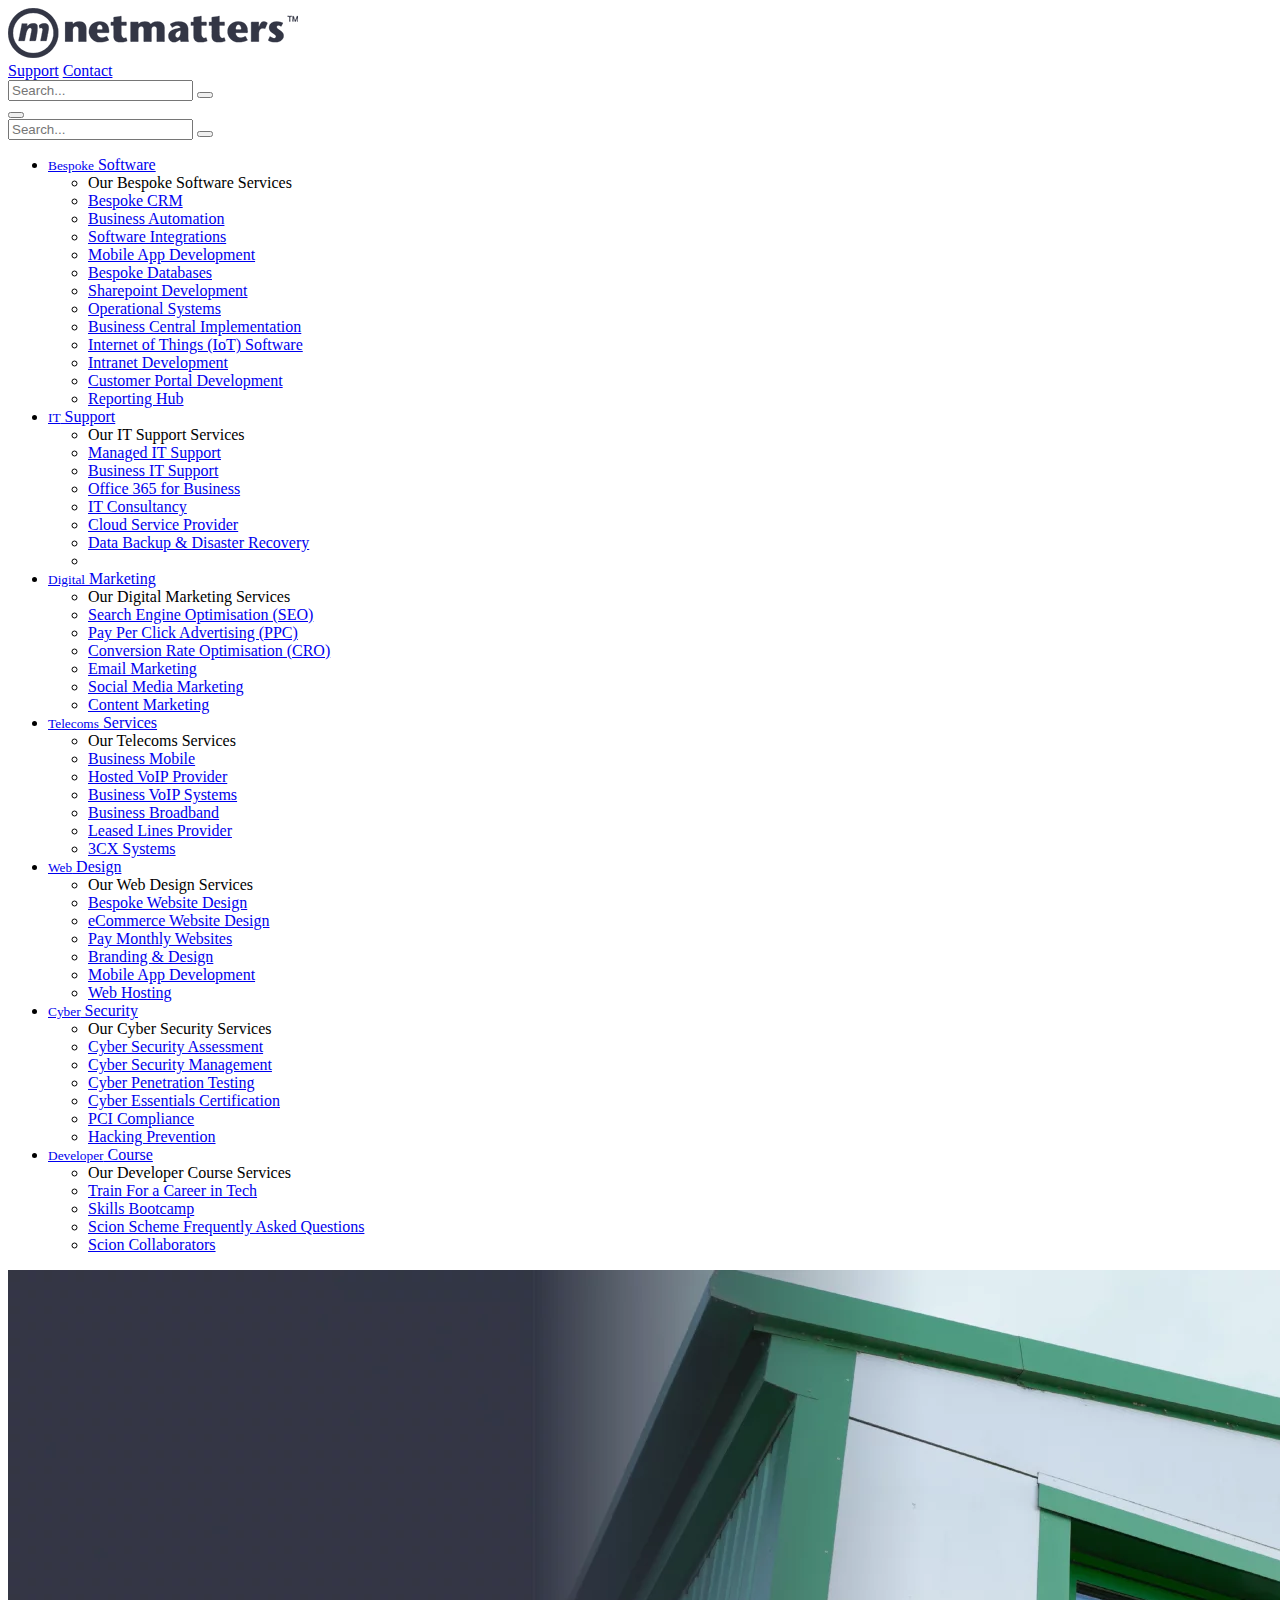
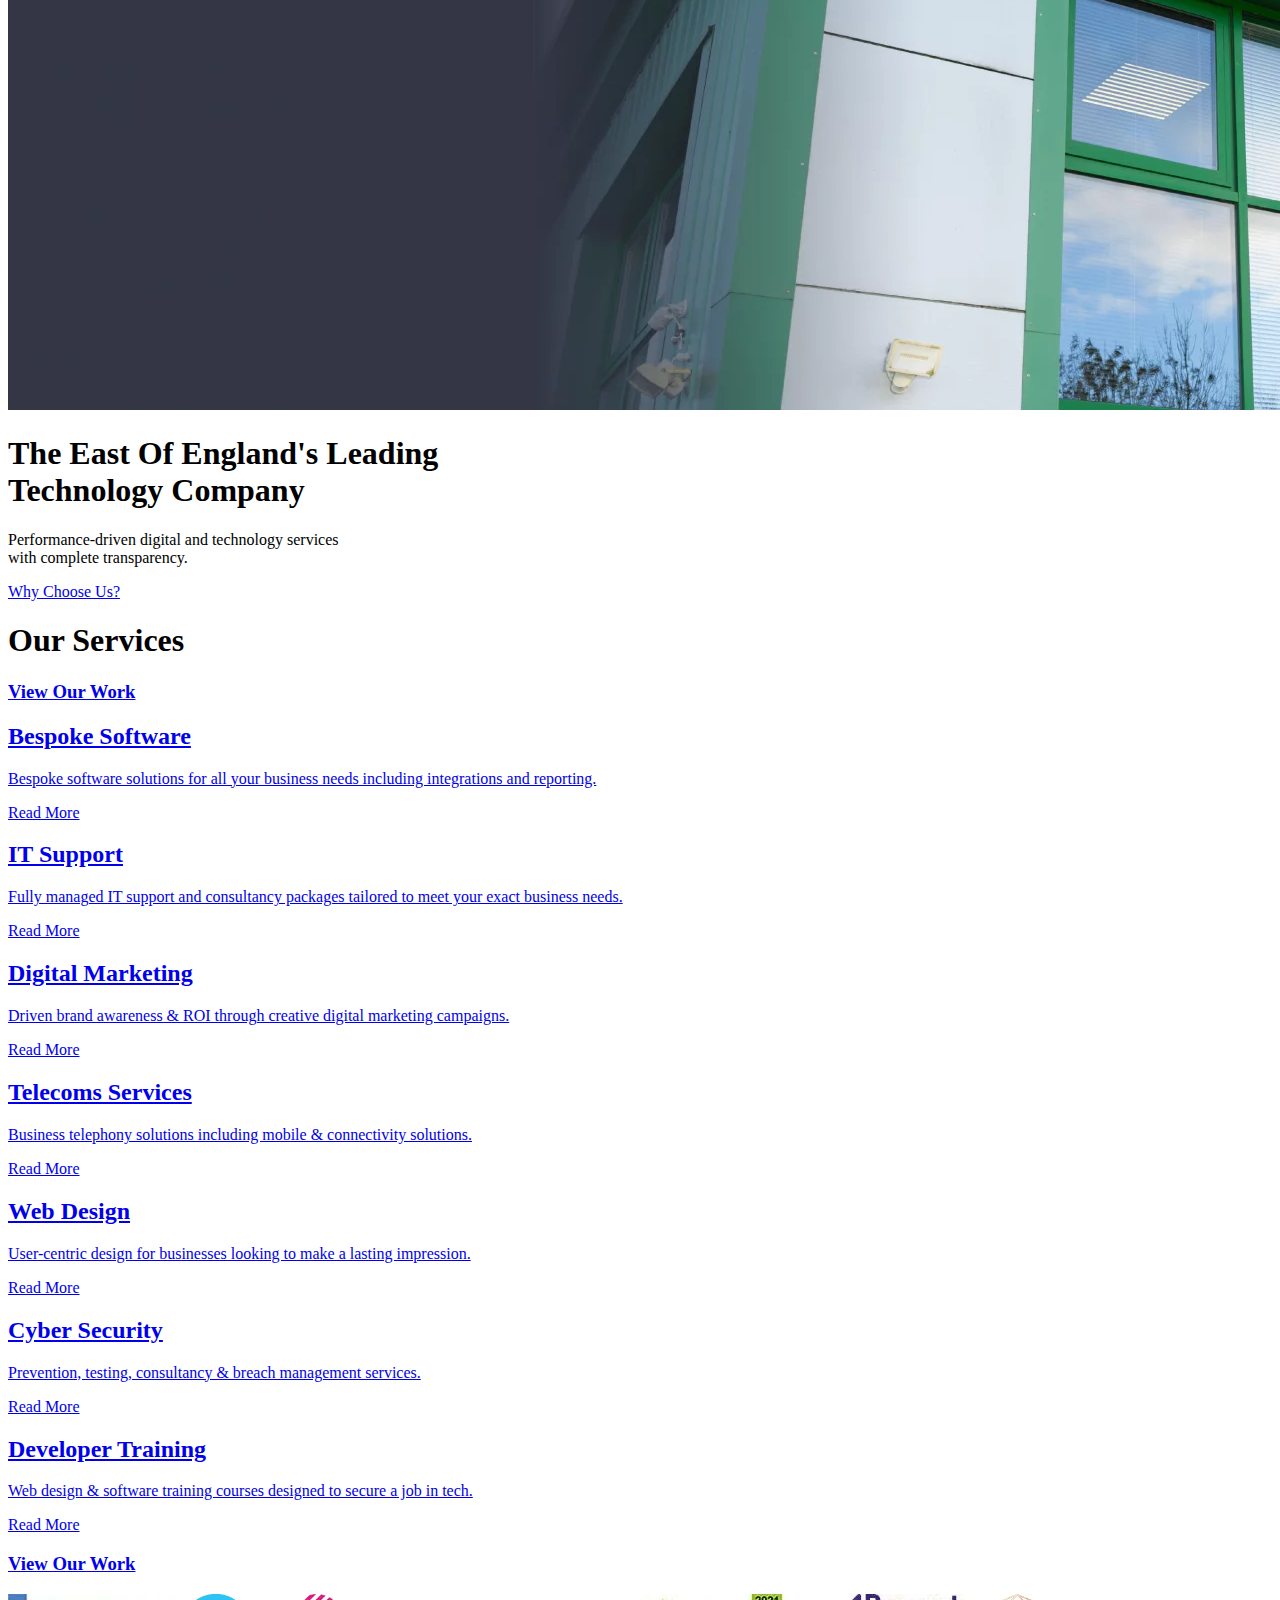
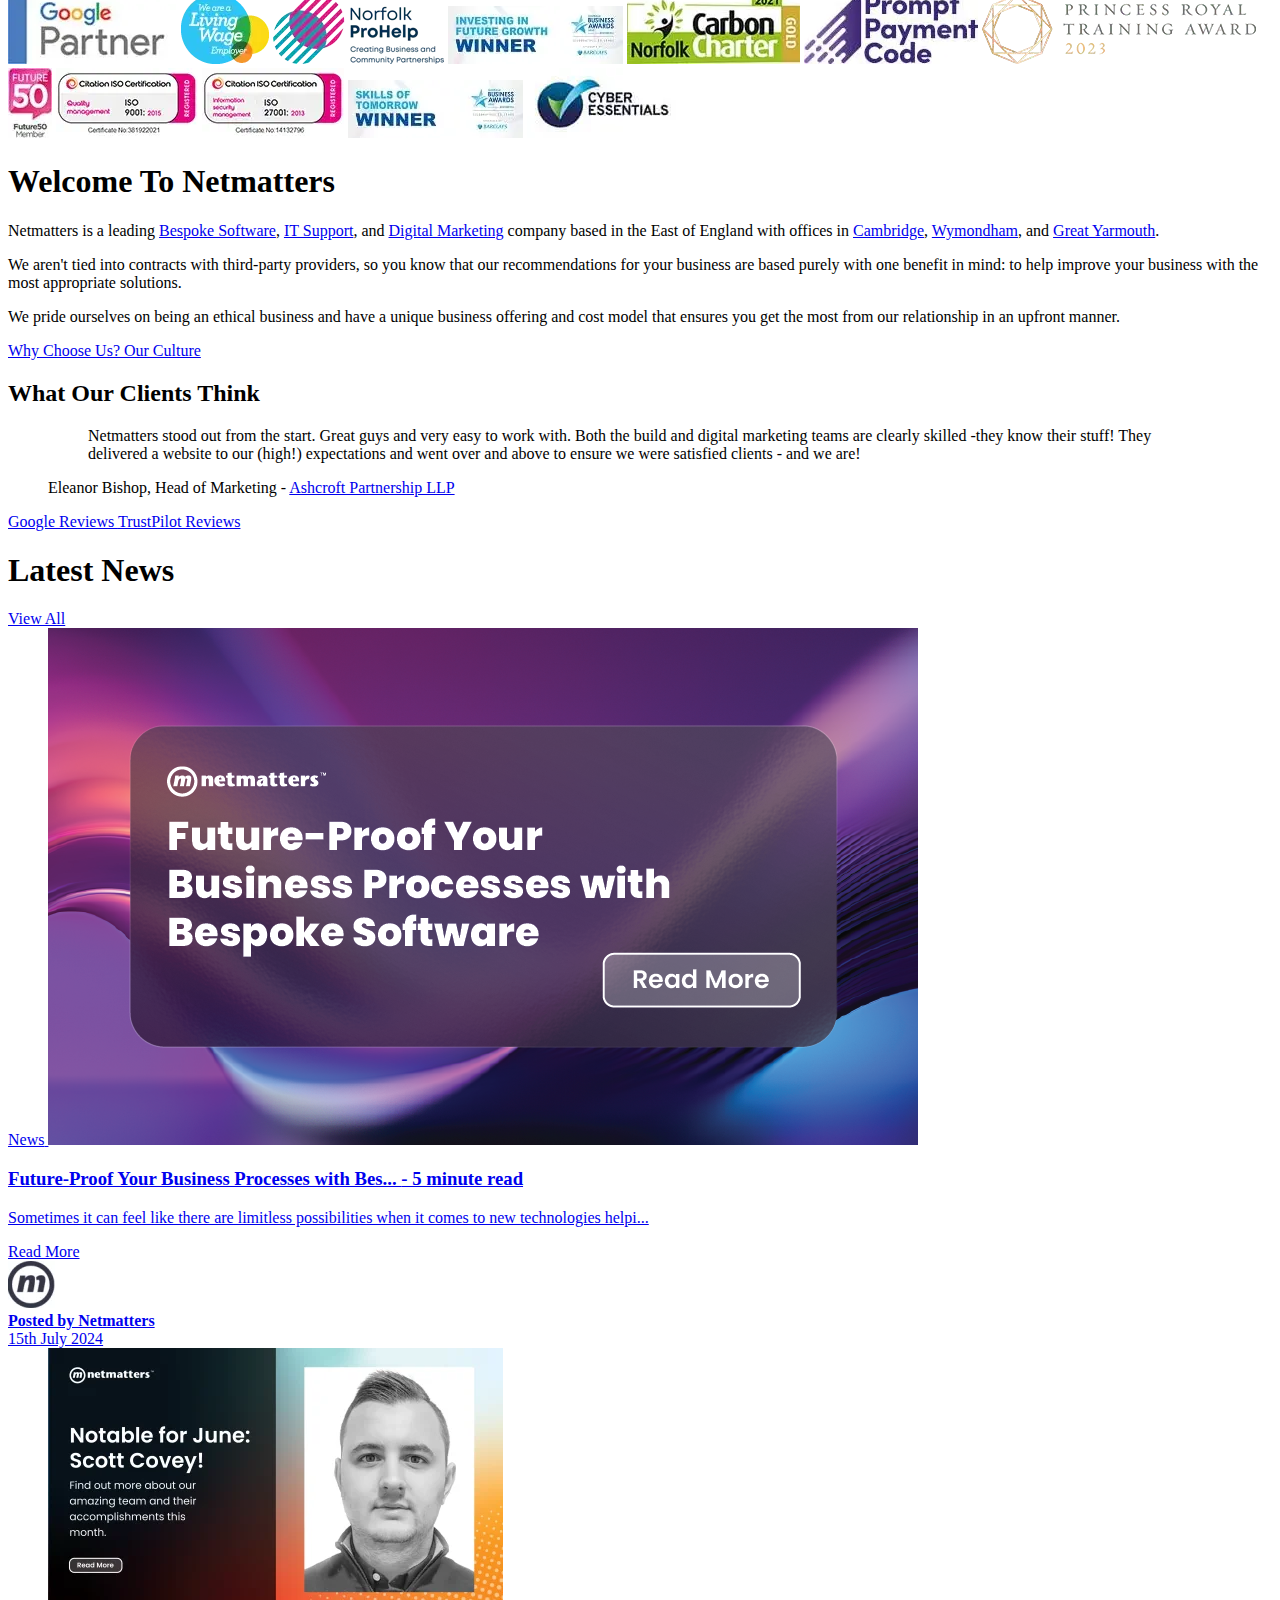
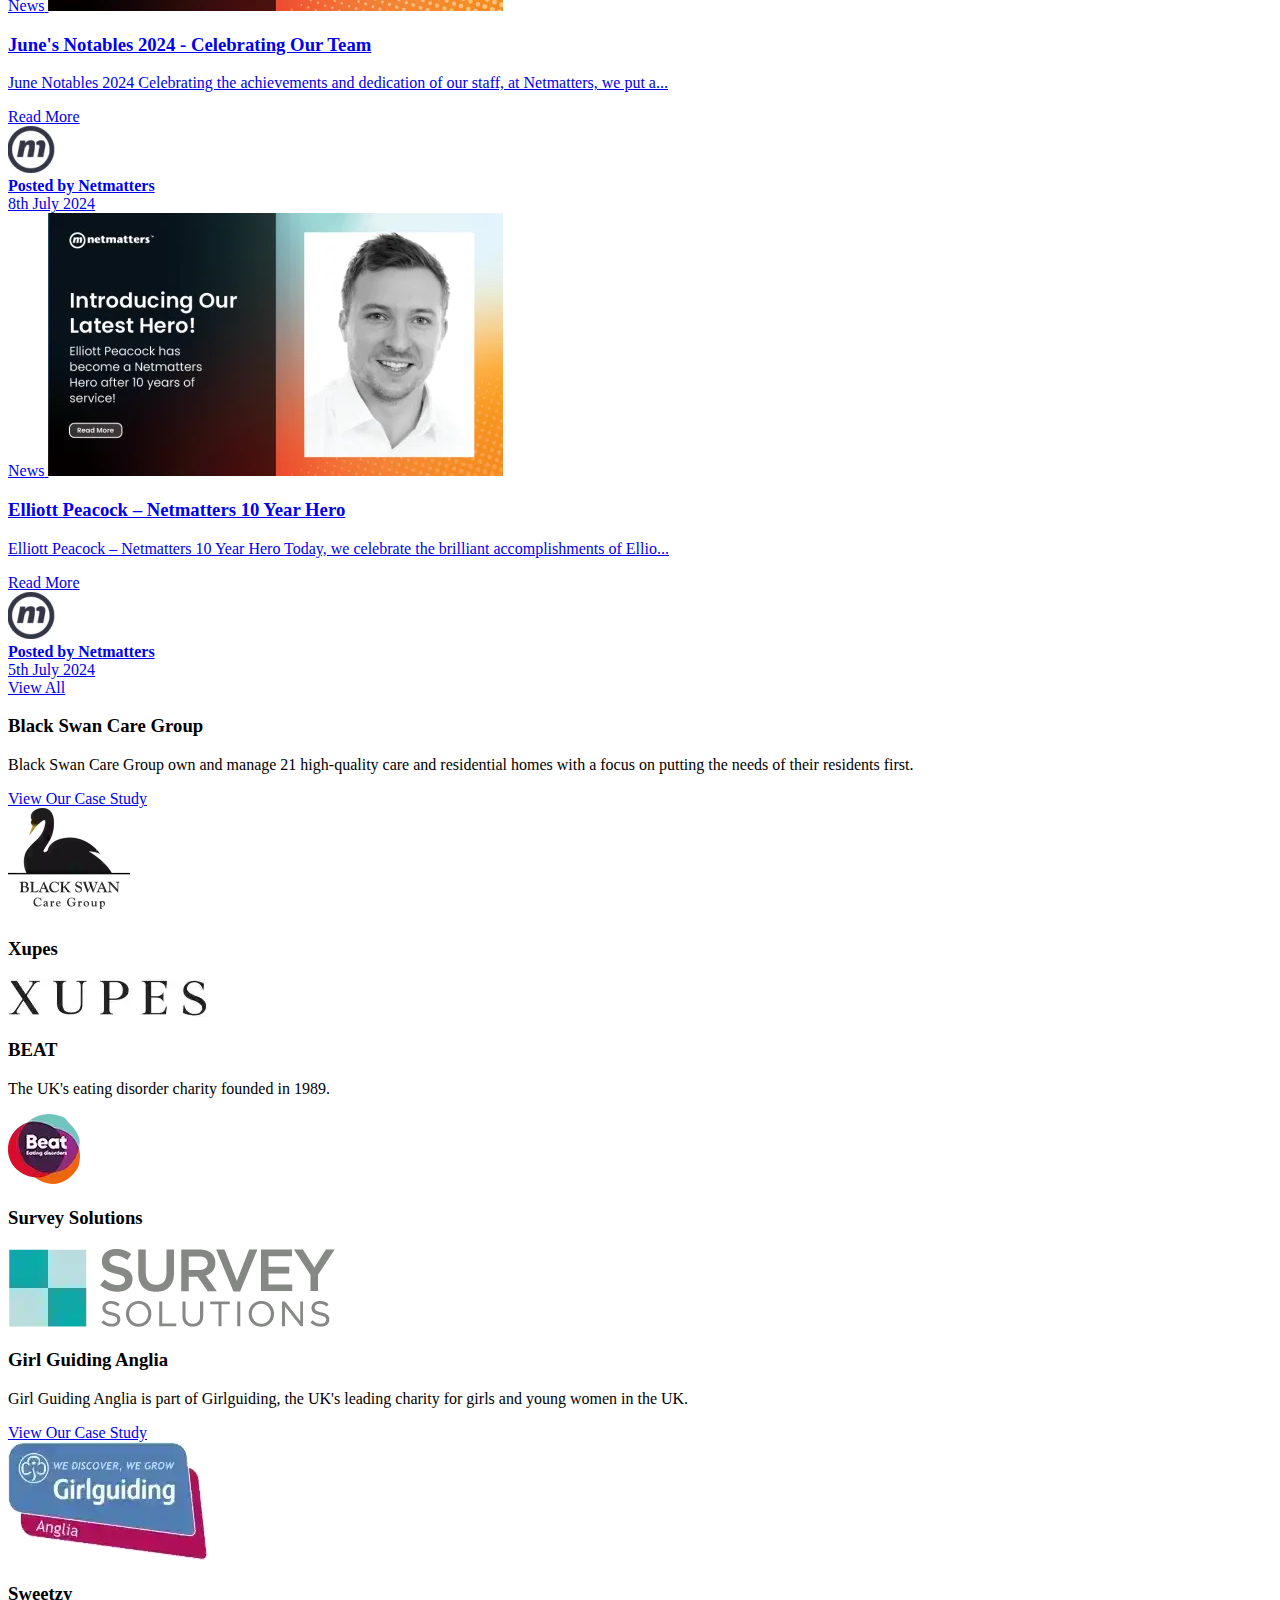
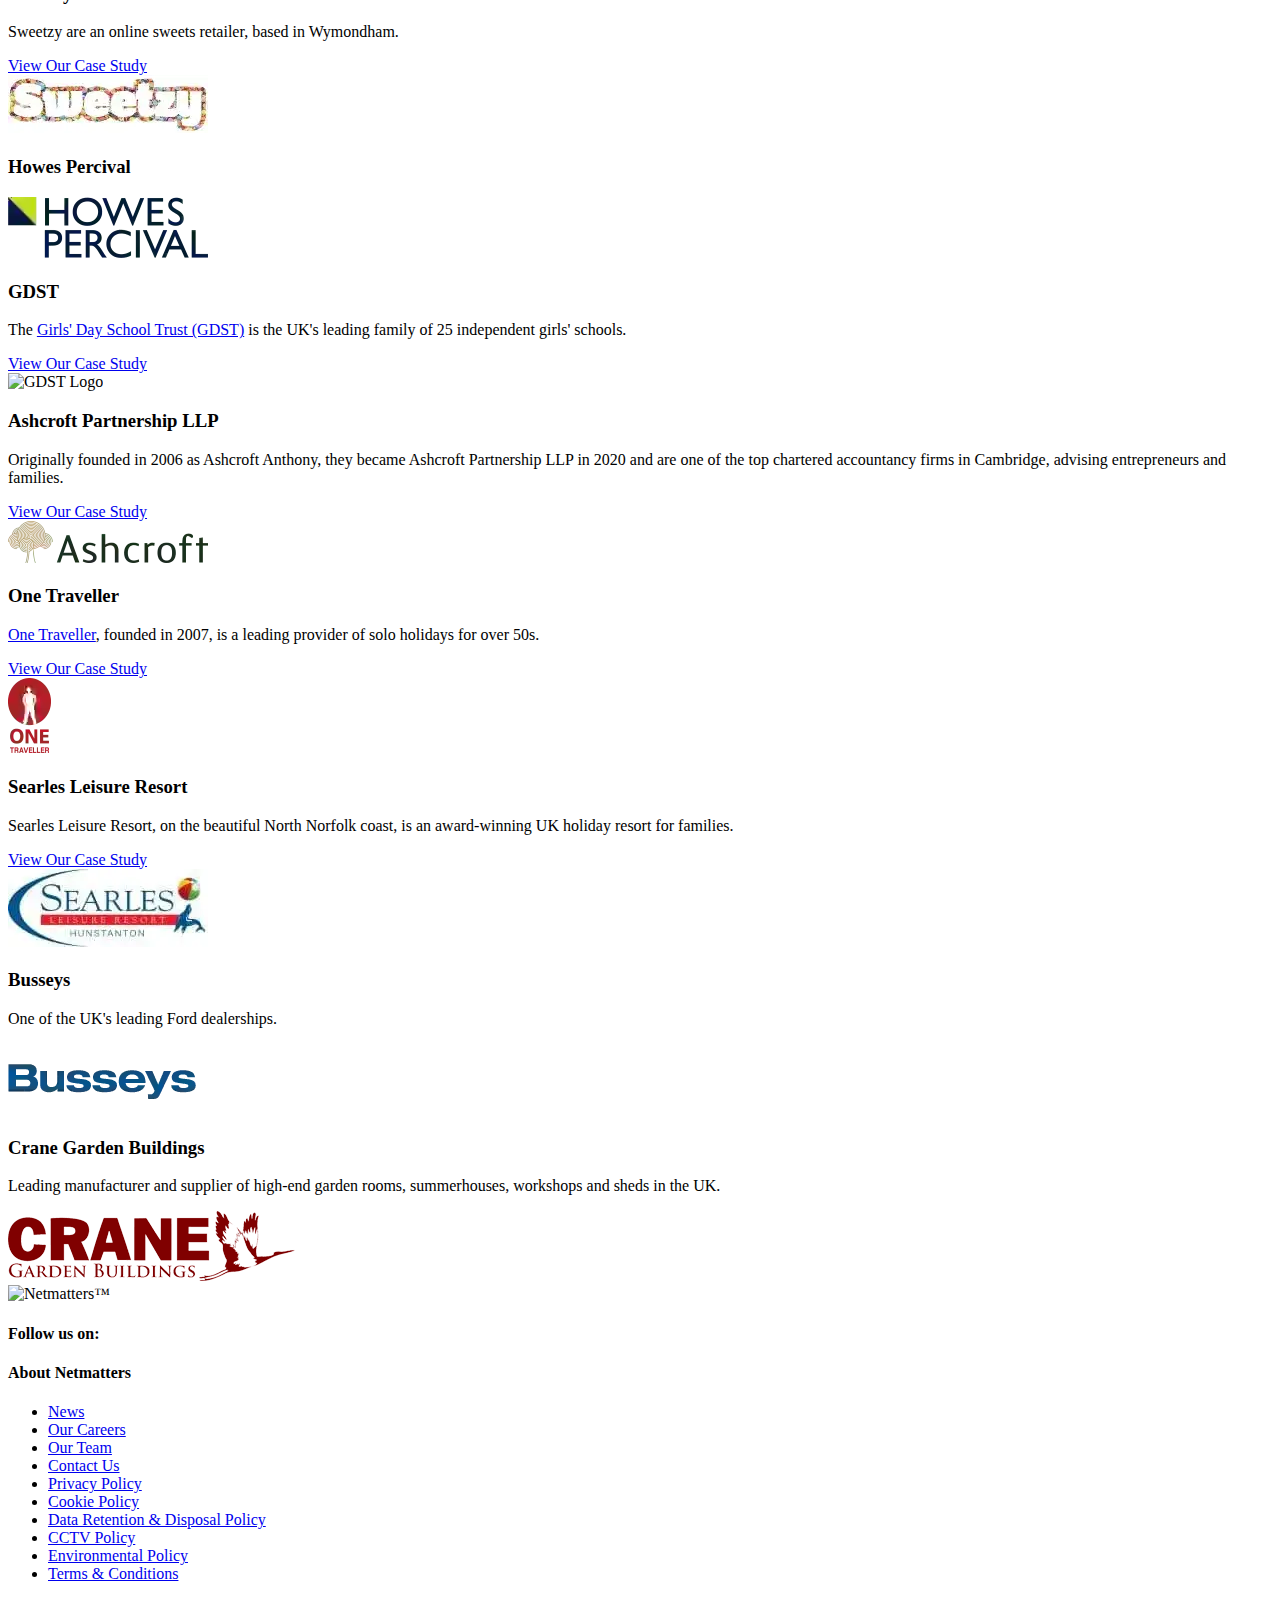
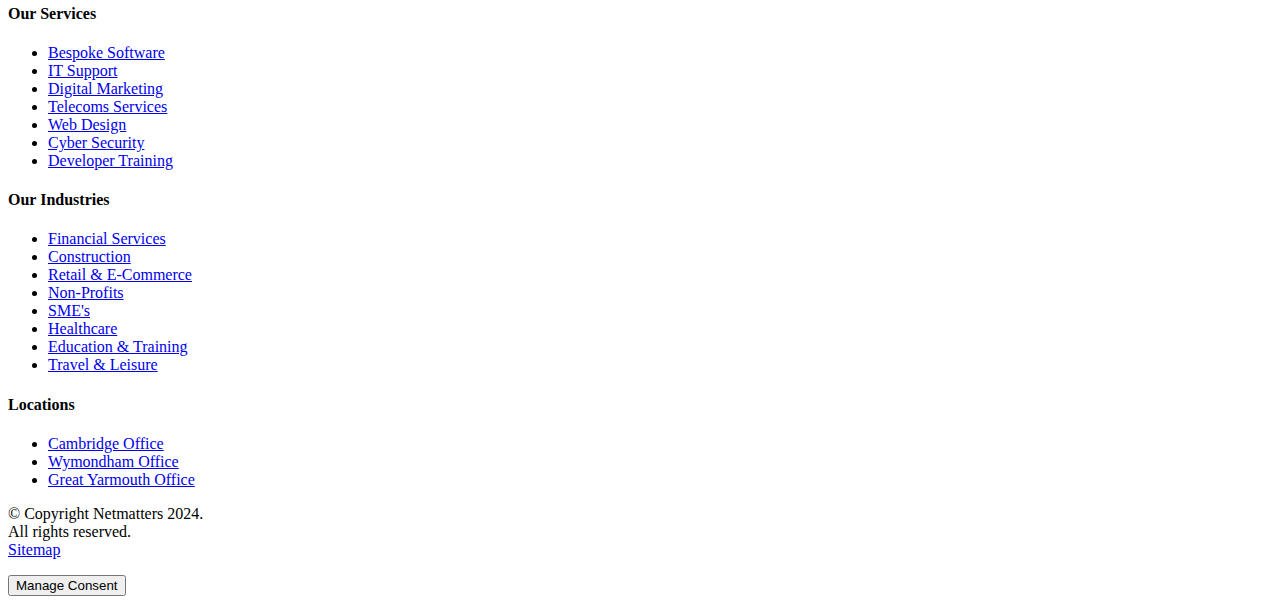
==== html/index.html @ bb7dcf28 "Images" ====
<!DOCTYPE html>
<html lang="en">
    <head>
        <meta charset="UTF-8">
        <meta name="viewport" content="width=device-width, initial-scale=1" />
        <link rel="stylesheet" type="styles/css" href="../css/styles.css"/>
        <title>Dashboard | Netmatters Admin</title>
        <link href="https://fonts.googleapis.com/css2?family=Poppins:ital,wght@0,100;0,200;0,300;0,400;0,500;0,600;0,700;0,800;0,900;1,100;1,200;1,300;1,400;1,500;1,600;1,700;1,800;1,900&amp;display=swap" rel="stylesheet">
    </head>
    <body>
        <header class="main-header">
            <div class="container">
              <div class="inner">
                <a class="logo" href="index.html">
                  <img class="logo" src="../img/netmatters_logo.png" alt="Netmatters™">
                </a>
                
                <div class="actions">
                  <a class="btn btn-support btn-it" href="index.html"><span class="icon icon-display"></span> Support</a>
                  <a class="btn btn-contact" href="index.html"><span class="icon icon-compass"></span> Contact</a>
        
                  <search class="search-lg">
                    <form class="search-form" method="get" action="index.html">
                      <input class="search-input" type="search" name="keyword" placeholder="Search...">
                      <button class="btn btn-default" type="submit"><span class="icon icon-search"></span></button>
                    </form>
                  </search>
        
                  <a class="call-btn" href="index.html">
                    <span class="icon icon-phone"></span>
                  </a>
                  <button class="btn btn-hamburger" type="button">
                    <span></span>
                  </button>
                </div>
        
                <search class="search-sm">
                  <form class="search-form" method="get" action="index.html">
                    <input class="search-input" type="search" name="keyword" placeholder="Search...">
                    <button type="submit"><span class="icon icon-search"></span></button>
                  </form>
                </search>
              </div>
            </div>
          </header>
          <nav class="main-navigation">
            <div class="container">
              <ul class="main-items">
                <li class="nav-item software">
                  <a href="index.html">
                    <span class="icon icon-laptop"></span>
                    <small>Bespoke</small> 
                    Software
                  </a>
                  <div class="sub-menu-banner">
                    <ul class="container sub-menu">
                      <li class="sub-menu-title">Our Bespoke Software Services</li>
                      <li class="nav-item"><a href="index.html"><span class="icon icon-cogs"></span> <span class="link-text">Bespoke CRM</span></a></li>
                      <li class="nav-item"><a href="index.html"><span class="icon icon-briefcase"></span> <span class="link-text">Business Automation</span></a></li>
                      <li class="nav-item"><a href="index.html"><span class="icon icon-shuffle"></span> <span class="link-text">Software Integrations</span></a></li>
                      <li class="nav-item"><a href="index.html"><span class="icon icon-mobile"></span> <span class="link-text">Mobile App Development</span></a></li>
                      <li class="nav-item"><a href="index.html"><span class="icon icon-folder-open"></span> <span class="link-text">Bespoke Databases</span></a></li>
                      <li class="nav-item"><a href="index.html"><span class="icon icon-tab"></span> <span class="link-text">Sharepoint Development</span></a></li>
                      <li class="nav-item"><a href="index.html"><span class="icon icon-download3"></span> <span class="link-text">Operational Systems</span></a></li>
                      <li class="nav-item"><a href="index.html"><span class="icon icon-users"></span> <span class="link-text">Business Central Implementation</span></a></li>
                      <li class="nav-item"><a href="index.html"><span class="icon icon-laptop"></span> <span class="link-text">Internet of Things (IoT) Software</span></a></li>
                      <li class="nav-item"><a href="index.html"><span class="icon icon-cloud"></span> <span class="link-text">Intranet Development</span></a></li>
                      <li class="nav-item"><a href="index.html"><span class="icon icon-cloud-download"></span> <span class="link-text">Customer Portal Development</span></a></li>
                      <li class="nav-item"><a href="index.html"><span class="icon icon-earth"></span> <span class="link-text">Reporting Hub</span></a></li>
                    </ul>
                  </div>
                </li>
        
                <li class="nav-item it">
                  <a href="index.html">
                    <span class="icon icon-display"></span>
                    <small>IT</small> 
                    Support
                  </a>
                  <div class="sub-menu-banner">
                    <ul class="container sub-menu">
                      <li class="sub-menu-title">Our IT Support Services</li>
                      <li class="nav-item"><a href="index.html"><span class="icon icon-headphones"></span> <span class="link-text">Managed IT Support</span></a></li>
                      <li class="nav-item"><a href="index.html"><span class="icon icon-briefcase"></span> <span class="link-text">Business IT Support</span></a></li>
                      <li class="nav-item"><a href="index.html"><span class="icon icon-laptop"></span> <span class="link-text">Office 365 for Business</span></a></li>
                      <li class="nav-item"><a href="index.html"><span class="icon icon-book"></span> <span class="link-text">IT Consultancy</span></a></li>
                      <li class="nav-item"><a href="index.html"><span class="icon icon-cloud"></span> <span class="link-text">Cloud Service Provider</span></a></li>
                      <li class="nav-item"><a href="index.html"><span class="icon icon-drive"></span> <span class="link-text">Data Backup &amp; Disaster Recovery</span></a></li><li>
                    </li></ul>
                  </div>
                </li>
        
                <li class="nav-item digital">
                  <a href="index.html">
                    <span class="icon icon-stats-bars2"></span>
                    <small>Digital</small> 
                    Marketing
                  </a>
                  <div class="sub-menu-banner">
                    <ul class="container sub-menu">
                      <li class="sub-menu-title">Our Digital Marketing Services</li>
                      <li class="nav-item"><a href="index.html"><span class="icon icon-search"></span> <span class="link-text">Search Engine Optimisation (SEO)</span></a></li>
                      <li class="nav-item"><a href="index.html"><span class="icon icon-coin-dollar"></span> <span class="link-text">Pay Per Click Advertising (PPC)</span></a></li>
                      <li class="nav-item"><a href="index.html"><span class="icon icon-stats-dots"></span> <span class="link-text">Conversion Rate Optimisation (CRO)</span></a></li>
                      <li class="nav-item"><a href="index.html"><span class="icon icon-mail3"></span> <span class="link-text">Email Marketing</span></a></li>
                      <li class="nav-item"><a href="index.html"><span class="icon icon-users"></span> <span class="link-text">Social Media Marketing</span></a></li>
                      <li class="nav-item"><a href="index.html"><span class="icon icon-pencil"></span> <span class="link-text">Content Marketing</span></a></li>
                    </ul>
                  </div>
                </li>
        
                <li class="nav-item telecoms">
                  <a href="index.html">
                    <span class="icon icon-phone"></span>
                    <small>Telecoms</small> 
                    Services
                  </a>
                  <div class="sub-menu-banner">
                    <ul class="container sub-menu">
                      <li class="sub-menu-title">Our Telecoms Services</li>
                      <li class="nav-item"><a href="index.html"><span class="icon icon-ticket"></span> <span class="link-text">Business Mobile</span></a></li>
                      <li class="nav-item"><a href="index.html"><span class="icon icon-phone"></span> <span class="link-text">Hosted VoIP Provider</span></a></li>
                      <li class="nav-item"><a href="index.html"><span class="icon icon-phone"></span> <span class="link-text">Business VoIP Systems</span></a></li>
                      <li class="nav-item"><a href="index.html"><span class="icon icon-meter"></span> <span class="link-text">Business Broadband</span></a></li>
                      <li class="nav-item"><a href="index.html"><span class="icon icon-shuffle"></span> <span class="link-text">Leased Lines Provider</span></a></li>
                      <li class="nav-item"><a href="index.html"><span class="icon icon-phone"></span> <span class="link-text">3CX Systems</span></a></li>
                    </ul>
                  </div>
                </li>
        
                <li class="nav-item web">
                  <a href="index.html">
                    <span class="icon icon-embed2"></span>
                    <small>Web</small> 
                    Design
                  </a>
                  <div class="sub-menu-banner">
                    <ul class="container sub-menu">
                      <li class="sub-menu-title">Our Web Design Services</li>
                      <li class="nav-item"><a href="index.html"><span class="icon icon-pencil"></span> <span class="link-text">Bespoke Website Design</span></a></li>
                      <li class="nav-item"><a href="index.html"><span class="icon icon-cart"></span> <span class="link-text">eCommerce Website Design</span></a></li>
                      <li class="nav-item"><a href="index.html"><span class="icon icon-display"></span> <span class="link-text">Pay Monthly Websites</span></a></li>
                      <li class="nav-item"><a href="index.html"><span class="icon icon-bullhorn"></span> <span class="link-text">Branding &amp; Design</span></a></li>
                      <li class="nav-item"><a href="index.html"><span class="icon icon-mobile"></span> <span class="link-text">Mobile App Development</span></a></li>
                      <li class="nav-item"><a href="index.html"><span class="icon icon-cloud"></span> <span class="link-text">Web Hosting</span></a></li>
                    </ul>
                  </div>
                </li>
        
                <li class="nav-item security">
                  <a href="index.html">
                    <span class="icon icon-shield"></span>
                    <small>Cyber</small> 
                    Security
                  </a>
                  <div class="sub-menu-banner">
                    <ul class="container sub-menu">
                      <li class="sub-menu-title">Our Cyber Security Services</li>
                      <li class="nav-item"><a href="index.html"><span class="icon icon-clipboard"></span> <span class="link-text">Cyber Security Assessment</span></a></li>
                      <li class="nav-item"><a href="index.html"><span class="icon icon-clock"></span> <span class="link-text">Cyber Security Management</span></a></li>
                      <li class="nav-item"><a href="index.html"><span class="icon icon-lab"></span> <span class="link-text">Cyber Penetration Testing</span></a></li>
                      <li class="nav-item"><a href="index.html"><span class="icon icon-library"></span> <span class="link-text">Cyber Essentials Certification</span></a></li>
                      <li class="nav-item"><a href="index.html"><span class="icon icon-shield"></span> <span class="link-text">PCI Compliance</span></a></li>
                      <li class="nav-item"><a href="index.html"><span class="icon icon-lock"></span> <span class="link-text">Hacking Prevention</span></a></li>
                    </ul>
                  </div>
                </li>
        
                <li class="nav-item developer">
                  <a href="index.html">
                    <span class="icon icon-library"></span>
                    <small>Developer</small> 
                    Course
                  </a>
                  <div class="sub-menu-banner">
                    <ul class="container sub-menu">
                      <li class="sub-menu-title">Our Developer Course Services</li>
                      <li class="nav-item"><a href="index.html"><span class="icon icon-laptop"></span> <span class="link-text">Train For a Career in Tech</span></a></li>
                      <li class="nav-item"><a href="index.html"><span class="icon icon-embed2"></span> <span class="link-text">Skills Bootcamp</span></a></li>
                      <li class="nav-item"><a href="index.html"><span class="icon icon-question"></span> <span class="link-text">Scion Scheme Frequently Asked Questions</span></a></li>
                      <li class="nav-item"><a href="index.html"><span class="icon icon-shuffle"></span> <span class="link-text">Scion Collaborators</span></a></li>
                    </ul>
                  </div>
                </li>
        
              </ul>
            </div>
          </nav>
          <section class="banner">
            <div class="img">
              <img src="../img/banner-web.webp" alt="The East Of England's Leading Technology Company Norwich, Norfolk, Cambridge, North London, Essex, Hertfordshire, Enfield">
            </div>
            <div class="content container">
              <h1>The East Of England's Leading <br>Technology Company</h1>
              <p>Performance-driven digital and technology services <br> with complete transparency.</p>
              <a class="btn btn-lg btn-web" href="index.html">Why Choose Us? <span class="icon icon-arrow-right2"></span></a>
            </div>
          </section>
          <section class="services">
            <div class="container">
              <h1>Our Services</h1>
              <h3 class="view-work-top"><a href="index.html">View Our Work <span class="icon icon-arrow-right2"></span></a></h3>
              <div class="service-list">
                <div class="card software">
                  <a href="index.html">
                    <span class="icon icon-laptop"></span>
                    <h2>Bespoke Software</h2>
                    <p>Bespoke software solutions for all your business needs including integrations and reporting.</p>
                    <div class="btn">Read More</div>
                  </a>
                </div>
                <div class="card it">
                  <a href="index.html">
                    <span class="icon icon-display"></span>
                    <h2>IT Support</h2>
                    <p>Fully managed IT support and consultancy packages tailored to meet your exact business needs.</p>
                    <div class="btn">Read More</div>
                  </a>
                </div>
                <div class="card digital">
                  <a href="index.html">
                    <span class="icon icon-stats-bars2"></span>
                    <h2>Digital Marketing</h2>
                    <p>Driven brand awareness &amp; ROI through creative digital marketing campaigns.</p>
                    <div class="btn">Read More</div>
                  </a>
                </div>
                <div class="card telecoms">
                  <a href="index.html">
                    <span class="icon icon-phone"></span>
                    <h2>Telecoms Services</h2>
                    <p>Business telephony solutions including mobile &amp; connectivity solutions.</p>
                    <div class="btn">Read More</div>
                  </a>
                </div>
                <div class="card web">
                  <a href="index.html">
                    <span class="icon icon-embed2"></span>
                    <h2>Web Design</h2>
                    <p>User-centric design for businesses looking to make a lasting impression.</p>
                    <div class="btn">Read More</div>
                  </a>
                </div>
                <div class="card security">
                  <a href="index.html">
                    <span class="icon icon-shield"></span>
                    <h2>Cyber Security</h2>
                    <p>Prevention, testing, consultancy &amp; breach management services.</p>
                    <div class="btn">Read More</div>
                  </a>
                </div>
                <div class="card developer">
                  <a href="index.html">
                    <span class="icon icon-library"></span>
                    <h2>Developer Training</h2>
                    <p>Web design &amp; software training courses designed to secure a job in tech.</p>
                    <div class="btn">Read More</div>
                  </a>
                </div>
              </div>
              <h3 class="display-sm">
                <a href="index.html">View Our Work <span class="icon icon-arrow-right2"></span></a>
              </h3>
            </div>
          </section>
          <aside class="logo-list accreditations">
            <img src="../img/accreditations/google-partner.webp">
            <img src="../img/accreditations/living_wage.webp">
            <img src="../img/accreditations/norfolk_prohelp.webp">
            <img src="../img/accreditations/investing-in-future-growth.webp">
            <img src="../img/accreditations/norfolk-carbon-charter.webp">
            <img src="../img/accreditations/PPC_logo.webp">
            <img src="../img/accreditations/princess-royal-training.webp">
            <img src="../img/accreditations/future-50.webp">
            <img src="../img/accreditations/qms.webp">
            <img src="../img/accreditations/iso_27001.webp">
            <img src="../img/accreditations/skills-of-tomorrow.webp">
            <img src="../img/accreditations/cyber-essentials-colour.webp">
          </aside>
          <main class="home-main">
            <div class="container">
              <div class="flex">
                <div class="col">
                  <h1>Welcome To Netmatters</h1>
                  <p>Netmatters is a leading <a href="index.html">Bespoke Software</a>, <a href="index.html">IT Support</a>, and <a href="index.html">Digital Marketing</a> company based in the East of England with offices in <a href="index.html">Cambridge</a>, <a href="index.html">Wymondham</a>, and <a href="index.html">Great Yarmouth</a>.</p>
                  <p>We aren't tied into contracts with third-party providers, so you know that our recommendations for your business are based purely with one benefit in mind: to help improve your business with the most appropriate solutions.</p>
                  <p>We pride ourselves on being an ethical business and have a unique business offering and cost model that ensures you get the most from our relationship in an upfront manner.</p>
                  <a class="btn btn-primary" href="index.html">Why Choose Us? <span class="icon icon-arrow-right2"></span></a>
                  <a class="btn btn-primary" href="index.html">Our Culture <span class="icon icon-arrow-right2"></span></a>
                </div>
                <div class="col">
                  <h2>What Our Clients Think</h2>
                  <span class="icon icon-star-full"></span>
                  <span class="icon icon-star-full"></span>
                  <span class="icon icon-star-full"></span>
                  <span class="icon icon-star-full"></span>
                  <span class="icon icon-star-full"></span>
        
                  <figure class="hp-review">
                    <blockquote>
                      Netmatters stood out from the start. Great guys and very easy to work with. Both the build and digital marketing teams are clearly skilled -they know their stuff! They delivered a website to our (high!) expectations and went over and above to ensure we were satisfied clients - and we are!
                    </blockquote>
                    <figcaption>Eleanor Bishop, Head of Marketing - <a href="index.html">Ashcroft Partnership LLP</a></figcaption>
                  </figure>
        
                  <a class="btn btn-primary btn-google" href="index.html">Google Reviews <span class="icon icon-arrow-right2"></span></a>
                  <a class="btn btn-primary btn-trustpilot" href="index.html">TrustPilot Reviews <span class="icon icon-arrow-right2"></span></a>
                </div>
              </div>
            </div>
          </main>
          <section class="articles container">
            <div class="row">
              <h1>Latest News</h1>
              <a class="view-all--top" href="index.html">View All <span class="icon icon-arrow-right2"></span></a>
            </div>
            <div class="article-list">
              <article class="item software">
                <a href="index.html">
                  <div class="img-container">
                    <span href="#" title="View all: Bespoke Software / News">News</span>
                    <img src="../img/articles/future-proof-your-business.png">
                  </div>
                  
                  <div class="block">
                    <div class="text">
                      <h3>Future-Proof Your Business Processes with Bes...
                        <span class="read-time">- 5 minute read</span>
                      </h3>
                      <p>Sometimes it can feel like there are limitless possibilities when it comes to new technologies helpi...</p>
                      <div class="btn" href="#">Read More</div>
                    </div>
        
                    <div class="footer">
                      <div class="avatar">
                        <img src="../img/netmatters-ltd.webp" alt="Netmatters">
                      </div>
                      <div class="details">
                        <strong>Posted by Netmatters</strong><br>
                        <time datetime="2024-07-15">15th July 2024</time>
                      </div> 
                    </div>
                  </div>
                </a>
              </article>
              <article class="item security">
                <a href="index.html">
                  <div class="img-container">
                    <span href="#" title="View all: Cyber Security / News">News</span>
                    <img src="../img/articles/junes-notables-2024.webp">
                  </div>
                  
                  <div class="block">
                    <div class="text">
                      <h3>June's Notables 2024 - Celebrating Our Team</h3>
                      <p>June Notables 2024 Celebrating the achievements and dedication of our staff, at Netmatters, we put a...</p>
                      <div class="btn" href="#">Read More</div>
                    </div>
        
                    <div class="footer">
                      <div class="avatar">
                        <img src="../img/netmatters-ltd.webp" alt="Netmatters">
                      </div>
                      <div class="details">
                        <strong>Posted by Netmatters</strong><br>
                        <time datetime="2024-07-08">8th July 2024</time>
                      </div> 
                    </div>
                  </div>
                </a>
              </article>
              <article class="item busdev">
                <a href="index.html">
                  <div class="img-container">
                    <span href="#" title="View all: Business Development / News">News</span>
                    <img src="../img/articles/elliott-peacock.webp">
                  </div>
                  
                  <div class="block">
                    <div class="text">
                      <h3>Elliott Peacock – Netmatters 10 Year Hero</h3>
                      <p>Elliott Peacock – Netmatters 10 Year Hero Today, we celebrate the brilliant accomplishments of Ellio...</p>
                      <div class="btn" href="#">Read More</div>
                    </div>
        
                    <div class="footer">
                      <div class="avatar">
                        <img src="../img/netmatters-ltd.webp" alt="Netmatters">
                      </div>
                      <div class="details">
                        <strong>Posted by Netmatters</strong><br>
                        <time datetime="2024-07-05">5th July 2024</time>
                      </div> 
                    </div>
                  </div>
                </a>
              </article>
            </div>
            <a class="view-all display-sm" href="index.html">View All <span class="icon icon-arrow-right2"></span></a>
          </section>
          <aside class="logo-list clients">
            <div class="logo-container">
              <div class="details">
                <h3>Black Swan Care Group</h3>
                  <p>Black Swan Care Group own and manage 21 high-quality care and residential homes with a focus on putting the needs of their residents first.</p>
                  <a class="btn btn-software" href="index.html">View Our Case Study <span class="icon icon-arrow-right2"></span></a>
                  <div class="arrow"></div>
              </div>
              <img src="../img/clients/black_swan_logo.webp" alt="Black Swan Logo">
            </div>
            <div class="logo-container">
              <div class="details">
                <h3>Xupes</h3>
                <div class="arrow"></div>
              </div>
              <img src="../img/clients/xupes_logo.webp" alt="Xupes Logo">
            </div>
            <div class="logo-container">
              <div class="details">
                <h3>BEAT</h3>
                <p>The UK's eating disorder charity founded in 1989.</p>
                <div class="arrow"></div>
              </div>
              <img src="../img/clients/beat_logo.webp" alt="BEAT Logo">
            </div>
            <div class="logo-container">
              <div class="details">
                <h3>Survey Solutions</h3>
                <div class="arrow"></div>
              </div>
              <img src="../img/clients/survey_solutions_logo.webp" alt="Survey Solutions Logo">
            </div>
            <div class="logo-container">
              <div class="details">
                <h3>Girl Guiding Anglia</h3>
                <p>Girl Guiding Anglia is part of Girlguiding, the UK's leading charity for girls and young women in the UK.</p>
                <a class="btn btn-it" href="index.html">View Our Case Study <span class="icon icon-arrow-right2"></span></a>
                <div class="arrow"></div>
              </div>
              <img src="../img/clients/girl_guides_anglia_logo.webp" alt="Girl Guiding Logo">
            </div>
            <div class="logo-container">
              <div class="details">
                <h3>Sweetzy</h3>
                <p>Sweetzy are an online sweets retailer, based in Wymondham.</p>
                <a class="btn btn-digital" href="index.html">View Our Case Study <span class="icon icon-arrow-right2"></span></a>
                <div class="arrow"></div>
              </div>
              <img src="../img/clients/sweetzy_logo.webp" alt="Sweetzy Logo">
            </div>
            <div class="logo-container">
              <div class="details">
                <h3>Howes Percival</h3>
                <div class="arrow"></div>
              </div>
              <img src="../img/clients/howespercivallogo.webp" alt="Howes Percival Logo">
            </div>
            <div class="logo-container">
              <div class="details">
                <h3>GDST</h3>
                <p>The <a href="index.html">Girls' Day School Trust (GDST)</a> is the UK's leading family of 25 independent girls' schools.</p>
                <a class="btn btn-digital" href="index.html">View Our Case Study <span class="icon icon-arrow-right2"></span></a>
                <div class="arrow"></div>
              </div>
              <img src="../img/clients/girls_day_school_trust_logob.webp" alt="GDST Logo">
            </div>
            <div class="logo-container">
              <div class="details">
                <h3>Ashcroft Partnership LLP</h3>
                <p>Originally founded in 2006 as Ashcroft Anthony, they became Ashcroft Partnership LLP in 2020 and are one of the top chartered accountancy firms in Cambridge, advising entrepreneurs and families.</p>
                <a class="btn btn-web" href="index.html">View Our Case Study <span class="icon icon-arrow-right2"></span></a>
                <div class="arrow"></div>
              </div>
              <img src="../img/clients/ashcroftlogo_landscape_goldblack_DP60P-small.webp" alt="Ashcroft Logo">
            </div>
            <div class="logo-container">
              <div class="details">
                <h3>One Traveller</h3>
                <p><a href="index.html">One Traveller</a>, founded in 2007, is a leading provider of solo holidays for over 50s.</p>
                <a href="index.html">View Our Case Study <span class="icon icon-arrow-right2"></span></a>
                <div class="arrow"></div>
              </div>
              <img src="../img/clients/onetravellerlogo_white_figuire.webp" alt="One Traveller Logo">
            </div>
            <div class="logo-container">
              <div class="details">
                <h3>Searles Leisure Resort</h3>
                <p>Searles Leisure Resort, on the beautiful North Norfolk coast, is an award-winning UK holiday resort for families.</p>
                <a class="btn btn-digital" href="index.html">View Our Case Study <span class="icon icon-arrow-right2"></span></a>
                <div class="arrow"></div>
              </div>
              <img src="../img/clients/searles_logo.webp" alt="Searles Logo">
            </div>
            <div class="logo-container">
              <div class="details">
                <h3>Busseys</h3>
                <p>One of the UK's leading Ford dealerships.</p>
                <div class="arrow"></div>
              </div>
              <img src="../img/clients/busseys_logo.webp" alt="Busseys Logo">
            </div>
            <div class="logo-container">
              <div class="details">
                <h3>Crane Garden Buildings</h3>
                <p>Leading manufacturer and supplier of high-end garden rooms, summerhouses, workshops and sheds in the UK.</p>
                <div class="arrow"></div>
              </div>
              <img src="../img/clients/crane_logo.webp" alt="Crane Garden Buildings Logo">
            </div>
          </aside>
          <footer class="footer-nav">
            <div class="container">
              <div class="logo">
                <img src="../img/nm-logo-white-med.webp" alt="Netmatters™">
        
                <h4>Follow us on:</h4>
                <div class="social-logos">
                  <a class="btn btn-primary facebook" href="index.html"><span class="icon icon-facebook"></span></a>
                  <a class="btn btn-primary linkedin" href="index.html"><span class="icon icon-linkedin2"></span></a>
                  <a class="btn btn-primary twitter" href="index.html"><span class="icon icon-twitter"></span></a>
                  <a class="btn btn-primary instagram" href="index.html"><span class="icon icon-instagram"></span></a>
                </div>
              </div>
              <div class="footer-links">
                <div>
                  <h4>About Netmatters</h4>
                  <ul>
                    <li><a href="index.html">News</a></li>
                    <li><a href="index.html">Our Careers</a></li>
                    <li><a href="index.html">Our Team</a></li>
                    <li><a href="index.html">Contact Us</a></li>
                    <li><a href="index.html">Privacy Policy</a></li>
                    <li><a href="index.html">Cookie Policy</a></li>
                    <li><a href="index.html">Data Retention &amp; Disposal Policy</a></li>
                    <li><a href="index.html">CCTV Policy</a></li>
                    <li><a href="index.html">Environmental Policy</a></li>
                    <li><a href="index.html">Terms &amp; Conditions</a></li>
                  </ul>
                </div>
                <div>
                  <h4>Our Services</h4>
                  <ul>
                    <li><a href="index.html">Bespoke Software</a></li>
                    <li><a href="index.html">IT Support</a></li>
                    <li><a href="index.html">Digital Marketing</a></li>
                    <li><a href="index.html">Telecoms Services</a></li>
                    <li><a href="index.html">Web Design</a></li>
                    <li><a href="index.html#">Cyber Security</a></li>
                    <li><a href="index.html">Developer Training</a></li>
                  </ul>
                </div>
                <div>
                  <h4>Our Industries</h4>
                  <ul>
                    <li><a href="index.html">Financial Services</a></li>
                    <li><a href="index.html">Construction</a></li>
                    <li><a href="index.html">Retail &amp; E-Commerce</a></li>
                    <li><a href="index.html">Non-Profits</a></li>
                    <li><a href="index.html">SME's</a></li>
                    <li><a href="index.html">Healthcare</a></li>
                    <li><a href="index.html">Education &amp; Training</a></li>
                    <li><a href="index.html">Travel &amp; Leisure</a></li>
                  </ul>
                </div>
                <div>
                  <h4>Locations</h4>
                  <ul>
                    <li><a href="index.html">Cambridge Office</a></li>
                    <li><a href="index.html">Wymondham Office</a></li>
                    <li><a href="index.html">Great Yarmouth Office</a></li>
                  </ul>
                </div>
              </div>
            </div>
          </footer>
          <footer class="footer-bottom">
            <div class="container">
              <p class="flex">
                <span>© Copyright Netmatters 2024.<br class="display-sm"></span>
                <span>All rights reserved.<br class="display-sm"></span>
                <span><a href="index.html">Sitemap</a></span>
              </p>
            </div>
          </footer>
          <button class="manage-consent" type="button">Manage Consent</button>
    </body>
</html>
---- css/styles.css ----
/*# sourceMappingURL=styles.css.map */
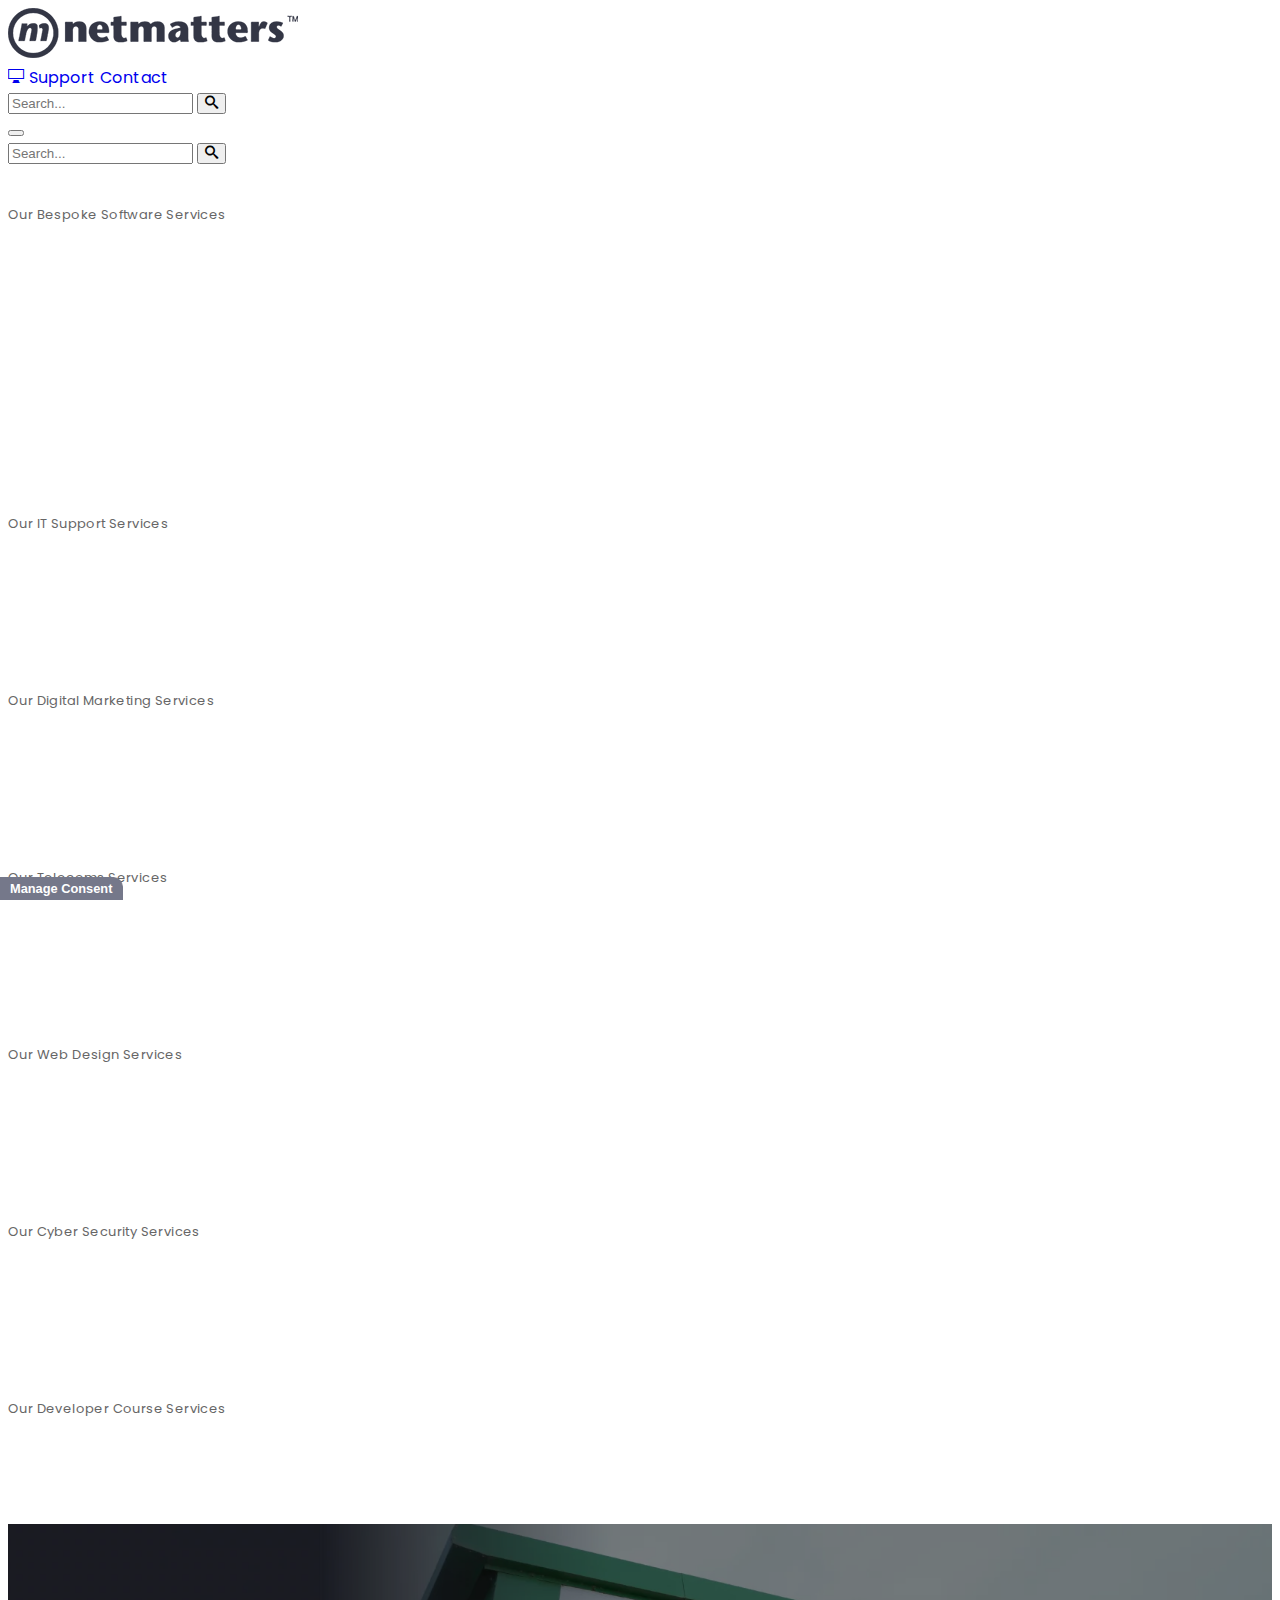
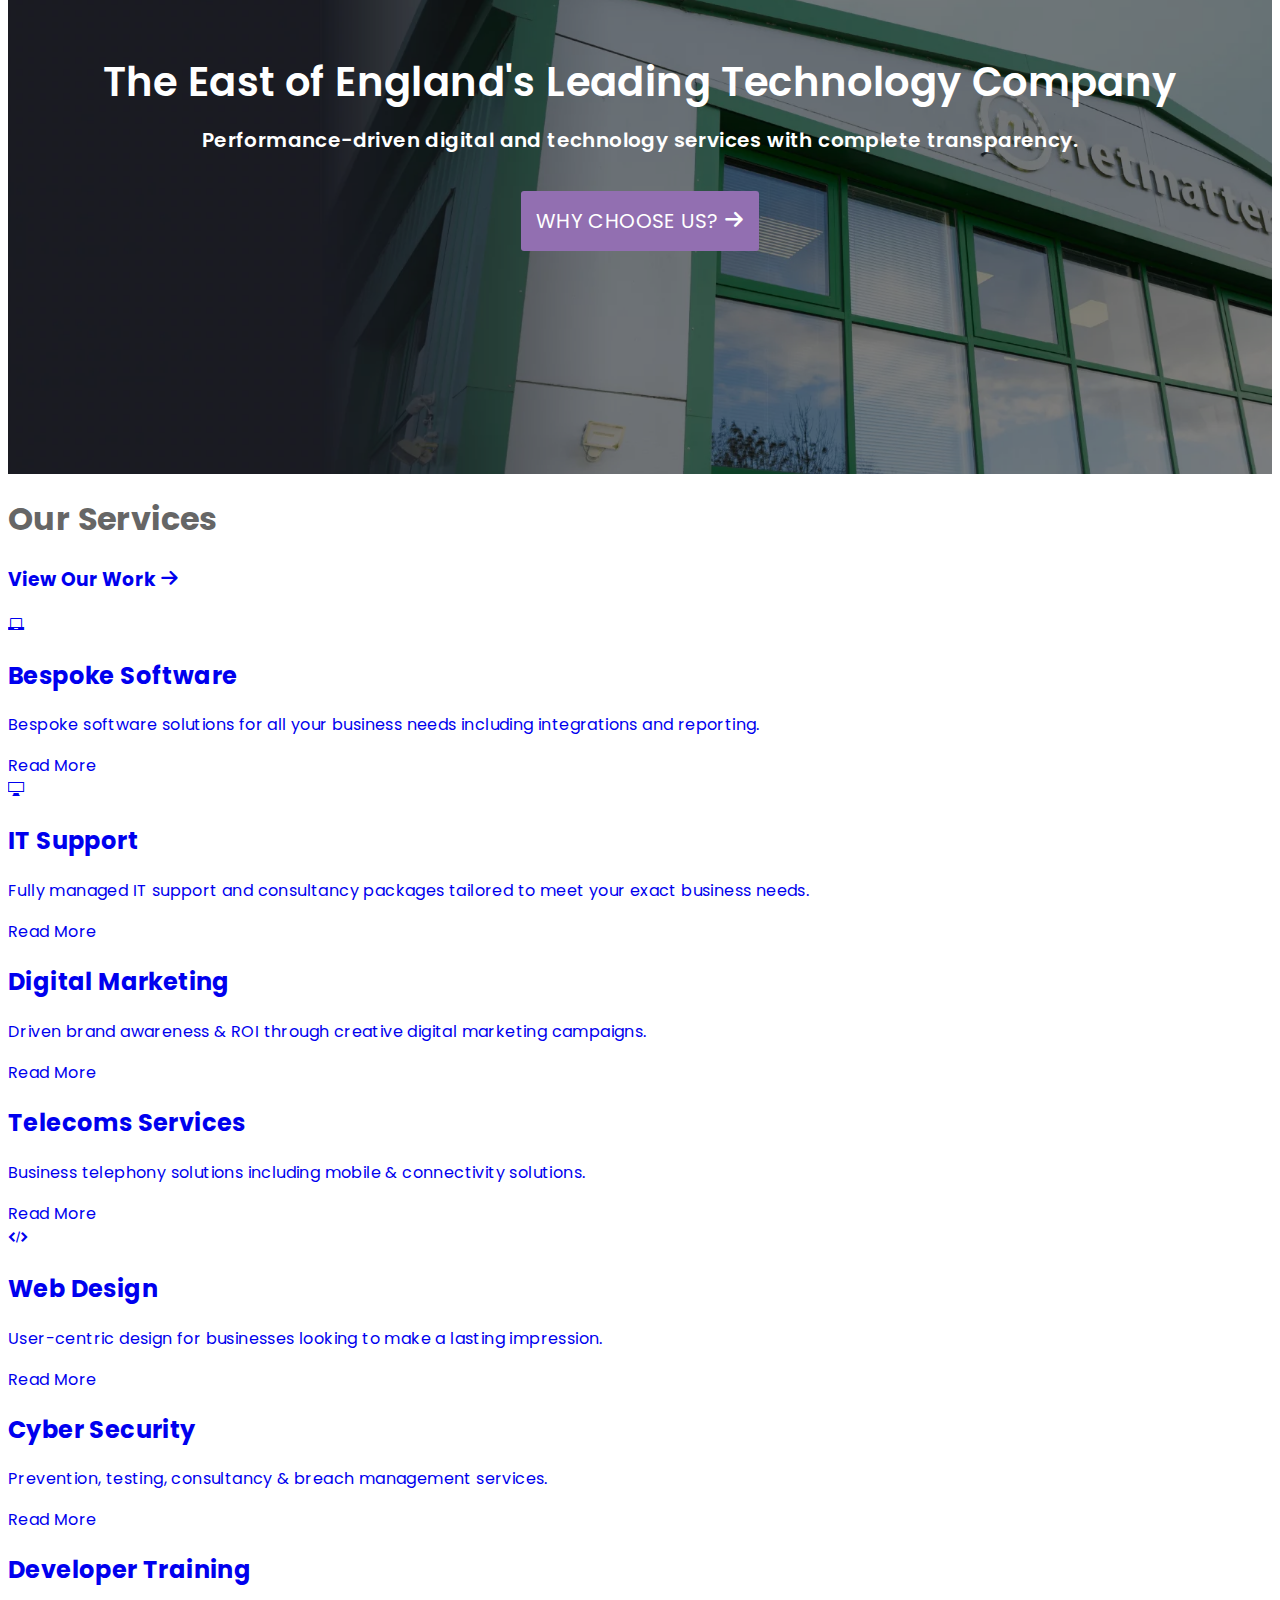
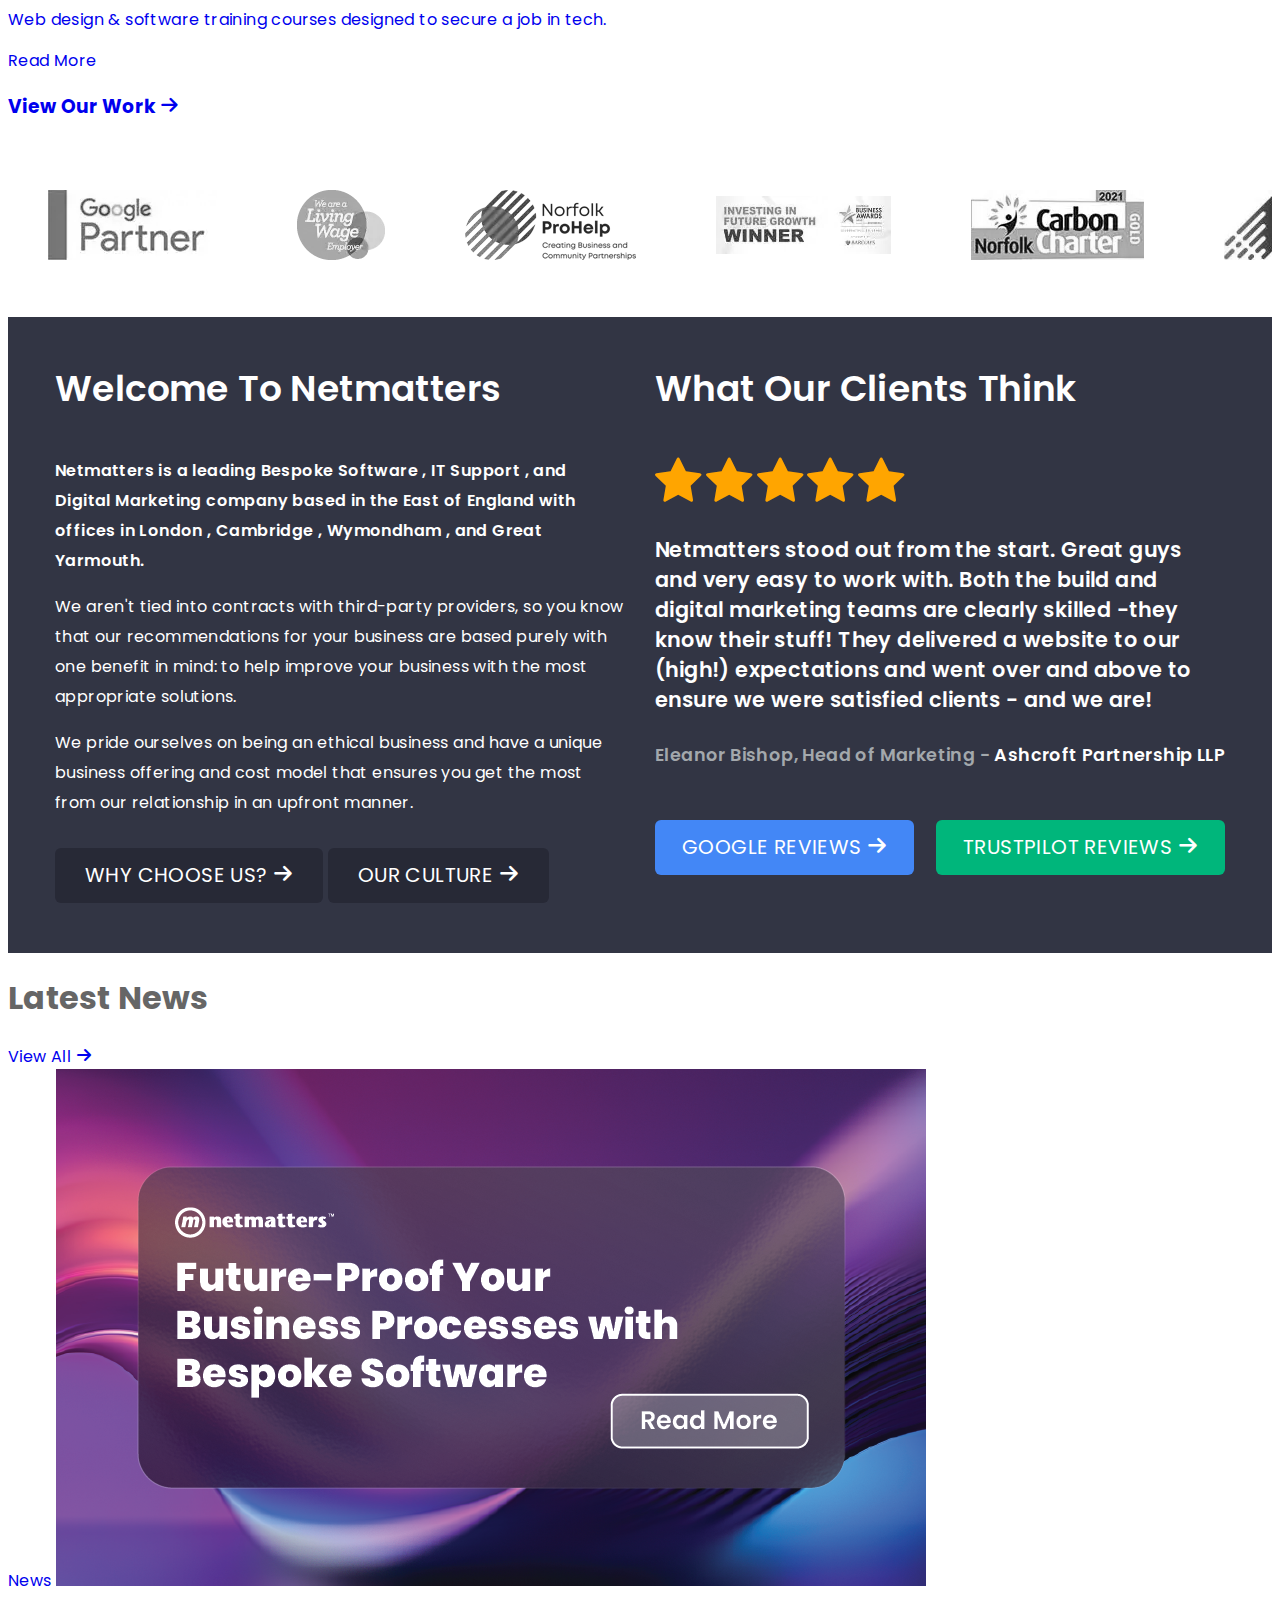
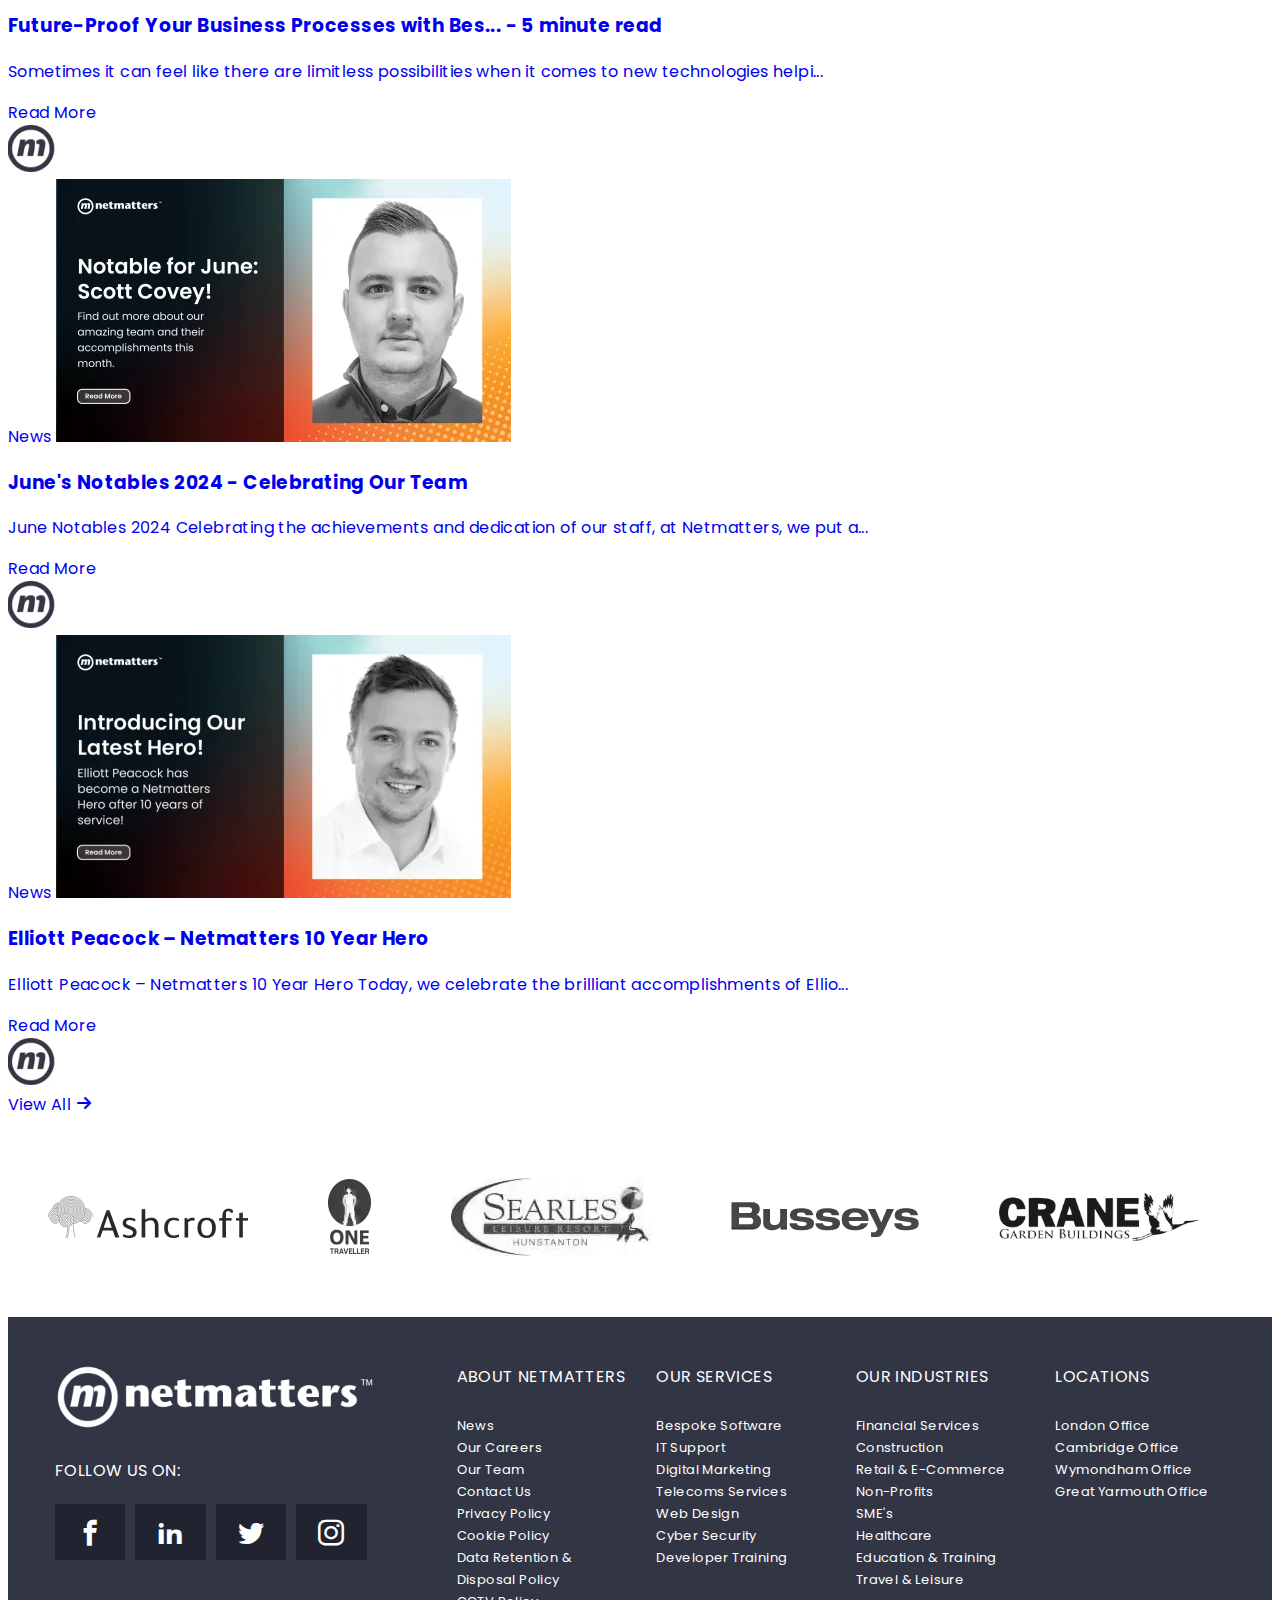
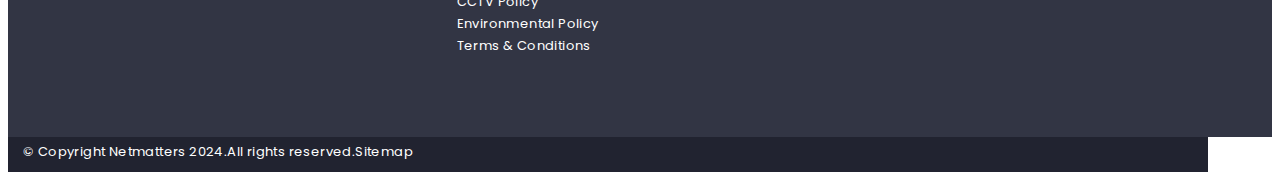
==== commit 6854bd72: "css implementation and html fixes" ====
--- a/html/index.html
+++ b/html/index.html
@@ -3,30 +3,31 @@
     <head>
         <meta charset="UTF-8">
         <meta name="viewport" content="width=device-width, initial-scale=1" />
-        <link rel="stylesheet" type="styles/css" href="../css/styles.css"/>
+        <link rel="stylesheet" type="text/css" href="../css/styles.css"/>
         <title>Dashboard | Netmatters Admin</title>
         <link href="https://fonts.googleapis.com/css2?family=Poppins:ital,wght@0,100;0,200;0,300;0,400;0,500;0,600;0,700;0,800;0,900;1,100;1,200;1,300;1,400;1,500;1,600;1,700;1,800;1,900&amp;display=swap" rel="stylesheet">
     </head>
     <body>
+      <div id="page-wrapper">
         <header class="main-header">
             <div class="container">
               <div class="inner">
-                <a class="logo" href="index.html">
+                <a class="logo" href="#">
                   <img class="logo" src="../img/netmatters_logo.png" alt="Netmatters™">
                 </a>
                 
                 <div class="actions">
-                  <a class="btn btn-support btn-it" href="index.html"><span class="icon icon-display"></span> Support</a>
-                  <a class="btn btn-contact" href="index.html"><span class="icon icon-compass"></span> Contact</a>
+                  <a class="btn btn-support btn-it" href="#"><span class="icon icon-display"></span> Support</a>
+                  <a class="btn btn-contact" href="#"><span class="icon icon-compass"></span> Contact</a>
         
                   <search class="search-lg">
-                    <form class="search-form" method="get" action="index.html">
+                    <form class="search-form" method="get" action="#">
                       <input class="search-input" type="search" name="keyword" placeholder="Search...">
                       <button class="btn btn-default" type="submit"><span class="icon icon-search"></span></button>
                     </form>
                   </search>
         
-                  <a class="call-btn" href="index.html">
+                  <a class="call-btn" href="#">
                     <span class="icon icon-phone"></span>
                   </a>
                   <button class="btn btn-hamburger" type="button">
@@ -35,7 +36,7 @@
                 </div>
         
                 <search class="search-sm">
-                  <form class="search-form" method="get" action="index.html">
+                  <form class="search-form" method="get" action="#">
                     <input class="search-input" type="search" name="keyword" placeholder="Search...">
                     <button type="submit"><span class="icon icon-search"></span></button>
                   </form>
@@ -47,7 +48,7 @@
             <div class="container">
               <ul class="main-items">
                 <li class="nav-item software">
-                  <a href="index.html">
+                  <a href="#">
                     <span class="icon icon-laptop"></span>
                     <small>Bespoke</small> 
                     Software
@@ -55,24 +56,24 @@
                   <div class="sub-menu-banner">
                     <ul class="container sub-menu">
                       <li class="sub-menu-title">Our Bespoke Software Services</li>
-                      <li class="nav-item"><a href="index.html"><span class="icon icon-cogs"></span> <span class="link-text">Bespoke CRM</span></a></li>
-                      <li class="nav-item"><a href="index.html"><span class="icon icon-briefcase"></span> <span class="link-text">Business Automation</span></a></li>
-                      <li class="nav-item"><a href="index.html"><span class="icon icon-shuffle"></span> <span class="link-text">Software Integrations</span></a></li>
-                      <li class="nav-item"><a href="index.html"><span class="icon icon-mobile"></span> <span class="link-text">Mobile App Development</span></a></li>
-                      <li class="nav-item"><a href="index.html"><span class="icon icon-folder-open"></span> <span class="link-text">Bespoke Databases</span></a></li>
-                      <li class="nav-item"><a href="index.html"><span class="icon icon-tab"></span> <span class="link-text">Sharepoint Development</span></a></li>
-                      <li class="nav-item"><a href="index.html"><span class="icon icon-download3"></span> <span class="link-text">Operational Systems</span></a></li>
-                      <li class="nav-item"><a href="index.html"><span class="icon icon-users"></span> <span class="link-text">Business Central Implementation</span></a></li>
-                      <li class="nav-item"><a href="index.html"><span class="icon icon-laptop"></span> <span class="link-text">Internet of Things (IoT) Software</span></a></li>
-                      <li class="nav-item"><a href="index.html"><span class="icon icon-cloud"></span> <span class="link-text">Intranet Development</span></a></li>
-                      <li class="nav-item"><a href="index.html"><span class="icon icon-cloud-download"></span> <span class="link-text">Customer Portal Development</span></a></li>
-                      <li class="nav-item"><a href="index.html"><span class="icon icon-earth"></span> <span class="link-text">Reporting Hub</span></a></li>
+                      <li class="nav-item"><a href="#"><span class="icon icon-cogs"></span> <span class="link-text">Bespoke CRM</span></a></li>
+                      <li class="nav-item"><a href="#"><span class="icon icon-briefcase"></span> <span class="link-text">Business Automation</span></a></li>
+                      <li class="nav-item"><a href="#"><span class="icon icon-shuffle"></span> <span class="link-text">Software Integrations</span></a></li>
+                      <li class="nav-item"><a href="#"><span class="icon icon-mobile"></span> <span class="link-text">Mobile App Development</span></a></li>
+                      <li class="nav-item"><a href="#"><span class="icon icon-folder-open"></span> <span class="link-text">Bespoke Databases</span></a></li>
+                      <li class="nav-item"><a href="#"><span class="icon icon-tab"></span> <span class="link-text">Sharepoint Development</span></a></li>
+                      <li class="nav-item"><a href="#"><span class="icon icon-download3"></span> <span class="link-text">Operational Systems</span></a></li>
+                      <li class="nav-item"><a href="#"><span class="icon icon-users"></span> <span class="link-text">Business Central Implementation</span></a></li>
+                      <li class="nav-item"><a href="#"><span class="icon icon-laptop"></span> <span class="link-text">Internet of Things (IoT) Software</span></a></li>
+                      <li class="nav-item"><a href="#"><span class="icon icon-cloud"></span> <span class="link-text">Intranet Development</span></a></li>
+                      <li class="nav-item"><a href="#"><span class="icon icon-cloud-download"></span> <span class="link-text">Customer Portal Development</span></a></li>
+                      <li class="nav-item"><a href="#"><span class="icon icon-earth"></span> <span class="link-text">Reporting Hub</span></a></li>
                     </ul>
                   </div>
                 </li>
         
                 <li class="nav-item it">
-                  <a href="index.html">
+                  <a href="#">
                     <span class="icon icon-display"></span>
                     <small>IT</small> 
                     Support
@@ -80,18 +81,18 @@
                   <div class="sub-menu-banner">
                     <ul class="container sub-menu">
                       <li class="sub-menu-title">Our IT Support Services</li>
-                      <li class="nav-item"><a href="index.html"><span class="icon icon-headphones"></span> <span class="link-text">Managed IT Support</span></a></li>
-                      <li class="nav-item"><a href="index.html"><span class="icon icon-briefcase"></span> <span class="link-text">Business IT Support</span></a></li>
-                      <li class="nav-item"><a href="index.html"><span class="icon icon-laptop"></span> <span class="link-text">Office 365 for Business</span></a></li>
-                      <li class="nav-item"><a href="index.html"><span class="icon icon-book"></span> <span class="link-text">IT Consultancy</span></a></li>
-                      <li class="nav-item"><a href="index.html"><span class="icon icon-cloud"></span> <span class="link-text">Cloud Service Provider</span></a></li>
-                      <li class="nav-item"><a href="index.html"><span class="icon icon-drive"></span> <span class="link-text">Data Backup &amp; Disaster Recovery</span></a></li><li>
+                      <li class="nav-item"><a href="#"><span class="icon icon-headphones"></span> <span class="link-text">Managed IT Support</span></a></li>
+                      <li class="nav-item"><a href="#"><span class="icon icon-briefcase"></span> <span class="link-text">Business IT Support</span></a></li>
+                      <li class="nav-item"><a href="#"><span class="icon icon-laptop"></span> <span class="link-text">Office 365 for Business</span></a></li>
+                      <li class="nav-item"><a href="#"><span class="icon icon-book"></span> <span class="link-text">IT Consultancy</span></a></li>
+                      <li class="nav-item"><a href="#"><span class="icon icon-cloud"></span> <span class="link-text">Cloud Service Provider</span></a></li>
+                      <li class="nav-item"><a href="#"><span class="icon icon-drive"></span> <span class="link-text">Data Backup &amp; Disaster Recovery</span></a></li><li>
                     </li></ul>
                   </div>
                 </li>
         
                 <li class="nav-item digital">
-                  <a href="index.html">
+                  <a href="#">
                     <span class="icon icon-stats-bars2"></span>
                     <small>Digital</small> 
                     Marketing
@@ -99,18 +100,18 @@
                   <div class="sub-menu-banner">
                     <ul class="container sub-menu">
                       <li class="sub-menu-title">Our Digital Marketing Services</li>
-                      <li class="nav-item"><a href="index.html"><span class="icon icon-search"></span> <span class="link-text">Search Engine Optimisation (SEO)</span></a></li>
-                      <li class="nav-item"><a href="index.html"><span class="icon icon-coin-dollar"></span> <span class="link-text">Pay Per Click Advertising (PPC)</span></a></li>
-                      <li class="nav-item"><a href="index.html"><span class="icon icon-stats-dots"></span> <span class="link-text">Conversion Rate Optimisation (CRO)</span></a></li>
-                      <li class="nav-item"><a href="index.html"><span class="icon icon-mail3"></span> <span class="link-text">Email Marketing</span></a></li>
-                      <li class="nav-item"><a href="index.html"><span class="icon icon-users"></span> <span class="link-text">Social Media Marketing</span></a></li>
-                      <li class="nav-item"><a href="index.html"><span class="icon icon-pencil"></span> <span class="link-text">Content Marketing</span></a></li>
+                      <li class="nav-item"><a href="#"><span class="icon icon-search"></span> <span class="link-text">Search Engine Optimisation (SEO)</span></a></li>
+                      <li class="nav-item"><a href="#"><span class="icon icon-coin-dollar"></span> <span class="link-text">Pay Per Click Advertising (PPC)</span></a></li>
+                      <li class="nav-item"><a href="#"><span class="icon icon-stats-dots"></span> <span class="link-text">Conversion Rate Optimisation (CRO)</span></a></li>
+                      <li class="nav-item"><a href="#"><span class="icon icon-mail3"></span> <span class="link-text">Email Marketing</span></a></li>
+                      <li class="nav-item"><a href="#"><span class="icon icon-users"></span> <span class="link-text">Social Media Marketing</span></a></li>
+                      <li class="nav-item"><a href="#"><span class="icon icon-pencil"></span> <span class="link-text">Content Marketing</span></a></li>
                     </ul>
                   </div>
                 </li>
         
                 <li class="nav-item telecoms">
-                  <a href="index.html">
+                  <a href="#">
                     <span class="icon icon-phone"></span>
                     <small>Telecoms</small> 
                     Services
@@ -118,18 +119,18 @@
                   <div class="sub-menu-banner">
                     <ul class="container sub-menu">
                       <li class="sub-menu-title">Our Telecoms Services</li>
-                      <li class="nav-item"><a href="index.html"><span class="icon icon-ticket"></span> <span class="link-text">Business Mobile</span></a></li>
-                      <li class="nav-item"><a href="index.html"><span class="icon icon-phone"></span> <span class="link-text">Hosted VoIP Provider</span></a></li>
-                      <li class="nav-item"><a href="index.html"><span class="icon icon-phone"></span> <span class="link-text">Business VoIP Systems</span></a></li>
-                      <li class="nav-item"><a href="index.html"><span class="icon icon-meter"></span> <span class="link-text">Business Broadband</span></a></li>
-                      <li class="nav-item"><a href="index.html"><span class="icon icon-shuffle"></span> <span class="link-text">Leased Lines Provider</span></a></li>
-                      <li class="nav-item"><a href="index.html"><span class="icon icon-phone"></span> <span class="link-text">3CX Systems</span></a></li>
+                      <li class="nav-item"><a href="#"><span class="icon icon-ticket"></span> <span class="link-text">Business Mobile</span></a></li>
+                      <li class="nav-item"><a href="#"><span class="icon icon-phone"></span> <span class="link-text">Hosted VoIP Provider</span></a></li>
+                      <li class="nav-item"><a href="#"><span class="icon icon-phone"></span> <span class="link-text">Business VoIP Systems</span></a></li>
+                      <li class="nav-item"><a href="#"><span class="icon icon-meter"></span> <span class="link-text">Business Broadband</span></a></li>
+                      <li class="nav-item"><a href="#"><span class="icon icon-shuffle"></span> <span class="link-text">Leased Lines Provider</span></a></li>
+                      <li class="nav-item"><a href="#"><span class="icon icon-phone"></span> <span class="link-text">3CX Systems</span></a></li>
                     </ul>
                   </div>
                 </li>
         
                 <li class="nav-item web">
-                  <a href="index.html">
+                  <a href="#">
                     <span class="icon icon-embed2"></span>
                     <small>Web</small> 
                     Design
@@ -137,18 +138,18 @@
                   <div class="sub-menu-banner">
                     <ul class="container sub-menu">
                       <li class="sub-menu-title">Our Web Design Services</li>
-                      <li class="nav-item"><a href="index.html"><span class="icon icon-pencil"></span> <span class="link-text">Bespoke Website Design</span></a></li>
-                      <li class="nav-item"><a href="index.html"><span class="icon icon-cart"></span> <span class="link-text">eCommerce Website Design</span></a></li>
-                      <li class="nav-item"><a href="index.html"><span class="icon icon-display"></span> <span class="link-text">Pay Monthly Websites</span></a></li>
-                      <li class="nav-item"><a href="index.html"><span class="icon icon-bullhorn"></span> <span class="link-text">Branding &amp; Design</span></a></li>
-                      <li class="nav-item"><a href="index.html"><span class="icon icon-mobile"></span> <span class="link-text">Mobile App Development</span></a></li>
-                      <li class="nav-item"><a href="index.html"><span class="icon icon-cloud"></span> <span class="link-text">Web Hosting</span></a></li>
+                      <li class="nav-item"><a href="#"><span class="icon icon-pencil"></span> <span class="link-text">Bespoke Website Design</span></a></li>
+                      <li class="nav-item"><a href="#"><span class="icon icon-cart"></span> <span class="link-text">eCommerce Website Design</span></a></li>
+                      <li class="nav-item"><a href="#"><span class="icon icon-display"></span> <span class="link-text">Pay Monthly Websites</span></a></li>
+                      <li class="nav-item"><a href="#"><span class="icon icon-bullhorn"></span> <span class="link-text">Branding &amp; Design</span></a></li>
+                      <li class="nav-item"><a href="#"><span class="icon icon-mobile"></span> <span class="link-text">Mobile App Development</span></a></li>
+                      <li class="nav-item"><a href="#"><span class="icon icon-cloud"></span> <span class="link-text">Web Hosting</span></a></li>
                     </ul>
                   </div>
                 </li>
         
                 <li class="nav-item security">
-                  <a href="index.html">
+                  <a href="#">
                     <span class="icon icon-shield"></span>
                     <small>Cyber</small> 
                     Security
@@ -156,18 +157,18 @@
                   <div class="sub-menu-banner">
                     <ul class="container sub-menu">
                       <li class="sub-menu-title">Our Cyber Security Services</li>
-                      <li class="nav-item"><a href="index.html"><span class="icon icon-clipboard"></span> <span class="link-text">Cyber Security Assessment</span></a></li>
-                      <li class="nav-item"><a href="index.html"><span class="icon icon-clock"></span> <span class="link-text">Cyber Security Management</span></a></li>
-                      <li class="nav-item"><a href="index.html"><span class="icon icon-lab"></span> <span class="link-text">Cyber Penetration Testing</span></a></li>
-                      <li class="nav-item"><a href="index.html"><span class="icon icon-library"></span> <span class="link-text">Cyber Essentials Certification</span></a></li>
-                      <li class="nav-item"><a href="index.html"><span class="icon icon-shield"></span> <span class="link-text">PCI Compliance</span></a></li>
-                      <li class="nav-item"><a href="index.html"><span class="icon icon-lock"></span> <span class="link-text">Hacking Prevention</span></a></li>
+                      <li class="nav-item"><a href="#"><span class="icon icon-clipboard"></span> <span class="link-text">Cyber Security Assessment</span></a></li>
+                      <li class="nav-item"><a href="#"><span class="icon icon-clock"></span> <span class="link-text">Cyber Security Management</span></a></li>
+                      <li class="nav-item"><a href="#"><span class="icon icon-lab"></span> <span class="link-text">Cyber Penetration Testing</span></a></li>
+                      <li class="nav-item"><a href="#"><span class="icon icon-library"></span> <span class="link-text">Cyber Essentials Certification</span></a></li>
+                      <li class="nav-item"><a href="#"><span class="icon icon-shield"></span> <span class="link-text">PCI Compliance</span></a></li>
+                      <li class="nav-item"><a href="#"><span class="icon icon-lock"></span> <span class="link-text">Hacking Prevention</span></a></li>
                     </ul>
                   </div>
                 </li>
         
                 <li class="nav-item developer">
-                  <a href="index.html">
+                  <a href="#">
                     <span class="icon icon-library"></span>
                     <small>Developer</small> 
                     Course
@@ -175,10 +176,10 @@
                   <div class="sub-menu-banner">
                     <ul class="container sub-menu">
                       <li class="sub-menu-title">Our Developer Course Services</li>
-                      <li class="nav-item"><a href="index.html"><span class="icon icon-laptop"></span> <span class="link-text">Train For a Career in Tech</span></a></li>
-                      <li class="nav-item"><a href="index.html"><span class="icon icon-embed2"></span> <span class="link-text">Skills Bootcamp</span></a></li>
-                      <li class="nav-item"><a href="index.html"><span class="icon icon-question"></span> <span class="link-text">Scion Scheme Frequently Asked Questions</span></a></li>
-                      <li class="nav-item"><a href="index.html"><span class="icon icon-shuffle"></span> <span class="link-text">Scion Collaborators</span></a></li>
+                      <li class="nav-item"><a href="#"><span class="icon icon-laptop"></span> <span class="link-text">Train For a Career in Tech</span></a></li>
+                      <li class="nav-item"><a href="#"><span class="icon icon-embed2"></span> <span class="link-text">Skills Bootcamp</span></a></li>
+                      <li class="nav-item"><a href="#"><span class="icon icon-question"></span> <span class="link-text">Scion Scheme Frequently Asked Questions</span></a></li>
+                      <li class="nav-item"><a href="#"><span class="icon icon-shuffle"></span> <span class="link-text">Scion Collaborators</span></a></li>
                     </ul>
                   </div>
                 </li>
@@ -186,23 +187,24 @@
               </ul>
             </div>
           </nav>
-          <section class="banner">
-            <div class="img">
-              <img src="../img/banner-web.webp" alt="The East Of England's Leading Technology Company Norwich, Norfolk, Cambridge, North London, Essex, Hertfordshire, Enfield">
+          <section class="centered" id="banner">
+            <img src="../img/banner-web.webp" alt="Netmatters Building">
+            <div>
+                <h1>The East of England's Leading Technology Company</h1>
+                <p>Performance-driven digital and technology services with complete transparency.</p>
+                <a class="button service-color-webdesign" href="#">
+                    Why Choose Us?
+                    <span class="icon-arrow-right2"></span>
+                </a>
             </div>
-            <div class="content container">
-              <h1>The East Of England's Leading <br>Technology Company</h1>
-              <p>Performance-driven digital and technology services <br> with complete transparency.</p>
-              <a class="btn btn-lg btn-web" href="index.html">Why Choose Us? <span class="icon icon-arrow-right2"></span></a>
-            </div>
-          </section>
+        </section>
           <section class="services">
             <div class="container">
               <h1>Our Services</h1>
-              <h3 class="view-work-top"><a href="index.html">View Our Work <span class="icon icon-arrow-right2"></span></a></h3>
+              <h3 class="view-work-top"><a href="#">View Our Work <span class="icon icon-arrow-right2"></span></a></h3>
               <div class="service-list">
                 <div class="card software">
-                  <a href="index.html">
+                  <a href="#">
                     <span class="icon icon-laptop"></span>
                     <h2>Bespoke Software</h2>
                     <p>Bespoke software solutions for all your business needs including integrations and reporting.</p>
@@ -210,7 +212,7 @@
                   </a>
                 </div>
                 <div class="card it">
-                  <a href="index.html">
+                  <a href="#">
                     <span class="icon icon-display"></span>
                     <h2>IT Support</h2>
                     <p>Fully managed IT support and consultancy packages tailored to meet your exact business needs.</p>
@@ -218,7 +220,7 @@
                   </a>
                 </div>
                 <div class="card digital">
-                  <a href="index.html">
+                  <a href="#">
                     <span class="icon icon-stats-bars2"></span>
                     <h2>Digital Marketing</h2>
                     <p>Driven brand awareness &amp; ROI through creative digital marketing campaigns.</p>
@@ -226,7 +228,7 @@
                   </a>
                 </div>
                 <div class="card telecoms">
-                  <a href="index.html">
+                  <a href="#">
                     <span class="icon icon-phone"></span>
                     <h2>Telecoms Services</h2>
                     <p>Business telephony solutions including mobile &amp; connectivity solutions.</p>
@@ -234,7 +236,7 @@
                   </a>
                 </div>
                 <div class="card web">
-                  <a href="index.html">
+                  <a href="#">
                     <span class="icon icon-embed2"></span>
                     <h2>Web Design</h2>
                     <p>User-centric design for businesses looking to make a lasting impression.</p>
@@ -242,7 +244,7 @@
                   </a>
                 </div>
                 <div class="card security">
-                  <a href="index.html">
+                  <a href="#">
                     <span class="icon icon-shield"></span>
                     <h2>Cyber Security</h2>
                     <p>Prevention, testing, consultancy &amp; breach management services.</p>
@@ -250,7 +252,7 @@
                   </a>
                 </div>
                 <div class="card developer">
-                  <a href="index.html">
+                  <a href="#">
                     <span class="icon icon-library"></span>
                     <h2>Developer Training</h2>
                     <p>Web design &amp; software training courses designed to secure a job in tech.</p>
@@ -259,64 +261,123 @@
                 </div>
               </div>
               <h3 class="display-sm">
-                <a href="index.html">View Our Work <span class="icon icon-arrow-right2"></span></a>
+                <a href="#">View Our Work <span class="icon icon-arrow-right2"></span></a>
               </h3>
             </div>
           </section>
-          <aside class="logo-list accreditations">
-            <img src="../img/accreditations/google-partner.webp">
-            <img src="../img/accreditations/living_wage.webp">
-            <img src="../img/accreditations/norfolk_prohelp.webp">
-            <img src="../img/accreditations/investing-in-future-growth.webp">
-            <img src="../img/accreditations/norfolk-carbon-charter.webp">
-            <img src="../img/accreditations/PPC_logo.webp">
-            <img src="../img/accreditations/princess-royal-training.webp">
-            <img src="../img/accreditations/future-50.webp">
-            <img src="../img/accreditations/qms.webp">
-            <img src="../img/accreditations/iso_27001.webp">
-            <img src="../img/accreditations/skills-of-tomorrow.webp">
-            <img src="../img/accreditations/cyber-essentials-colour.webp">
-          </aside>
-          <main class="home-main">
-            <div class="container">
-              <div class="flex">
-                <div class="col">
-                  <h1>Welcome To Netmatters</h1>
-                  <p>Netmatters is a leading <a href="index.html">Bespoke Software</a>, <a href="index.html">IT Support</a>, and <a href="index.html">Digital Marketing</a> company based in the East of England with offices in <a href="index.html">Cambridge</a>, <a href="index.html">Wymondham</a>, and <a href="index.html">Great Yarmouth</a>.</p>
+          
+          
+          <section>
+            <div class="certcarousel" id="cert-logo-roller">
+                <div class="logowrapper">
+
+                    <div class="cert">
+                        <img class="cert__logo" src="../img/awards/google-partner.webp" alt="Google Partner">
+                    </div>
+                    <div class="cert">
+                        <img class="cert__logo" src="../img/awards/living_wage.webp" alt="We Are A Living Wage Employer">
+                    </div>
+                    <div class="cert">
+                        <img class="cert__logo" src="../img/awards/norfolk_prohelp.webp" alt="Norfolk Pro Help Logo - Creating Business and Community Partnerships">
+                    </div>
+                    <div class="cert">
+                        <img class="cert__logo" src="../img/awards/investing-in-future-growth.webp" alt="Barclays Business Awards - Investing in Future Growth Winner">
+                    </div>
+                    <div class="cert">
+                        <img class="cert__logo" src="../img/awards/norfolk-carbon-charter.webp" alt="Norfolk Carbon Charter Gold (2021)">
+                    </div>
+                    <div class="cert">
+                        <img class="cert__logo" src="../img/awards/PPC_logo.webp" alt="Prompt Payment Code">
+                    </div>
+                    <div class="cert">
+                        <img class="cert__logo" src="../img/awards/princess-royal-training.webp" alt="Princess Royal Training Award">
+                    </div>
+                    <div class="cert">
+                        <img class="cert__logo" src="../img/awards/future-50.webp" alt="Future 50 Member">
+                    </div>
+                    <div class="cert">
+                        <img class="cert__logo" src="../img/awards/qms.webp" alt="ISO Certification 9001 (2015)">
+                    </div>
+                    <div class="cert">
+                        <img class="cert__logo" src="../img/awards/iso_27001.webp" alt="ISO Certification 27001 (2013)">
+                    </div>
+                    <div class="cert">
+                        <img class="cert__logo" src="../img/awards/skills-of-tomorrow.webp" alt="Skills of Tomorrow">
+                    </div>
+                </div>
+            </div>
+        </section>
+
+
+        <div id="about-section-background">
+          <section id="about-section" class="about reusable-container section">
+              <div id="about-first">
+                  <h2>Welcome To Netmatters</h2>
+                  <p id="about-bold">
+                      Netmatters is a leading 
+                      <a href="#">Bespoke Software</a>
+                      , 
+                      <a href="#">IT Support</a>
+                      , and 
+                      <a href="#">Digital Marketing</a>
+                      company based in the East of England with offices in 
+                      <a href="#">London</a>
+                      , 
+                      <a href="#">Cambridge</a>
+                      , 
+                      <a href="#">Wymondham</a>
+                      , and 
+                      <a href="#">Great Yarmouth</a>.
+                  </p>
+                      
                   <p>We aren't tied into contracts with third-party providers, so you know that our recommendations for your business are based purely with one benefit in mind: to help improve your business with the most appropriate solutions.</p>
                   <p>We pride ourselves on being an ethical business and have a unique business offering and cost model that ensures you get the most from our relationship in an upfront manner.</p>
-                  <a class="btn btn-primary" href="index.html">Why Choose Us? <span class="icon icon-arrow-right2"></span></a>
-                  <a class="btn btn-primary" href="index.html">Our Culture <span class="icon icon-arrow-right2"></span></a>
-                </div>
-                <div class="col">
+                  <div class="about-button-wrapper">
+                      <a id="about__darkbutton1" class="about__darkbutton" href="#">Why Choose Us?  <span class="icon-arrow-right2"></span></a>
+                      <a id="about__darkbutton2" class="about__darkbutton" href="#">Our Culture  <span class="icon-arrow-right2"></span></a>
+                  </div>
+              </div>
+
+              <div id="about-second">
                   <h2>What Our Clients Think</h2>
-                  <span class="icon icon-star-full"></span>
-                  <span class="icon icon-star-full"></span>
-                  <span class="icon icon-star-full"></span>
-                  <span class="icon icon-star-full"></span>
-                  <span class="icon icon-star-full"></span>
-        
-                  <figure class="hp-review">
-                    <blockquote>
+                  <span class="icon-star"></span>
+                  <span class="icon-star"></span>
+                  <span class="icon-star"></span>
+                  <span class="icon-star"></span>
+                  <span class="icon-star"></span>
+                  <blockquote class="about__quote">
                       Netmatters stood out from the start. Great guys and very easy to work with. Both the build and digital marketing teams are clearly skilled -they know their stuff! They delivered a website to our (high!) expectations and went over and above to ensure we were satisfied clients - and we are!
-                    </blockquote>
-                    <figcaption>Eleanor Bishop, Head of Marketing - <a href="index.html">Ashcroft Partnership LLP</a></figcaption>
-                  </figure>
-        
-                  <a class="btn btn-primary btn-google" href="index.html">Google Reviews <span class="icon icon-arrow-right2"></span></a>
-                  <a class="btn btn-primary btn-trustpilot" href="index.html">TrustPilot Reviews <span class="icon icon-arrow-right2"></span></a>
-                </div>
+                      <footer>
+                          
+                          <cite>
+                              <p>Eleanor Bishop, Head of Marketing - </p>
+                              <a href="#">
+                              Ashcroft Partnership LLP</a>
+                          </cite>
+                      </footer>
+                  </blockquote> 
+                  <div class="about-button-wrapper">
+                      <a  class="about__googlebutton" href="#">
+                          Google Reviews
+                          <span class="icon-arrow-right2"></span>
+                      </a>
+                      <a  class="about__tpbutton" href="#">
+                          Trustpilot Reviews
+                          <span class="icon-arrow-right2"></span>
+                      </a>
+                  </div>
               </div>
-            </div>
-          </main>
+
+          </section>
+      </div>
           <section class="articles container">
             <div class="row">
               <h1>Latest News</h1>
-              <a class="view-all--top" href="index.html">View All <span class="icon icon-arrow-right2"></span></a>
+              <a class="view-all--top" href="#">View All <span class="icon icon-arrow-right2"></span></a>
             </div>
             <div class="article-list">
               <article class="item software">
-                <a href="index.html">
+                <a href="#">
                   <div class="img-container">
                     <span href="#" title="View all: Bespoke Software / News">News</span>
                     <img src="../img/articles/future-proof-your-business.png">
@@ -344,7 +405,7 @@
                 </a>
               </article>
               <article class="item security">
-                <a href="index.html">
+                <a href="#">
                   <div class="img-container">
                     <span href="#" title="View all: Cyber Security / News">News</span>
                     <img src="../img/articles/junes-notables-2024.webp">
@@ -370,7 +431,7 @@
                 </a>
               </article>
               <article class="item busdev">
-                <a href="index.html">
+                <a href="#">
                   <div class="img-container">
                     <span href="#" title="View all: Business Development / News">News</span>
                     <img src="../img/articles/elliott-peacock.webp">
@@ -396,192 +457,250 @@
                 </a>
               </article>
             </div>
-            <a class="view-all display-sm" href="index.html">View All <span class="icon icon-arrow-right2"></span></a>
+            <a class="view-all display-sm" href="#">View All <span class="icon icon-arrow-right2"></span></a>
           </section>
-          <aside class="logo-list clients">
-            <div class="logo-container">
-              <div class="details">
-                <h3>Black Swan Care Group</h3>
-                  <p>Black Swan Care Group own and manage 21 high-quality care and residential homes with a focus on putting the needs of their residents first.</p>
-                  <a class="btn btn-software" href="index.html">View Our Case Study <span class="icon icon-arrow-right2"></span></a>
-                  <div class="arrow"></div>
+          
+          
+          
+          <div class="clientcarousel" id="client-logo-roller">
+                    
+            <div class="logowrapper">
+                <div class="client">
+                    <img class="client__logo" src="../img/clients/ashcroftlogo_landscape_goldblack_DP60P-small.webp" alt="Ashcroft Partnership LLP Logo">
+                    <div class="client__bubblebox">
+                        <div class="client__bubble">
+                            <h3 class="client__bubble-header">Ashcroft Partnership LLP</h3>
+                            <p class="client__bubble-text">       
+                                Originally founded in 2006 as Ashcroft Anthony, they became Ashcroft Partnership LLP in 2020 and
+                                are one of the top chartered accountancy firms in Cambridge, advising entrepreneurs and
+                                families.
+                            </p>
+                            <a href="#" class="client__bubble-link--webdesign">
+                                View Our Case Study
+                                <span class="icon-arrow-right2"></span>
+                            </a>
+                            <div class="client__bubble-triangle"></div>
+                        </div>
+                    </div>
+                </div>
+                <div class="client">
+                    <img class="client__logo" src="../img/clients/onetravellerlogo_white_figuire.webp" alt="One Traveller Logo">
+                    <div class="client__bubblebox">
+                        <div class="client__bubble">
+                            <h3 class="client__bubble-header">One Traveller</h3>
+                            <p class="client__bubble-text">       
+                                <a href="https://www.onetraveller.co.uk/" target="_blank" rel="noopener noreferrer">
+                                    OneTraveller
+                                </a>
+                                , founded in 2007, is a leading provider of solo holidays for over 50s.
+                            </p>
+                            <a href="#" class="client__bubble-link--webdesign">
+                                View Our Case Study
+                                <span class="icon-arrow-right2"></span>
+                            </a>
+                            <div class="client__bubble-triangle"></div>
+                        </div>
+                    </div>
+                </div>
+                <div class="client">
+                    <img class="client__logo" src="../img/clients/searles_logo.webp" alt="Searles Leisure Resort Logo">
+                    <div class="client__bubblebox">
+                        <div class="client__bubble">
+                            <h3 class="client__bubble-header">Searles Leisure Resort</h3>
+                            <p class="client__bubble-text">       
+                                Searles Leisure Resort, on the beautiful 
+                                North Norfolk coast, is an award-winning 
+                                UK holiday resort for families.
+                            </p>
+                            <a href="#" class="client__bubble-link--marketing">
+                                View Our Case Study
+                                <span class="icon-arrow-right2"></span>
+                            </a>
+                            <div class="client__bubble-triangle"></div>
+                        </div>
+                    </div>
+                </div>
+                <div class="client">
+                    <img class="client__logo" src="../img/clients/busseys_logo.webp" alt="Busseys Logo">
+                    <div class="client__bubblebox">
+                        <div class="client__bubble">
+                            <h3 class="client__bubble-header">Busseys</h3>
+                            <p class="client__bubble-text">       
+                                One of the UK's leading Ford dealerships.
+                            </p>
+
+                            <div class="client__bubble-triangle"></div>
+                        </div>
+                    </div>
+                </div>
+                <div class="client">
+                    <img class="client__logo" src="../img/clients/crane_logo.webp" alt="Crane Garden Buildings Logo">
+                    <div class="client__bubblebox">
+                        <div class="client__bubble">
+                            <h3 class="client__bubble-header">Crane Garden Buildings</h3>
+                            <p class="client__bubble-text">       
+                                Leading manufacturer and supplier of high-end garden rooms, 
+                        summerhouses, workshops and sheds in the UK.
+                            </p>
+                            
+                            <div class="client__bubble-triangle"></div>
+                        </div>
+                    </div>
+                </div>
+                <div class="client">
+                    <img class="client__logo" src="../img/clients/black_swan_logo.webp" alt="Black Swan Care Group Logo">
+                    <div class="client__bubblebox">
+                        <div class="client__bubble">
+                            <h3 class="client__bubble-header">Black Swan Care Group</h3>
+                            <p class="client__bubble-text">       
+                                Black Swan Care Group own and manage 21 high-quality care 
+                                and residential homes with a focus on putting the needs of 
+                                their residents first.
+                            </p>
+                            <a href="#" class="client__bubble-link--software">
+                                View Our Case Study
+                                <span class="icon-arrow-right2"></span>
+                            </a>
+                            <div class="client__bubble-triangle"></div>
+                        </div>
+                    </div>
+                </div>
+                <div class="client">
+                    <img class="client__logo" src="../img/clients/xupes_logo.webp" alt="Xupes Logo">
+                    <div class="client__bubblebox">
+                        <div class="client__bubble">
+                            <h3 class="client__bubble-header">Xupes</h3>
+                            <p class="client__bubble-text">       
+                            </p>
+                            
+                            <div class="client__bubble-triangle"></div>
+                        </div>
+                    </div>
+                </div>
+                <div class="client">
+                    <img class="client__logo" src="../img/clients/beat_logo.webp" alt="BEAT Logo">
+                    <div class="client__bubblebox">
+                        <div class="client__bubble">
+                            <h3 class="client__bubble-header">BEAT</h3>
+                            <p class="client__bubble-text">       
+                                The UK's eating disorder charity founded in 1989.
+                            </p>
+                            
+                            <div class="client__bubble-triangle"></div>
+                        </div>
+                    </div>
+                </div>
+                <div class="client">
+                  <img class="client__logo" src="../img/clients/sweetzy_logo.webp" alt="Sweetzy Logo">
+                  <div class="client__bubblebox">
+                      <div class="client__bubble">
+                          <h3 class="client__bubble-header">Sweetzy</h3>
+                          <p class="client__bubble-text">       
+                            Sweetzy are an online sweets retailer, based in Wymondham.
+                          </p>
+                          
+                          <div class="client__bubble-triangle"></div>
+                      </div>
+                  </div>
               </div>
-              <img src="../img/clients/black_swan_logo.webp" alt="Black Swan Logo">
-            </div>
-            <div class="logo-container">
-              <div class="details">
-                <h3>Xupes</h3>
-                <div class="arrow"></div>
-              </div>
-              <img src="../img/clients/xupes_logo.webp" alt="Xupes Logo">
-            </div>
-            <div class="logo-container">
-              <div class="details">
-                <h3>BEAT</h3>
-                <p>The UK's eating disorder charity founded in 1989.</p>
-                <div class="arrow"></div>
-              </div>
-              <img src="../img/clients/beat_logo.webp" alt="BEAT Logo">
-            </div>
-            <div class="logo-container">
-              <div class="details">
-                <h3>Survey Solutions</h3>
-                <div class="arrow"></div>
-              </div>
-              <img src="../img/clients/survey_solutions_logo.webp" alt="Survey Solutions Logo">
-            </div>
-            <div class="logo-container">
-              <div class="details">
-                <h3>Girl Guiding Anglia</h3>
-                <p>Girl Guiding Anglia is part of Girlguiding, the UK's leading charity for girls and young women in the UK.</p>
-                <a class="btn btn-it" href="index.html">View Our Case Study <span class="icon icon-arrow-right2"></span></a>
-                <div class="arrow"></div>
-              </div>
-              <img src="../img/clients/girl_guides_anglia_logo.webp" alt="Girl Guiding Logo">
-            </div>
-            <div class="logo-container">
-              <div class="details">
-                <h3>Sweetzy</h3>
-                <p>Sweetzy are an online sweets retailer, based in Wymondham.</p>
-                <a class="btn btn-digital" href="index.html">View Our Case Study <span class="icon icon-arrow-right2"></span></a>
-                <div class="arrow"></div>
-              </div>
-              <img src="../img/clients/sweetzy_logo.webp" alt="Sweetzy Logo">
-            </div>
-            <div class="logo-container">
-              <div class="details">
-                <h3>Howes Percival</h3>
-                <div class="arrow"></div>
-              </div>
-              <img src="../img/clients/howespercivallogo.webp" alt="Howes Percival Logo">
-            </div>
-            <div class="logo-container">
-              <div class="details">
-                <h3>GDST</h3>
-                <p>The <a href="index.html">Girls' Day School Trust (GDST)</a> is the UK's leading family of 25 independent girls' schools.</p>
-                <a class="btn btn-digital" href="index.html">View Our Case Study <span class="icon icon-arrow-right2"></span></a>
-                <div class="arrow"></div>
-              </div>
-              <img src="../img/clients/girls_day_school_trust_logob.webp" alt="GDST Logo">
-            </div>
-            <div class="logo-container">
-              <div class="details">
-                <h3>Ashcroft Partnership LLP</h3>
-                <p>Originally founded in 2006 as Ashcroft Anthony, they became Ashcroft Partnership LLP in 2020 and are one of the top chartered accountancy firms in Cambridge, advising entrepreneurs and families.</p>
-                <a class="btn btn-web" href="index.html">View Our Case Study <span class="icon icon-arrow-right2"></span></a>
-                <div class="arrow"></div>
-              </div>
-              <img src="../img/clients/ashcroftlogo_landscape_goldblack_DP60P-small.webp" alt="Ashcroft Logo">
-            </div>
-            <div class="logo-container">
-              <div class="details">
-                <h3>One Traveller</h3>
-                <p><a href="index.html">One Traveller</a>, founded in 2007, is a leading provider of solo holidays for over 50s.</p>
-                <a href="index.html">View Our Case Study <span class="icon icon-arrow-right2"></span></a>
-                <div class="arrow"></div>
-              </div>
-              <img src="../img/clients/onetravellerlogo_white_figuire.webp" alt="One Traveller Logo">
-            </div>
-            <div class="logo-container">
-              <div class="details">
-                <h3>Searles Leisure Resort</h3>
-                <p>Searles Leisure Resort, on the beautiful North Norfolk coast, is an award-winning UK holiday resort for families.</p>
-                <a class="btn btn-digital" href="index.html">View Our Case Study <span class="icon icon-arrow-right2"></span></a>
-                <div class="arrow"></div>
-              </div>
-              <img src="../img/clients/searles_logo.webp" alt="Searles Logo">
-            </div>
-            <div class="logo-container">
-              <div class="details">
-                <h3>Busseys</h3>
-                <p>One of the UK's leading Ford dealerships.</p>
-                <div class="arrow"></div>
-              </div>
-              <img src="../img/clients/busseys_logo.webp" alt="Busseys Logo">
-            </div>
-            <div class="logo-container">
-              <div class="details">
-                <h3>Crane Garden Buildings</h3>
-                <p>Leading manufacturer and supplier of high-end garden rooms, summerhouses, workshops and sheds in the UK.</p>
-                <div class="arrow"></div>
-              </div>
-              <img src="../img/clients/crane_logo.webp" alt="Crane Garden Buildings Logo">
-            </div>
-          </aside>
-          <footer class="footer-nav">
-            <div class="container">
-              <div class="logo">
-                <img src="../img/nm-logo-white-med.webp" alt="Netmatters™">
-        
-                <h4>Follow us on:</h4>
-                <div class="social-logos">
-                  <a class="btn btn-primary facebook" href="index.html"><span class="icon icon-facebook"></span></a>
-                  <a class="btn btn-primary linkedin" href="index.html"><span class="icon icon-linkedin2"></span></a>
-                  <a class="btn btn-primary twitter" href="index.html"><span class="icon icon-twitter"></span></a>
-                  <a class="btn btn-primary instagram" href="index.html"><span class="icon icon-instagram"></span></a>
-                </div>
-              </div>
-              <div class="footer-links">
-                <div>
-                  <h4>About Netmatters</h4>
-                  <ul>
-                    <li><a href="index.html">News</a></li>
-                    <li><a href="index.html">Our Careers</a></li>
-                    <li><a href="index.html">Our Team</a></li>
-                    <li><a href="index.html">Contact Us</a></li>
-                    <li><a href="index.html">Privacy Policy</a></li>
-                    <li><a href="index.html">Cookie Policy</a></li>
-                    <li><a href="index.html">Data Retention &amp; Disposal Policy</a></li>
-                    <li><a href="index.html">CCTV Policy</a></li>
-                    <li><a href="index.html">Environmental Policy</a></li>
-                    <li><a href="index.html">Terms &amp; Conditions</a></li>
-                  </ul>
-                </div>
-                <div>
-                  <h4>Our Services</h4>
-                  <ul>
-                    <li><a href="index.html">Bespoke Software</a></li>
-                    <li><a href="index.html">IT Support</a></li>
-                    <li><a href="index.html">Digital Marketing</a></li>
-                    <li><a href="index.html">Telecoms Services</a></li>
-                    <li><a href="index.html">Web Design</a></li>
-                    <li><a href="index.html#">Cyber Security</a></li>
-                    <li><a href="index.html">Developer Training</a></li>
-                  </ul>
-                </div>
-                <div>
-                  <h4>Our Industries</h4>
-                  <ul>
-                    <li><a href="index.html">Financial Services</a></li>
-                    <li><a href="index.html">Construction</a></li>
-                    <li><a href="index.html">Retail &amp; E-Commerce</a></li>
-                    <li><a href="index.html">Non-Profits</a></li>
-                    <li><a href="index.html">SME's</a></li>
-                    <li><a href="index.html">Healthcare</a></li>
-                    <li><a href="index.html">Education &amp; Training</a></li>
-                    <li><a href="index.html">Travel &amp; Leisure</a></li>
-                  </ul>
-                </div>
-                <div>
-                  <h4>Locations</h4>
-                  <ul>
-                    <li><a href="index.html">Cambridge Office</a></li>
-                    <li><a href="index.html">Wymondham Office</a></li>
-                    <li><a href="index.html">Great Yarmouth Office</a></li>
-                  </ul>
-                </div>
-              </div>
-            </div>
-          </footer>
-          <footer class="footer-bottom">
-            <div class="container">
-              <p class="flex">
-                <span>© Copyright Netmatters 2024.<br class="display-sm"></span>
-                <span>All rights reserved.<br class="display-sm"></span>
-                <span><a href="index.html">Sitemap</a></span>
-              </p>
-            </div>
-          </footer>
+          </div>
+
+
+          <div id="page-footer-background">
+            <footer id="page-footer" class="footer reusable-container section">
+                <div class="footer__socials">
+                    <img class="footer__logo" id="footer-logo" src="../img/nm-logo-white-med.webp">
+                    <h4>FOLLOW US ON:</h4>
+                    <div class="footer__socials__icon-container">
+                        <a href="#">
+                            <div class="footer__socials__icon" id="footer__social__fb">
+                                <span class="icon-facebook"></span>
+                            </div>
+                        </a>
+                        <a href="#">
+                            <div class="footer__socials__icon" id="footer__social__li">
+                                <span class="icon-linkedin2"></span>
+                            </div>
+                        </a>
+                        <a href="#">
+                            <div class="footer__socials__icon" id="footer__social__x">
+                                <span class="icon-twitter"></span>
+                            </div>
+                        </a>
+                        <a href="#">
+                            <div class="footer__socials__icon" id="footer__social__ig">
+                                <span class="icon-instagram"></span>
+                            </div>
+                        </a>
+                    </div>
+                </div>
+                <div class="footer__links">
+                    
+                    <div id="links1" class="footer__link-row">
+                        <ul>
+                            <h4>ABOUT NETMATTERS</h4>
+                            <li><a href="#">News</a></li>
+                            <li><a href="#">Our Careers</a></li>
+                            <li><a href="#">Our Team</a></li> 
+                            <li><a href="#">Contact Us</a></li>
+                            <li><a href="#">Privacy Policy</a></li>
+                            <li><a href="#">Cookie Policy</a></li>
+                            <li><a href="#">Data Retention & Disposal Policy</a></li>
+                            <li><a href="#">CCTV Policy</a></li>
+                            <li><a href="#">Environmental Policy</a></li>
+                            <li><a href="#">Terms & Conditions</a></li>
+                        </ul>
+                    </div>
+    
+                    <div id="links2" class="footer__link-row">
+                        <ul >
+                            <h4>OUR SERVICES</h4>
+                            <li><a href="#">Bespoke Software</a></li>
+                            <li><a href="#">IT Support</a></li>
+                            <li><a href="#">Digital Marketing</a></li>
+                            <li><a href="#">Telecoms Services</a></li>
+                            <li><a href="#">Web Design</a></li>
+                            <li><a href="#">Cyber Security</a></li>
+                            <li><a href="#">Developer Training</a></li>
+                        </ul>
+                    </div>
+    
+                    <div id="links3" class="footer__link-row">
+                        <ul>
+                            <h4>OUR INDUSTRIES</h4>
+                            <li><a href="#">Financial Services</a></li>
+                            <li><a href="#">Construction</a></li>
+                            <li><a href="#">Retail & E-Commerce</a></li>
+                            <li><a href="#">Non-Profits</a></li>
+                            <li><a href="#">SME's</a></li>
+                            <li><a href="#">Healthcare</a></li>
+                            <li><a href="#">Education & Training</a></li>
+                            <li><a href="#">Travel & Leisure</a></li>
+                        </ul>
+                    </div>
+    
+                    <div id="links4" class="footer__link-row">
+                        <ul>
+                            <h4>LOCATIONS</h4>
+                            <li><a href="#">London Office</a></li>
+                            <li><a href="#">Cambridge Office</a></li>
+                            <li><a href="#">Wymondham Office</a></li>
+                            <li><a href="#">Great Yarmouth Office</a></li>
+                        </ul>
+                    </div>
+    
+                </div>
+    
+    
+            </footer>
+        </div>
+        
+        <div class="footer__license reusable-container section">
+            <p>© Copyright Netmatters 2024.</p>
+            <p>All rights reserved.</p>
+            <a href="#">Sitemap</a>
+        </div>
           <button class="manage-consent" type="button">Manage Consent</button>
-    </body>
+        </div>
+        </body>
 </html>--- a/css/styles.css
+++ b/css/styles.css
@@ -1,2 +1,1124 @@
+@font-face {
+  font-family: 'icomoon';
+  src: url("../fonts/icomoon.eot?dpfmnu");
+  src: url("../fonts/icomoon.eot?dpfmnu#iefix") format("embedded-opentype"), url("../fonts/icomoon.ttf?dpfmnu") format("truetype"), url("../fonts/icomoon.woff?dpfmnu") format("woff"), url("../fonts/icomoon.svg?dpfmnu#icomoon") format("svg");
+  font-weight: normal;
+  font-style: normal;
+  font-display: block;
+}
+
+/* line 19, ../../../../../Coding Projects/Netmatters-homepage-assessment/scss/partials/_fonts.scss */
+[class^="icon-"], [class*=" icon-"] {
+  /* use !important to prevent issues with browser extensions that change fonts */
+  font-family: 'icomoon' !important;
+  speak-as: never;
+  font-style: normal;
+  font-weight: normal;
+  font-variant: normal;
+  text-transform: none;
+  line-height: 1;
+  /* Better Font Rendering =========== */
+  -webkit-font-smoothing: antialiased;
+  -moz-osx-font-smoothing: grayscale;
+}
+
+/* line 34, ../../../../../Coding Projects/Netmatters-homepage-assessment/scss/partials/_fonts.scss */
+.icon-bar-graph:before {
+  content: "\e900";
+}
+
+/* line 37, ../../../../../Coding Projects/Netmatters-homepage-assessment/scss/partials/_fonts.scss */
+.icon-transfer:before {
+  content: "\e901";
+}
+
+/* line 40, ../../../../../Coding Projects/Netmatters-homepage-assessment/scss/partials/_fonts.scss */
+.icon-arrows:before {
+  content: "\e901";
+}
+
+/* line 43, ../../../../../Coding Projects/Netmatters-homepage-assessment/scss/partials/_fonts.scss */
+.icon-headphones:before {
+  content: "\e910";
+}
+
+/* line 46, ../../../../../Coding Projects/Netmatters-homepage-assessment/scss/partials/_fonts.scss */
+.icon-bullhorn:before {
+  content: "\e91a";
+}
+
+/* line 49, ../../../../../Coding Projects/Netmatters-homepage-assessment/scss/partials/_fonts.scss */
+.icon-folder-open:before {
+  content: "\e930";
+}
+
+/* line 52, ../../../../../Coding Projects/Netmatters-homepage-assessment/scss/partials/_fonts.scss */
+.icon-ticket:before {
+  content: "\e939";
+}
+
+/* line 55, ../../../../../Coding Projects/Netmatters-homepage-assessment/scss/partials/_fonts.scss */
+.icon-cart:before {
+  content: "\e93a";
+}
+
+/* line 58, ../../../../../Coding Projects/Netmatters-homepage-assessment/scss/partials/_fonts.scss */
+.icon-clock:before {
+  content: "\e94e";
+}
+
+/* line 61, ../../../../../Coding Projects/Netmatters-homepage-assessment/scss/partials/_fonts.scss */
+.icon-display:before {
+  content: "\e956";
+}
+
+/* line 64, ../../../../../Coding Projects/Netmatters-homepage-assessment/scss/partials/_fonts.scss */
+.icon-laptop:before {
+  content: "\e957";
+}
+
+/* line 67, ../../../../../Coding Projects/Netmatters-homepage-assessment/scss/partials/_fonts.scss */
+.icon-mobile:before {
+  content: "\e958";
+}
+
+/* line 70, ../../../../../Coding Projects/Netmatters-homepage-assessment/scss/partials/_fonts.scss */
+.icon-drive:before {
+  content: "\e963";
+}
+
+/* line 73, ../../../../../Coding Projects/Netmatters-homepage-assessment/scss/partials/_fonts.scss */
+.icon-search:before {
+  content: "\e986";
+}
+
+/* line 76, ../../../../../Coding Projects/Netmatters-homepage-assessment/scss/partials/_fonts.scss */
+.icon-briefcase:before {
+  content: "\e9ae";
+}
+
+/* line 79, ../../../../../Coding Projects/Netmatters-homepage-assessment/scss/partials/_fonts.scss */
+.icon-download3:before {
+  content: "\e9c7";
+}
+
+/* line 82, ../../../../../Coding Projects/Netmatters-homepage-assessment/scss/partials/_fonts.scss */
+.icon-earth:before {
+  content: "\e9ca";
+}
+
+/* line 85, ../../../../../Coding Projects/Netmatters-homepage-assessment/scss/partials/_fonts.scss */
+.icon-shuffle:before {
+  content: "\ea30";
+}
+
+/* line 88, ../../../../../Coding Projects/Netmatters-homepage-assessment/scss/partials/_fonts.scss */
+.icon-arrow-right2:before {
+  content: "\ea3c";
+}
+
+/* line 91, ../../../../../Coding Projects/Netmatters-homepage-assessment/scss/partials/_fonts.scss */
+.icon-embed2:before {
+  content: "\ea80";
+}
+
+/* line 96, ../../../../../Coding Projects/Netmatters-homepage-assessment/scss/partials/_fonts.scss */
+.icon-facebook:before {
+  content: "\ea90";
+}
+
+/* line 99, ../../../../../Coding Projects/Netmatters-homepage-assessment/scss/partials/_fonts.scss */
+.icon-instagram:before {
+  content: "\ea92";
+}
+
+/* line 102, ../../../../../Coding Projects/Netmatters-homepage-assessment/scss/partials/_fonts.scss */
+.icon-twitter:before {
+  content: "\ea96";
+}
+
+/* line 106, ../../../../../Coding Projects/Netmatters-homepage-assessment/scss/partials/_fonts.scss */
+.icon-linkedin2:before {
+  content: "\eaca";
+}
+
+/* line 111, ../../../../../Coding Projects/Netmatters-homepage-assessment/scss/partials/_fonts.scss */
+.icon-angle-double-right:before {
+  content: "\e902";
+}
+
+/* line 114, ../../../../../Coding Projects/Netmatters-homepage-assessment/scss/partials/_fonts.scss */
+.icon-star:before {
+  content: "\e903";
+}
+
+/* line 117, ../../../../../Coding Projects/Netmatters-homepage-assessment/scss/partials/_fonts.scss */
+.icon-lock:before {
+  content: "\e904";
+}
+
+/* line 120, ../../../../../Coding Projects/Netmatters-homepage-assessment/scss/partials/_fonts.scss */
+.icon-flask:before {
+  content: "\e905";
+}
+
+/* line 123, ../../../../../Coding Projects/Netmatters-homepage-assessment/scss/partials/_fonts.scss */
+.icon-clipboard:before {
+  content: "\e906";
+}
+
+/* line 126, ../../../../../Coding Projects/Netmatters-homepage-assessment/scss/partials/_fonts.scss */
+.icon-paste:before {
+  content: "\e906";
+}
+
+/* line 129, ../../../../../Coding Projects/Netmatters-homepage-assessment/scss/partials/_fonts.scss */
+.icon-handshake-o:before {
+  content: "\e907";
+}
+
+/* line 132, ../../../../../Coding Projects/Netmatters-homepage-assessment/scss/partials/_fonts.scss */
+.icon-dashboard:before {
+  content: "\e908";
+}
+
+/* line 135, ../../../../../Coding Projects/Netmatters-homepage-assessment/scss/partials/_fonts.scss */
+.icon-tachometer:before {
+  content: "\e908";
+}
+
+/* line 138, ../../../../../Coding Projects/Netmatters-homepage-assessment/scss/partials/_fonts.scss */
+.icon-phone-square:before {
+  content: "\e909";
+}
+
+/* line 141, ../../../../../Coding Projects/Netmatters-homepage-assessment/scss/partials/_fonts.scss */
+.icon-pencil:before {
+  content: "\e90a";
+}
+
+/* line 144, ../../../../../Coding Projects/Netmatters-homepage-assessment/scss/partials/_fonts.scss */
+.icon-envelope:before {
+  content: "\e90b";
+}
+
+/* line 147, ../../../../../Coding Projects/Netmatters-homepage-assessment/scss/partials/_fonts.scss */
+.icon-money:before {
+  content: "\e90c";
+}
+
+/* line 150, ../../../../../Coding Projects/Netmatters-homepage-assessment/scss/partials/_fonts.scss */
+.icon-graduation-cap:before {
+  content: "\e90d";
+}
+
+/* line 153, ../../../../../Coding Projects/Netmatters-homepage-assessment/scss/partials/_fonts.scss */
+.icon-cloud-download:before {
+  content: "\e90e";
+}
+
+/* line 156, ../../../../../Coding Projects/Netmatters-homepage-assessment/scss/partials/_fonts.scss */
+.icon-cloud:before {
+  content: "\e90f";
+}
+
+/* line 159, ../../../../../Coding Projects/Netmatters-homepage-assessment/scss/partials/_fonts.scss */
+.icon-group:before {
+  content: "\e911";
+}
+
+/* line 162, ../../../../../Coding Projects/Netmatters-homepage-assessment/scss/partials/_fonts.scss */
+.icon-users:before {
+  content: "\e911";
+}
+
+/* line 165, ../../../../../Coding Projects/Netmatters-homepage-assessment/scss/partials/_fonts.scss */
+.icon-cogs:before {
+  content: "\e912";
+}
+
+/* line 168, ../../../../../Coding Projects/Netmatters-homepage-assessment/scss/partials/_fonts.scss */
+.icon-gears:before {
+  content: "\e912";
+}
+
+/* line 171, ../../../../../Coding Projects/Netmatters-homepage-assessment/scss/partials/_fonts.scss */
+.icon-paperplane:before {
+  content: "\e913";
+}
+
+/* line 174, ../../../../../Coding Projects/Netmatters-homepage-assessment/scss/partials/_fonts.scss */
+.icon-send:before {
+  content: "\e913";
+}
+
+/* line 177, ../../../../../Coding Projects/Netmatters-homepage-assessment/scss/partials/_fonts.scss */
+.icon-flight:before {
+  content: "\e913";
+}
+
+/* line 180, ../../../../../Coding Projects/Netmatters-homepage-assessment/scss/partials/_fonts.scss */
+.icon-email:before {
+  content: "\e913";
+}
+
+/* line 183, ../../../../../Coding Projects/Netmatters-homepage-assessment/scss/partials/_fonts.scss */
+.icon-chat:before {
+  content: "\e914";
+}
+
+/* line 186, ../../../../../Coding Projects/Netmatters-homepage-assessment/scss/partials/_fonts.scss */
+.icon-help:before {
+  content: "\e915";
+}
+
+/* line 189, ../../../../../Coding Projects/Netmatters-homepage-assessment/scss/partials/_fonts.scss */
+.icon-security:before {
+  content: "\e916";
+}
+
+/* line 192, ../../../../../Coding Projects/Netmatters-homepage-assessment/scss/partials/_fonts.scss */
+.icon-call:before {
+  content: "\e917";
+}
+
+/* line 195, ../../../../../Coding Projects/Netmatters-homepage-assessment/scss/partials/_fonts.scss */
+.icon-trending_up:before {
+  content: "\e918";
+}
+
+/* line 198, ../../../../../Coding Projects/Netmatters-homepage-assessment/scss/partials/_fonts.scss */
+.icon-phone_in_talk:before {
+  content: "\e919";
+}
+
+/* line 201, ../../../../../Coding Projects/Netmatters-homepage-assessment/scss/partials/_fonts.scss */
+.icon-mouse:before {
+  content: "\e91b";
+}
+
+/* line 3, ../../../../../Coding Projects/Netmatters-homepage-assessment/scss/partials/_main-styles.scss */
+*,
+*::before,
+*::after {
+  box-sizing: border-box;
+}
+
+/* line 9, ../../../../../Coding Projects/Netmatters-homepage-assessment/scss/partials/_main-styles.scss */
+html,
+body {
+  scroll-behavior: smooth;
+}
+
+/* line 14, ../../../../../Coding Projects/Netmatters-homepage-assessment/scss/partials/_main-styles.scss */
+body {
+  color: #666;
+  font-size: 1rem;
+  font-family: Poppins, sans-serif;
+  letter-spacing: 0.4px;
+  background-color: #fff;
+}
+
+/* line 22, ../../../../../Coding Projects/Netmatters-homepage-assessment/scss/partials/_main-styles.scss */
+#page-wrapper {
+  height: 100%;
+  position: relative;
+  overflow: hidden;
+}
+
+/* line 29, ../../../../../Coding Projects/Netmatters-homepage-assessment/scss/partials/_main-styles.scss */
+.reusable-container {
+  margin-right: auto;
+  margin-left: auto;
+  padding-left: 15px;
+  padding-right: 15px;
+}
+
+/* line 36, ../../../../../Coding Projects/Netmatters-homepage-assessment/scss/partials/_main-styles.scss */
+.section {
+  margin-left: auto;
+  margin-right: auto;
+}
+
+@media (min-width: 768px) {
+  /* line 36, ../../../../../Coding Projects/Netmatters-homepage-assessment/scss/partials/_main-styles.scss */
+  .section {
+    width: 750px;
+  }
+}
+
+@media (min-width: 992px) {
+  /* line 36, ../../../../../Coding Projects/Netmatters-homepage-assessment/scss/partials/_main-styles.scss */
+  .section {
+    width: 970px;
+  }
+}
+
+@media (min-width: 1260px) {
+  /* line 36, ../../../../../Coding Projects/Netmatters-homepage-assessment/scss/partials/_main-styles.scss */
+  .section {
+    width: 1200px;
+  }
+}
+
+/* line 50, ../../../../../Coding Projects/Netmatters-homepage-assessment/scss/partials/_main-styles.scss */
+.centered {
+  text-align: center;
+}
+
+/* line 54, ../../../../../Coding Projects/Netmatters-homepage-assessment/scss/partials/_main-styles.scss */
+.button {
+  background-color: green;
+  border-radius: 3px;
+  line-height: 50px;
+  color: #ffffff;
+  display: inline-block;
+  font-weight: 400;
+  text-transform: uppercase;
+  padding: 5px 15px;
+  text-decoration: none;
+}
+
+/* line 14, ../../../../../Coding Projects/Netmatters-homepage-assessment/scss/partials/_mixins.scss */
+.button :hover {
+  text-decoration: none;
+}
+
+/* line 58, ../../../../../Coding Projects/Netmatters-homepage-assessment/scss/partials/_main-styles.scss */
+.section {
+  padding-top: 50px;
+  padding-bottom: 50px;
+}
+
+/* line 63, ../../../../../Coding Projects/Netmatters-homepage-assessment/scss/partials/_main-styles.scss */
+a {
+  text-decoration: none;
+}
+
+/* line 71, ../../../../../Coding Projects/Netmatters-homepage-assessment/scss/partials/_main-styles.scss */
+#banner {
+  color: #ffffff;
+  background-color: #000000;
+  height: 550px;
+  display: block;
+}
+
+/* line 76, ../../../../../Coding Projects/Netmatters-homepage-assessment/scss/partials/_main-styles.scss */
+#banner img {
+  object-fit: cover;
+  height: 100%;
+  width: 100%;
+  opacity: 50%;
+}
+
+/* line 82, ../../../../../Coding Projects/Netmatters-homepage-assessment/scss/partials/_main-styles.scss */
+#banner div {
+  align-self: auto;
+  margin: auto;
+  position: relative;
+  top: -450px;
+  display: block;
+}
+
+/* line 88, ../../../../../Coding Projects/Netmatters-homepage-assessment/scss/partials/_main-styles.scss */
+#banner div h1 {
+  font-weight: 600;
+  font-size: 2.5rem;
+  line-height: 3rem;
+  margin-bottom: 1.25rem;
+}
+
+/* line 94, ../../../../../Coding Projects/Netmatters-homepage-assessment/scss/partials/_main-styles.scss */
+#banner div p {
+  font-size: 1.25rem;
+  line-height: 1.75rem;
+  font-weight: 600;
+  margin-bottom: 0.375rem;
+}
+
+/* line 100, ../../../../../Coding Projects/Netmatters-homepage-assessment/scss/partials/_main-styles.scss */
+#banner div a {
+  margin-top: 31px;
+  font-size: 1.25rem;
+  background-color: #926fb1;
+}
+
+/* line 111, ../../../../../Coding Projects/Netmatters-homepage-assessment/scss/partials/_main-styles.scss */
+.certcarousel {
+  display: flex;
+  flex-direction: row;
+  text-align: center;
+  align-items: center;
+  width: 100%;
+}
+
+/* line 119, ../../../../../Coding Projects/Netmatters-homepage-assessment/scss/partials/_main-styles.scss */
+.cert {
+  position: relative;
+  flex-grow: 1;
+  padding: 0 40px;
+}
+
+/* line 126, ../../../../../Coding Projects/Netmatters-homepage-assessment/scss/partials/_main-styles.scss */
+.cert__logo {
+  filter: grayscale(1);
+}
+
+/* line 129, ../../../../../Coding Projects/Netmatters-homepage-assessment/scss/partials/_main-styles.scss */
+.cert__logo:hover {
+  filter: grayscale(0);
+}
+
+/* line 137, ../../../../../Coding Projects/Netmatters-homepage-assessment/scss/partials/_main-styles.scss */
+.clientcarousel {
+  display: block;
+  width: 100%;
+}
+
+/* line 142, ../../../../../Coding Projects/Netmatters-homepage-assessment/scss/partials/_main-styles.scss */
+.logowrapper {
+  display: flex;
+  flex-direction: row;
+  text-align: center;
+  align-items: center;
+  width: 100%;
+  padding-top: 50px;
+  padding-bottom: 50px;
+}
+
+/* line 153, ../../../../../Coding Projects/Netmatters-homepage-assessment/scss/partials/_main-styles.scss */
+.client {
+  position: relative;
+  flex-grow: 1;
+  padding: 0 40px;
+  height: 100px;
+  display: flex;
+  align-items: center;
+}
+
+/* line 162, ../../../../../Coding Projects/Netmatters-homepage-assessment/scss/partials/_main-styles.scss */
+.client__bubblebox:hover, .client__bubble:hover, :hover + .client__bubblebox {
+  display: block;
+}
+
+/* line 166, ../../../../../Coding Projects/Netmatters-homepage-assessment/scss/partials/_main-styles.scss */
+.client__logo {
+  max-height: 100px;
+  max-width: 200px;
+  filter: grayscale(1);
+}
+
+/* line 170, ../../../../../Coding Projects/Netmatters-homepage-assessment/scss/partials/_main-styles.scss */
+.client__logo:hover {
+  filter: grayscale(0);
+}
+
+/* line 175, ../../../../../Coding Projects/Netmatters-homepage-assessment/scss/partials/_main-styles.scss */
+.client__bubble {
+  z-index: -1;
+  background-color: #333645;
+  color: #ffffff;
+  margin: auto;
+  padding: 20px;
+  min-width: 280px;
+  max-width: 280px;
+}
+
+/* line 184, ../../../../../Coding Projects/Netmatters-homepage-assessment/scss/partials/_main-styles.scss */
+.client__bubblebox {
+  display: none;
+  position: absolute;
+  bottom: 100px;
+  right: -200px;
+  left: -200px;
+  margin: 0 auto 32px;
+}
+
+/* line 196, ../../../../../Coding Projects/Netmatters-homepage-assessment/scss/partials/_main-styles.scss */
+.client__bubble-link--webdesign {
+  background-color: #926fb1;
+  border-radius: 3px;
+  line-height: 35px;
+  color: #ffffff;
+  display: inline-block;
+  font-weight: 400;
+  text-transform: uppercase;
+  padding: 5px 15px;
+  text-decoration: none;
+  margin-top: 11px;
+}
+
+/* line 14, ../../../../../Coding Projects/Netmatters-homepage-assessment/scss/partials/_mixins.scss */
+.client__bubble-link--webdesign :hover {
+  text-decoration: none;
+}
+
+/* line 200, ../../../../../Coding Projects/Netmatters-homepage-assessment/scss/partials/_main-styles.scss */
+.client__bubble-link--marketing {
+  background-color: #2ecc71;
+  border-radius: 3px;
+  line-height: 35px;
+  color: #ffffff;
+  display: inline-block;
+  font-weight: 400;
+  text-transform: uppercase;
+  padding: 5px 15px;
+  text-decoration: none;
+  margin-top: 11px;
+}
+
+/* line 14, ../../../../../Coding Projects/Netmatters-homepage-assessment/scss/partials/_mixins.scss */
+.client__bubble-link--marketing :hover {
+  text-decoration: none;
+}
+
+/* line 204, ../../../../../Coding Projects/Netmatters-homepage-assessment/scss/partials/_main-styles.scss */
+.client__bubble-link--software {
+  background-color: #67809f;
+  border-radius: 3px;
+  line-height: 35px;
+  color: #ffffff;
+  display: inline-block;
+  font-weight: 400;
+  text-transform: uppercase;
+  padding: 5px 15px;
+  text-decoration: none;
+  margin-top: 11px;
+}
+
+/* line 14, ../../../../../Coding Projects/Netmatters-homepage-assessment/scss/partials/_mixins.scss */
+.client__bubble-link--software :hover {
+  text-decoration: none;
+}
+
+/* line 208, ../../../../../Coding Projects/Netmatters-homepage-assessment/scss/partials/_main-styles.scss */
+.client__bubble-link--it {
+  background-color: #4183d7;
+  border-radius: 3px;
+  line-height: 35px;
+  color: #ffffff;
+  display: inline-block;
+  font-weight: 400;
+  text-transform: uppercase;
+  padding: 5px 15px;
+  text-decoration: none;
+  margin-top: 11px;
+}
+
+/* line 14, ../../../../../Coding Projects/Netmatters-homepage-assessment/scss/partials/_mixins.scss */
+.client__bubble-link--it :hover {
+  text-decoration: none;
+}
+
+/* line 215, ../../../../../Coding Projects/Netmatters-homepage-assessment/scss/partials/_main-styles.scss */
+.client__bubble-header {
+  font-size: 1.125rem;
+  font-weight: 400;
+  padding: 0;
+  padding-bottom: 17px;
+  margin: 0;
+}
+
+/* line 223, ../../../../../Coding Projects/Netmatters-homepage-assessment/scss/partials/_main-styles.scss */
+.client__bubble-text {
+  font-size: .8125rem;
+  line-height: 1.375rem;
+  margin: 0;
+}
+
+/* line 229, ../../../../../Coding Projects/Netmatters-homepage-assessment/scss/partials/_main-styles.scss */
+.client__bubble-triangle {
+  position: absolute;
+  bottom: -38px;
+  left: 50%;
+  margin-left: -36px;
+}
+
+/* line 235, ../../../../../Coding Projects/Netmatters-homepage-assessment/scss/partials/_main-styles.scss */
+.client__bubble-triangle::after {
+  content: "";
+  margin: auto;
+  display: inline-block;
+  border-color: #333645 transparent transparent;
+  border-style: solid;
+  border-width: 35px 36px 0;
+}
+
+/* line 252, ../../../../../Coding Projects/Netmatters-homepage-assessment/scss/partials/_main-styles.scss */
+#about-section-background {
+  background-color: #323544;
+}
+
+/* line 258, ../../../../../Coding Projects/Netmatters-homepage-assessment/scss/partials/_main-styles.scss */
+#about-first {
+  position: relative;
+  min-height: 1px;
+  padding-left: 15px;
+  padding-right: 15px;
+  width: 100%;
+}
+
+@media (min-width: 992px) {
+  /* line 258, ../../../../../Coding Projects/Netmatters-homepage-assessment/scss/partials/_main-styles.scss */
+  #about-first {
+    width: 50%;
+  }
+}
+
+/* line 271, ../../../../../Coding Projects/Netmatters-homepage-assessment/scss/partials/_main-styles.scss */
+#about-first p {
+  line-height: 1.875rem;
+  margin-bottom: 10px;
+}
+
+/* line 276, ../../../../../Coding Projects/Netmatters-homepage-assessment/scss/partials/_main-styles.scss */
+#about-first #about-bold {
+  font-weight: 600;
+}
+
+/* line 280, ../../../../../Coding Projects/Netmatters-homepage-assessment/scss/partials/_main-styles.scss */
+#about-first h2 {
+  margin-top: -6px;
+  margin-bottom: 40px;
+}
+
+/* line 286, ../../../../../Coding Projects/Netmatters-homepage-assessment/scss/partials/_main-styles.scss */
+#about-second {
+  position: relative;
+  min-height: 1px;
+  padding-left: 15px;
+  padding-right: 15px;
+  width: 100%;
+}
+
+@media (min-width: 992px) {
+  /* line 286, ../../../../../Coding Projects/Netmatters-homepage-assessment/scss/partials/_main-styles.scss */
+  #about-second {
+    width: 50%;
+  }
+}
+
+/* line 299, ../../../../../Coding Projects/Netmatters-homepage-assessment/scss/partials/_main-styles.scss */
+#about-second h2 {
+  margin-top: -6px;
+  margin-bottom: 40px;
+}
+
+/* line 305, ../../../../../Coding Projects/Netmatters-homepage-assessment/scss/partials/_main-styles.scss */
+#about__darkbutton2 {
+  margin-bottom: 50px;
+}
+
+@media (min-width: 992px) {
+  /* line 305, ../../../../../Coding Projects/Netmatters-homepage-assessment/scss/partials/_main-styles.scss */
+  #about__darkbutton2 {
+    margin-bottom: 0px;
+  }
+}
+
+/* line 313, ../../../../../Coding Projects/Netmatters-homepage-assessment/scss/partials/_main-styles.scss */
+#about-section {
+  padding-left: 0px;
+  padding-right: 0px;
+}
+
+/* line 318, ../../../../../Coding Projects/Netmatters-homepage-assessment/scss/partials/_main-styles.scss */
+.about {
+  display: flex;
+  flex-wrap: wrap;
+}
+
+/* line 323, ../../../../../Coding Projects/Netmatters-homepage-assessment/scss/partials/_main-styles.scss */
+.about p, .about a, .about h2, .about h3, .about h5, .about blockquote {
+  color: #ffffff;
+}
+
+/* line 327, ../../../../../Coding Projects/Netmatters-homepage-assessment/scss/partials/_main-styles.scss */
+.about h2 {
+  font-weight: 600;
+  font-size: 2.25rem;
+}
+
+/* line 332, ../../../../../Coding Projects/Netmatters-homepage-assessment/scss/partials/_main-styles.scss */
+.about__text {
+  color: #ffffff;
+}
+
+/* line 336, ../../../../../Coding Projects/Netmatters-homepage-assessment/scss/partials/_main-styles.scss */
+.about__darkbutton {
+  background-color: #272936;
+  border-radius: 6px;
+  line-height: 35px;
+  color: #ffffff;
+  display: inline-block;
+  font-weight: 400;
+  text-transform: uppercase;
+  padding: 5px 15px;
+  text-decoration: none;
+  font-size: 20px;
+  padding: 10px 30px;
+  margin-top: 20px;
+}
+
+/* line 14, ../../../../../Coding Projects/Netmatters-homepage-assessment/scss/partials/_mixins.scss */
+.about__darkbutton :hover {
+  text-decoration: none;
+}
+
+/* line 342, ../../../../../Coding Projects/Netmatters-homepage-assessment/scss/partials/_main-styles.scss */
+.about__darkbutton:hover {
+  background-color: #121318;
+}
+
+/* line 347, ../../../../../Coding Projects/Netmatters-homepage-assessment/scss/partials/_main-styles.scss */
+.about__googlebutton {
+  background-color: #4387f6;
+  border-radius: 6px;
+  line-height: 35px;
+  color: #ffffff;
+  display: inline-block;
+  font-weight: 400;
+  text-transform: uppercase;
+  padding: 5px 15px;
+  text-decoration: none;
+  font-size: 20px;
+  padding: 10px 27px;
+  margin-top: 20px;
+}
+
+/* line 14, ../../../../../Coding Projects/Netmatters-homepage-assessment/scss/partials/_mixins.scss */
+.about__googlebutton :hover {
+  text-decoration: none;
+}
+
+@media (min-width: 1260px) {
+  /* line 347, ../../../../../Coding Projects/Netmatters-homepage-assessment/scss/partials/_main-styles.scss */
+  .about__googlebutton {
+    margin-top: 25px;
+    float: left;
+  }
+}
+
+/* line 358, ../../../../../Coding Projects/Netmatters-homepage-assessment/scss/partials/_main-styles.scss */
+.about__googlebutton:hover {
+  background-color: #166af4;
+}
+
+/* line 363, ../../../../../Coding Projects/Netmatters-homepage-assessment/scss/partials/_main-styles.scss */
+.about__tpbutton {
+  background-color: #00b67b;
+  border-radius: 6px;
+  line-height: 35px;
+  color: #ffffff;
+  display: inline-block;
+  font-weight: 400;
+  text-transform: uppercase;
+  padding: 5px 15px;
+  text-decoration: none;
+  font-size: 20px;
+  padding: 10px 27px;
+  margin-top: 20px;
+}
+
+/* line 14, ../../../../../Coding Projects/Netmatters-homepage-assessment/scss/partials/_mixins.scss */
+.about__tpbutton :hover {
+  text-decoration: none;
+}
+
+/* line 369, ../../../../../Coding Projects/Netmatters-homepage-assessment/scss/partials/_main-styles.scss */
+.about__tpbutton:hover {
+  background-color: #009b69;
+}
+
+@media (min-width: 1260px) {
+  /* line 363, ../../../../../Coding Projects/Netmatters-homepage-assessment/scss/partials/_main-styles.scss */
+  .about__tpbutton {
+    margin-top: 25px;
+    float: right;
+  }
+}
+
+/* line 379, ../../../../../Coding Projects/Netmatters-homepage-assessment/scss/partials/_main-styles.scss */
+.about__quote {
+  font-size: 20.8px;
+  font-weight: 600;
+  line-height: 30px;
+  margin-inline: 0px;
+  margin-block-start: 0px;
+  margin-top: 25px;
+}
+
+/* line 387, ../../../../../Coding Projects/Netmatters-homepage-assessment/scss/partials/_main-styles.scss */
+.about__quote footer {
+  font-size: 1.1rem;
+  font-weight: 600;
+  margin-top: 25px;
+  margin-bottom: 25px;
+}
+
+/* line 397, ../../../../../Coding Projects/Netmatters-homepage-assessment/scss/partials/_main-styles.scss */
+.about__quote footer cite {
+  font-style: normal;
+}
+
+/* line 400, ../../../../../Coding Projects/Netmatters-homepage-assessment/scss/partials/_main-styles.scss */
+.about__quote footer cite p {
+  color: #a3a8ac;
+  display: inline;
+}
+
+/* line 407, ../../../../../Coding Projects/Netmatters-homepage-assessment/scss/partials/_main-styles.scss */
+.about__quote footer cite a:hover {
+  text-decoration: underline;
+}
+
+/* line 419, ../../../../../Coding Projects/Netmatters-homepage-assessment/scss/partials/_main-styles.scss */
+.about .icon-star::before {
+  font-size: 50px;
+  color: orange;
+  margin-bottom: 25px;
+}
+
+/* line 432, ../../../../../Coding Projects/Netmatters-homepage-assessment/scss/partials/_main-styles.scss */
+#page-footer-background {
+  background-color: #323544;
+}
+
+/* line 436, ../../../../../Coding Projects/Netmatters-homepage-assessment/scss/partials/_main-styles.scss */
+li {
+  list-style-type: none;
+}
+
+/* line 440, ../../../../../Coding Projects/Netmatters-homepage-assessment/scss/partials/_main-styles.scss */
+#page-footer {
+  padding-top: 27px;
+}
+
+@media (min-width: 1260px) {
+  /* line 440, ../../../../../Coding Projects/Netmatters-homepage-assessment/scss/partials/_main-styles.scss */
+  #page-footer {
+    padding-top: 47px;
+  }
+}
+
+/* line 447, ../../../../../Coding Projects/Netmatters-homepage-assessment/scss/partials/_main-styles.scss */
+.footer {
+  display: flex;
+  flex-wrap: wrap;
+  justify-content: space-between;
+  color: #ffffff;
+  letter-spacing: 0.4px;
+}
+
+/* line 455, ../../../../../Coding Projects/Netmatters-homepage-assessment/scss/partials/_main-styles.scss */
+.footer #footer-logo {
+  width: 320px;
+  height: auto;
+}
+
+@media (min-width: 1px) and (max-width: 460px) {
+  /* line 455, ../../../../../Coding Projects/Netmatters-homepage-assessment/scss/partials/_main-styles.scss */
+  .footer #footer-logo {
+    width: 250px;
+  }
+}
+
+/* line 465, ../../../../../Coding Projects/Netmatters-homepage-assessment/scss/partials/_main-styles.scss */
+.footer__socials {
+  padding-right: 80px;
+  background-color: #323544;
+}
+
+/* line 470, ../../../../../Coding Projects/Netmatters-homepage-assessment/scss/partials/_main-styles.scss */
+.footer__socials__icon {
+  justify-content: center;
+  align-items: center;
+  font-size: 26px;
+  line-height: 26px;
+  color: #ffffff;
+  background-color: #212330;
+  display: inline-block;
+  text-align: center;
+  margin-right: 10px;
+  margin-bottom: 10px;
+  padding: 12px 22px 16px;
+}
+
+/* line 472, ../../../../../Coding Projects/Netmatters-homepage-assessment/scss/partials/_main-styles.scss */
+.footer__socials__icon-container {
+  display: flex;
+  flex-direction: row;
+  flex-wrap: wrap;
+  margin-bottom: 30px;
+}
+
+@media (min-width: 1px) and (max-width: 460px) {
+  /* line 470, ../../../../../Coding Projects/Netmatters-homepage-assessment/scss/partials/_main-styles.scss */
+  .footer__socials__icon {
+    width: 107px;
+  }
+}
+
+/* line 502, ../../../../../Coding Projects/Netmatters-homepage-assessment/scss/partials/_main-styles.scss */
+.footer__socials__icon > span {
+  position: relative;
+  top: 4px;
+}
+
+/* line 510, ../../../../../Coding Projects/Netmatters-homepage-assessment/scss/partials/_main-styles.scss */
+.footer__links {
+  background-color: #323544;
+  display: flex;
+  flex-wrap: wrap;
+  flex: 0 0 auto;
+  flex-grow: 1;
+  margin-right: -15px;
+  margin-left: -15px;
+}
+
+/* line 526, ../../../../../Coding Projects/Netmatters-homepage-assessment/scss/partials/_main-styles.scss */
+.footer__links > div > ul {
+  list-style: none;
+  padding: 0;
+  margin: 0;
+}
+
+/* line 531, ../../../../../Coding Projects/Netmatters-homepage-assessment/scss/partials/_main-styles.scss */
+.footer__links > div > ul h4 {
+  margin-bottom: 26px;
+}
+
+/* line 537, ../../../../../Coding Projects/Netmatters-homepage-assessment/scss/partials/_main-styles.scss */
+.footer__link-row {
+  padding-right: 15px;
+  padding-left: 15px;
+  margin-bottom: 30px;
+  max-width: 100%;
+  width: 100%;
+}
+
+@media (min-width: 768px) {
+  /* line 537, ../../../../../Coding Projects/Netmatters-homepage-assessment/scss/partials/_main-styles.scss */
+  .footer__link-row {
+    flex-grow: 1;
+    width: 50%;
+    float: left;
+  }
+}
+
+@media (min-width: 992px) {
+  /* line 537, ../../../../../Coding Projects/Netmatters-homepage-assessment/scss/partials/_main-styles.scss */
+  .footer__link-row {
+    flex-grow: 1;
+    width: 25%;
+    float: left;
+  }
+}
+
+/* line 556, ../../../../../Coding Projects/Netmatters-homepage-assessment/scss/partials/_main-styles.scss */
+.footer__link-row > ul > h4 {
+  font-weight: 400;
+  margin: 0 0 15px;
+}
+
+/* line 562, ../../../../../Coding Projects/Netmatters-homepage-assessment/scss/partials/_main-styles.scss */
+.footer__license {
+  background-color: #212330;
+  font-size: 13px;
+  padding-left: auto;
+  padding-right: auto;
+  margin-right: 0px;
+  margin-left: 0px;
+  padding-top: 5px;
+  padding-bottom: 10px;
+  display: flex;
+  flex-direction: column;
+}
+
+@media (min-width: 460px) {
+  /* line 562, ../../../../../Coding Projects/Netmatters-homepage-assessment/scss/partials/_main-styles.scss */
+  .footer__license {
+    flex-direction: row;
+  }
+}
+
+/* line 582, ../../../../../Coding Projects/Netmatters-homepage-assessment/scss/partials/_main-styles.scss */
+.footer__license > * {
+  margin: 0;
+  color: #ffffff;
+}
+
+/* line 587, ../../../../../Coding Projects/Netmatters-homepage-assessment/scss/partials/_main-styles.scss */
+.footer__license a:hover {
+  text-decoration: underline;
+}
+
+/* line 594, ../../../../../Coding Projects/Netmatters-homepage-assessment/scss/partials/_main-styles.scss */
+ul {
+  padding-inline-start: 0px;
+}
+
+/* line 598, ../../../../../Coding Projects/Netmatters-homepage-assessment/scss/partials/_main-styles.scss */
+h4 {
+  font-weight: 400;
+}
+
+/* line 602, ../../../../../Coding Projects/Netmatters-homepage-assessment/scss/partials/_main-styles.scss */
+li {
+  font-size: 13px;
+  line-height: 22px;
+}
+
+/* line 607, ../../../../../Coding Projects/Netmatters-homepage-assessment/scss/partials/_main-styles.scss */
+li a {
+  text-decoration: none;
+  color: #ffffff;
+}
+
+/* line 612, ../../../../../Coding Projects/Netmatters-homepage-assessment/scss/partials/_main-styles.scss */
+li a:hover {
+  text-decoration: underline;
+}
+
+/* line 618, ../../../../../Coding Projects/Netmatters-homepage-assessment/scss/partials/_main-styles.scss */
+#footer__social__fb:hover {
+  background-color: #3b5998;
+}
+
+/* line 621, ../../../../../Coding Projects/Netmatters-homepage-assessment/scss/partials/_main-styles.scss */
+#footer__social__li:hover {
+  background-color: #0077b5;
+}
+
+/* line 624, ../../../../../Coding Projects/Netmatters-homepage-assessment/scss/partials/_main-styles.scss */
+#footer__social__x:hover {
+  background-color: #00aced;
+}
+
+/* line 627, ../../../../../Coding Projects/Netmatters-homepage-assessment/scss/partials/_main-styles.scss */
+#footer__social__ig:hover {
+  background-color: #d93175;
+}
+
+/* line 633, ../../../../../Coding Projects/Netmatters-homepage-assessment/scss/partials/_main-styles.scss */
+.manage-consent {
+  position: fixed;
+  line-height: 22px;
+  z-index: 99;
+  bottom: 0;
+  left: 0;
+  display: flex;
+  background: #75788a;
+  font-weight: 600;
+  text-transform: capitalize;
+  color: #ffffff;
+  border: solid #75788a;
+  border-width: 1px 1px 0 0;
+  border-radius: 0;
+  border-top-right-radius: 10px;
+  padding: 0 10px;
+  cursor: pointer;
+  font-size: .8rem;
+}
 
 /*# sourceMappingURL=styles.css.map */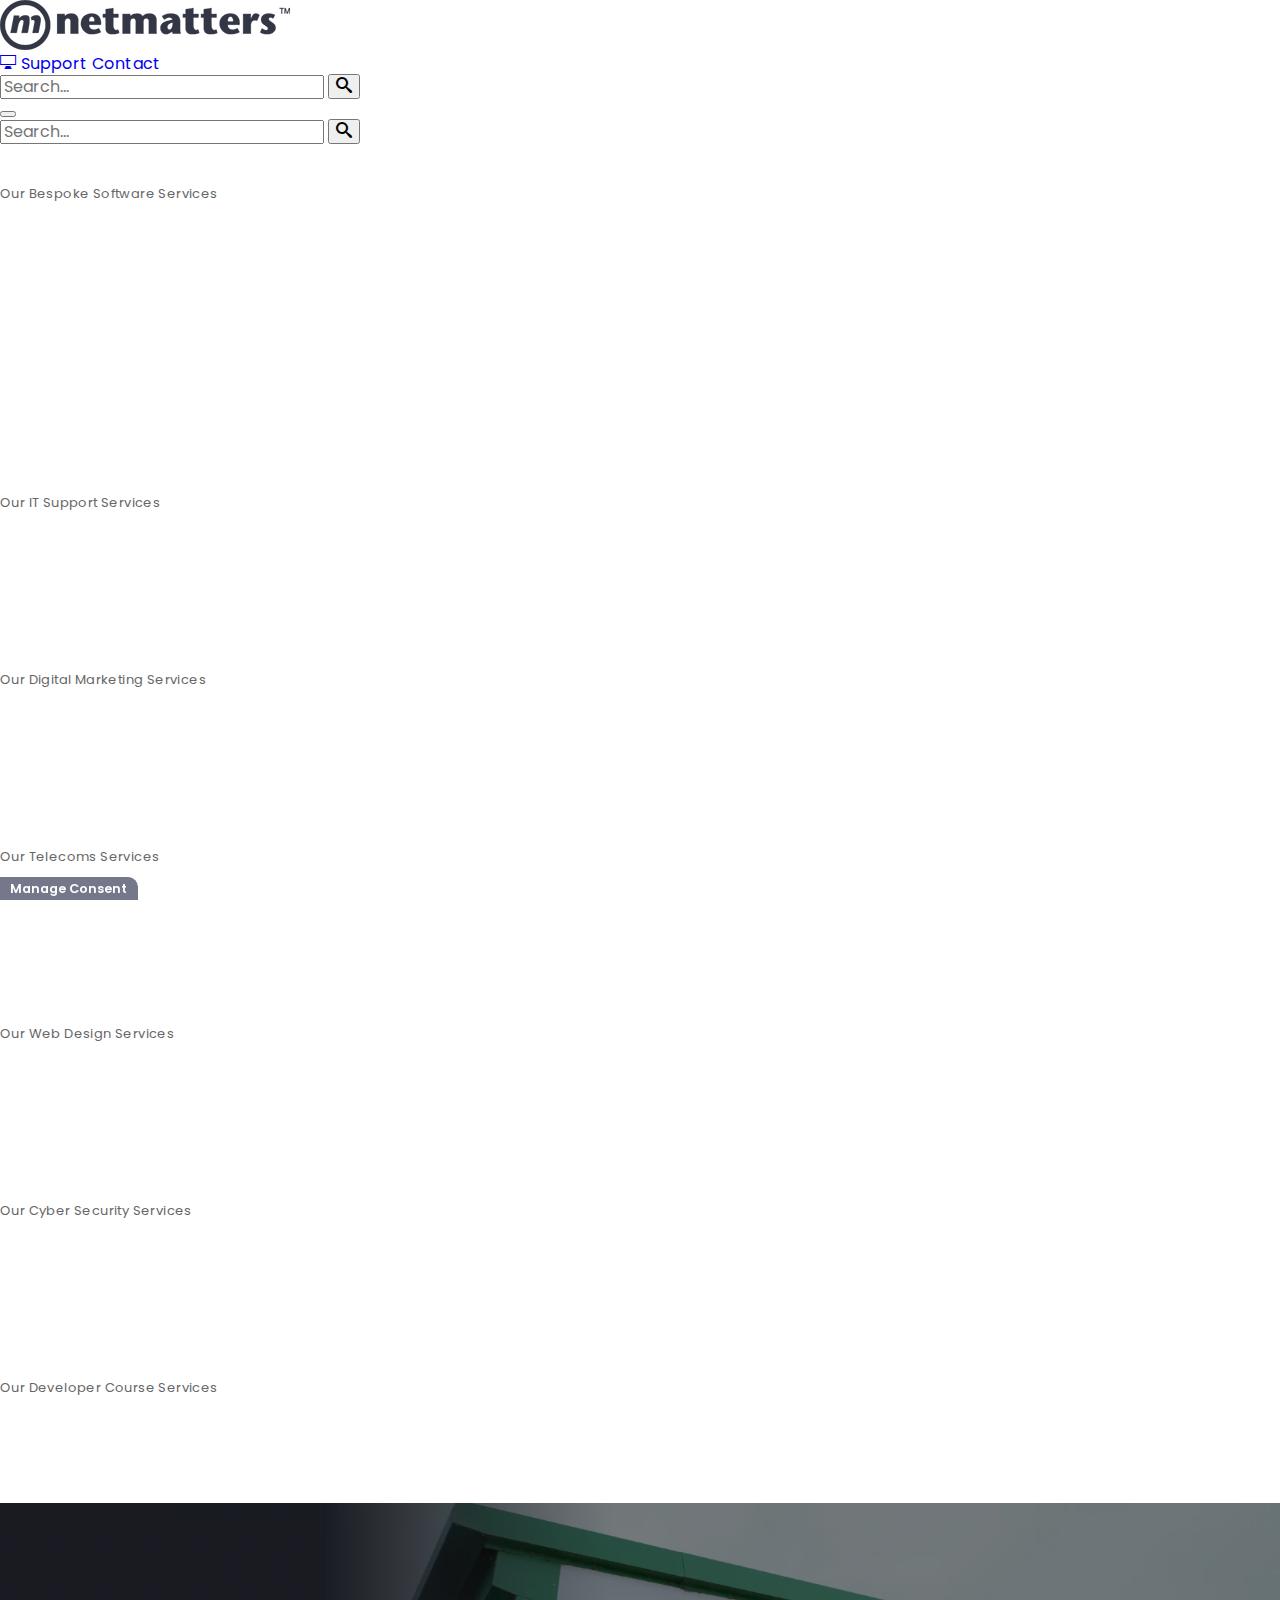
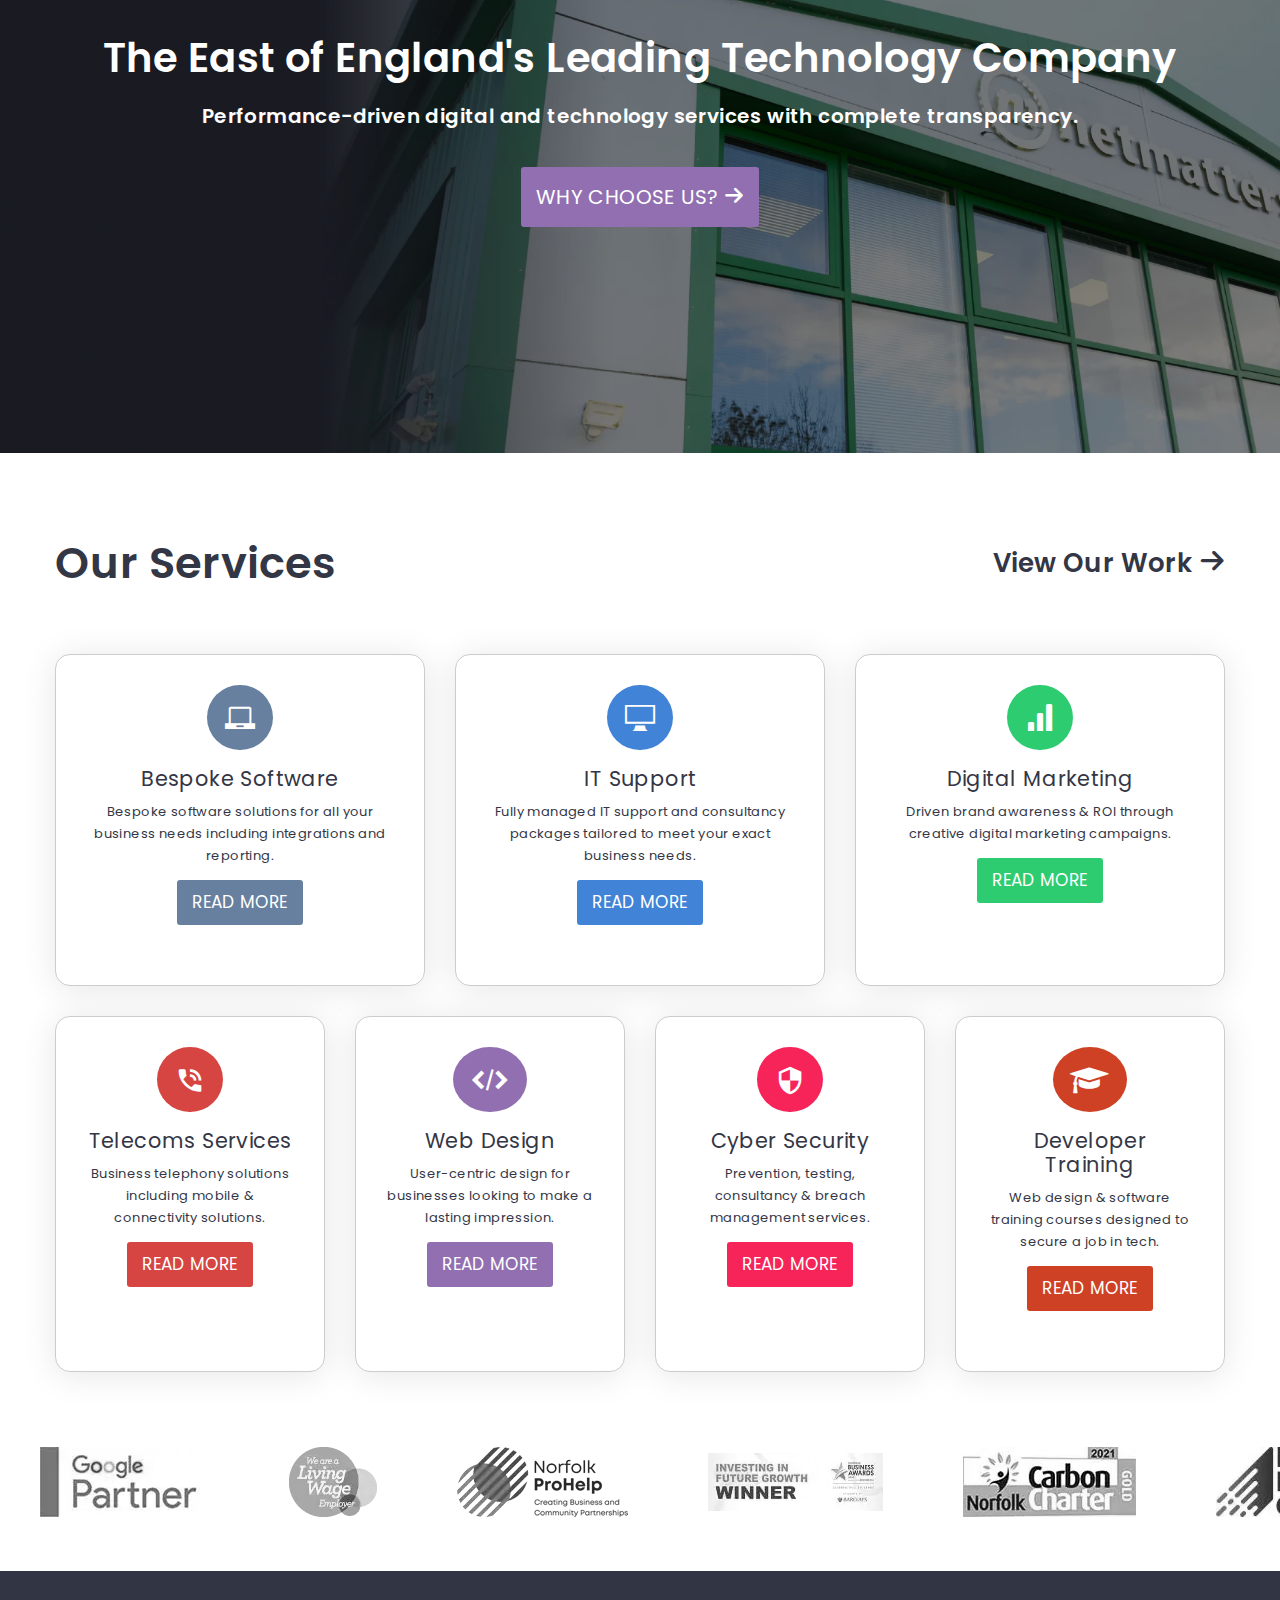
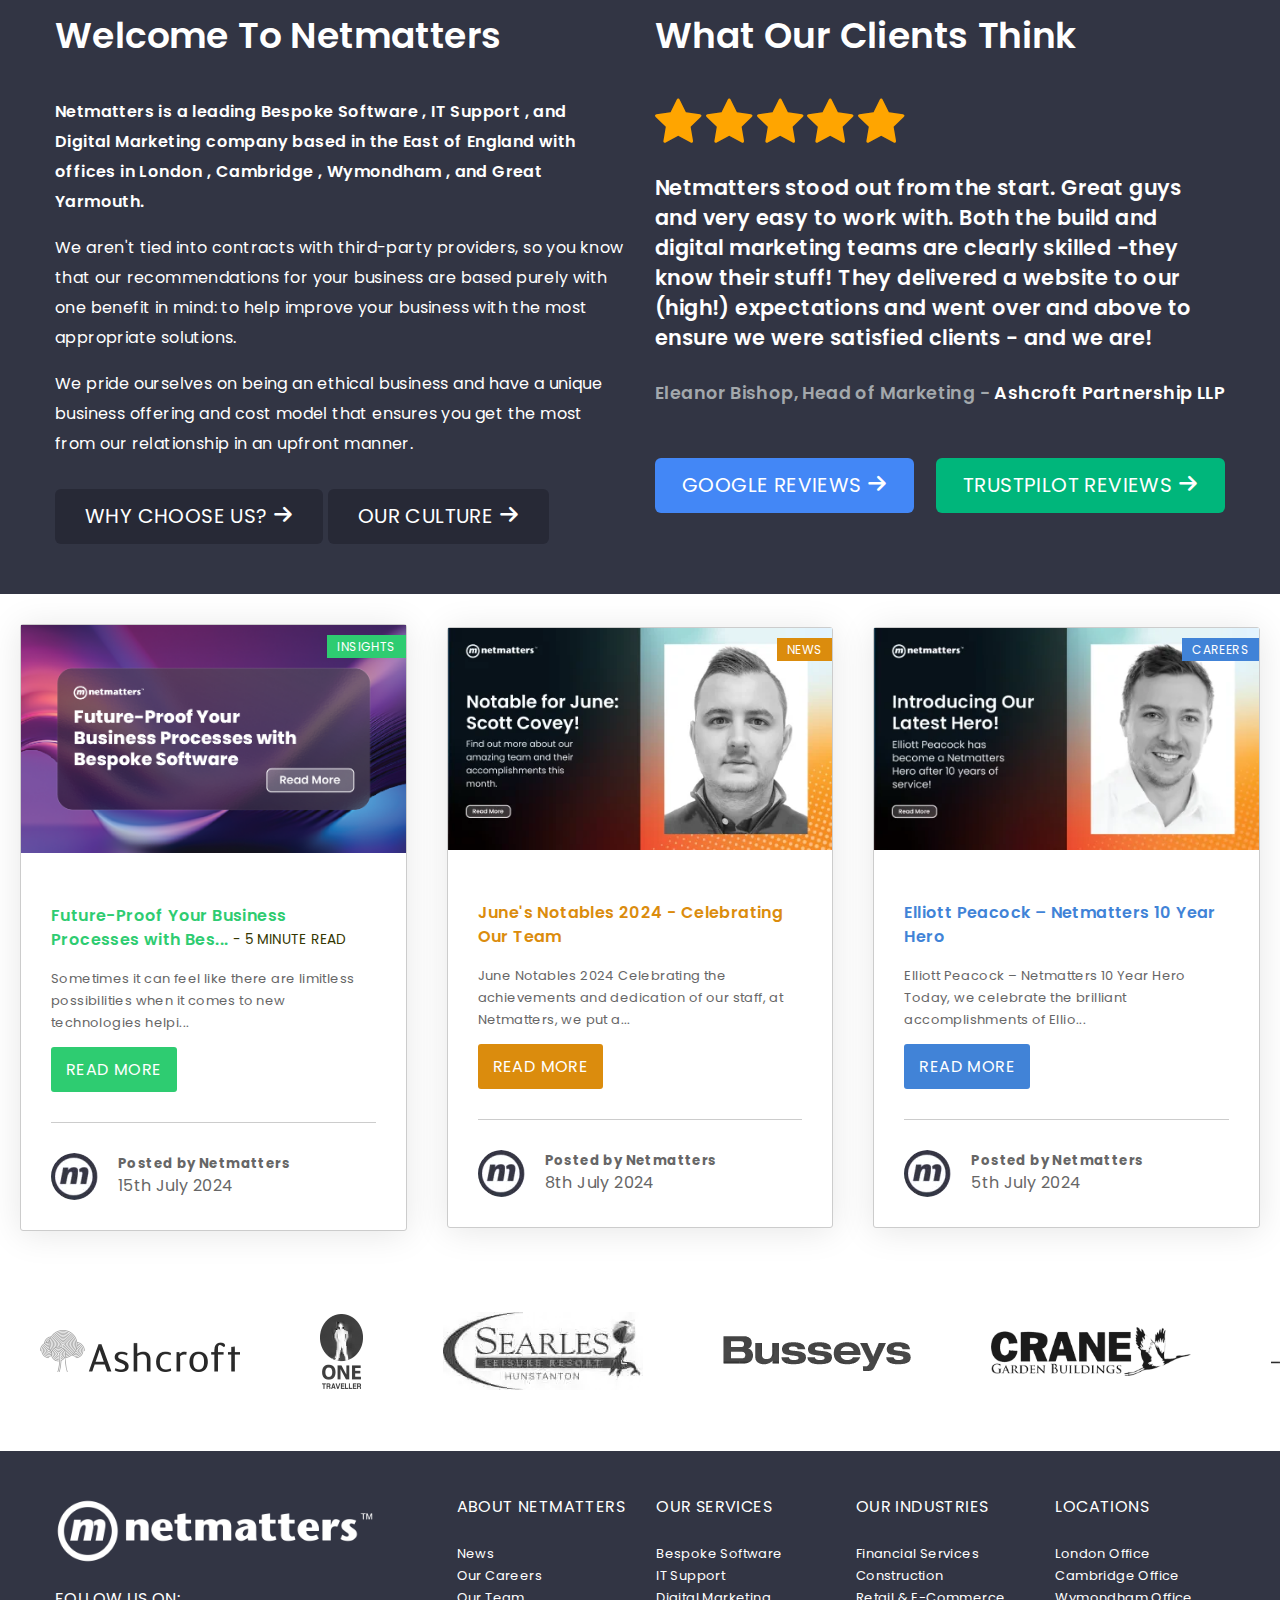
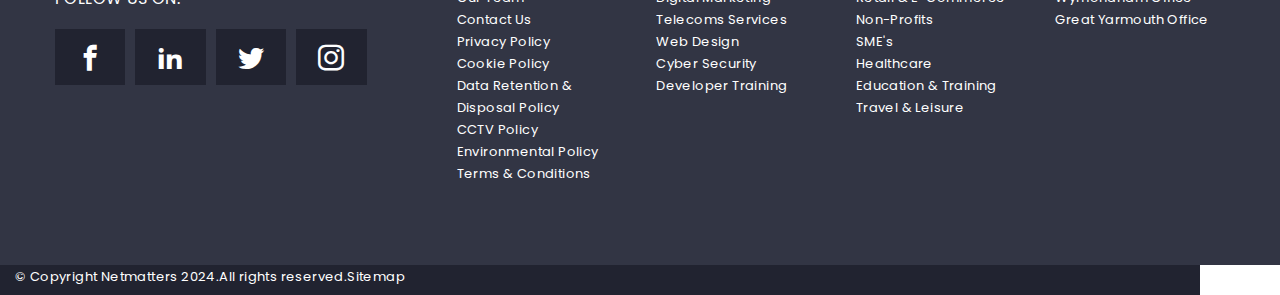
==== commit e42cdf36: "news and services styled" ====
--- a/html/index.html
+++ b/html/index.html
@@ -3,6 +3,7 @@
     <head>
         <meta charset="UTF-8">
         <meta name="viewport" content="width=device-width, initial-scale=1" />
+        <link rel="stylesheet" type="text/css" href="../css/normalize.css">
         <link rel="stylesheet" type="text/css" href="../css/styles.css"/>
         <title>Dashboard | Netmatters Admin</title>
         <link href="https://fonts.googleapis.com/css2?family=Poppins:ital,wght@0,100;0,200;0,300;0,400;0,500;0,600;0,700;0,800;0,900;1,100;1,200;1,300;1,400;1,500;1,600;1,700;1,800;1,900&amp;display=swap" rel="stylesheet">
@@ -198,73 +199,154 @@
                 </a>
             </div>
         </section>
-          <section class="services">
-            <div class="container">
-              <h1>Our Services</h1>
-              <h3 class="view-work-top"><a href="#">View Our Work <span class="icon icon-arrow-right2"></span></a></h3>
-              <div class="service-list">
-                <div class="card software">
-                  <a href="#">
-                    <span class="icon icon-laptop"></span>
-                    <h2>Bespoke Software</h2>
-                    <p>Bespoke software solutions for all your business needs including integrations and reporting.</p>
-                    <div class="btn">Read More</div>
-                  </a>
-                </div>
-                <div class="card it">
-                  <a href="#">
-                    <span class="icon icon-display"></span>
-                    <h2>IT Support</h2>
-                    <p>Fully managed IT support and consultancy packages tailored to meet your exact business needs.</p>
-                    <div class="btn">Read More</div>
-                  </a>
-                </div>
-                <div class="card digital">
-                  <a href="#">
-                    <span class="icon icon-stats-bars2"></span>
-                    <h2>Digital Marketing</h2>
-                    <p>Driven brand awareness &amp; ROI through creative digital marketing campaigns.</p>
-                    <div class="btn">Read More</div>
-                  </a>
-                </div>
-                <div class="card telecoms">
-                  <a href="#">
-                    <span class="icon icon-phone"></span>
-                    <h2>Telecoms Services</h2>
-                    <p>Business telephony solutions including mobile &amp; connectivity solutions.</p>
-                    <div class="btn">Read More</div>
-                  </a>
-                </div>
-                <div class="card web">
-                  <a href="#">
-                    <span class="icon icon-embed2"></span>
-                    <h2>Web Design</h2>
-                    <p>User-centric design for businesses looking to make a lasting impression.</p>
-                    <div class="btn">Read More</div>
-                  </a>
-                </div>
-                <div class="card security">
-                  <a href="#">
-                    <span class="icon icon-shield"></span>
-                    <h2>Cyber Security</h2>
-                    <p>Prevention, testing, consultancy &amp; breach management services.</p>
-                    <div class="btn">Read More</div>
-                  </a>
-                </div>
-                <div class="card developer">
-                  <a href="#">
-                    <span class="icon icon-library"></span>
-                    <h2>Developer Training</h2>
-                    <p>Web design &amp; software training courses designed to secure a job in tech.</p>
-                    <div class="btn">Read More</div>
-                  </a>
-                </div>
-              </div>
-              <h3 class="display-sm">
-                <a href="#">View Our Work <span class="icon icon-arrow-right2"></span></a>
+        
+        
+        
+        <section id="services" class="reusable-container section">
+            
+          <header>
+              <h2>Our Services</h2>
+              
+              <h3>
+                  <a href="#" class="services__viewmore-top">
+                      View Our Work
+                  <span class="icon-arrow-right2"></span>                </a>
               </h3>
-            </div>
-          </section>
+          </header>
+          
+          
+          <main id="services-card-wrapper" class="service-card__wrapper">
+
+              <div class="service-card1" id="card1">
+                  <a href="#">
+                          
+                      <span class="service-card__icon">
+                          <span class="icon-laptop service-color-software"></span>
+                      </span>
+                      
+                      <h3 class="service-card__title">Bespoke Software</h3>
+                      <p class="service-card__text">
+                          Bespoke software solutions for all your business needs including integrations and reporting.
+                      </p>
+                      <span class="service-card__button service-color-software">
+                          Read More
+                      </span>
+                      
+                  </a>
+              </div>
+              <div class="service-card2" id="card2">
+                  <a href="#">
+                      
+                      <span class="service-card__icon">
+                          <span class="icon-display service-color-it"></span>
+                      </span>
+
+                      <h3 class="service-card__title">IT Support</h3>
+                      <p class="service-card__text">
+                          Fully managed IT support and consultancy packages tailored to meet your exact business needs.
+                      </p>
+                      <span class="service-card__button service-color-it">
+                          Read More
+                      </span>
+                  </a>
+              </div>
+              <div class="service-card3" id="card3">
+                  <a href="#">
+                      
+                      <span class="service-card__icon">
+                          <span class="icon-bar-graph service-color-marketing"></span>
+                      </span>
+                      
+                      <h3 class="service-card__title">Digital Marketing</h3>
+                      <p class="service-card__text">
+                          Driven brand awareness & ROI through creative digital marketing campaigns.
+                      </p>
+                      <span class="service-card__button service-color-marketing">
+                          Read More
+                      </span>
+                  </a>
+              </div>
+              <div class="service-card4" id="card4">
+                  <a href="#">
+                      
+                      <span class="service-card__icon">
+                          <span class="icon-phone_in_talk service-color-telecoms"></span>
+                      </span>
+                      
+                      <h3 class="service-card__title">Telecoms Services</h3>
+                      <p class="service-card__text">
+                          Business telephony solutions including mobile & connectivity solutions.
+                      </p>
+                      <span class="service-card__button service-color-telecoms">
+                          Read More
+                      </span>
+                  </a>
+              </div>
+              <div class="service-card5" id="card5">
+                  <a href="#">
+                      
+                      <span class="service-card__icon">
+                          <span class="icon-embed2 service-color-webdesign"></span>
+                      </span>
+
+                      <h3 class="service-card__title">Web Design</h3>
+                      <p class="service-card__text">
+                          User-centric design for businesses looking to make a lasting impression.
+                      </p>
+                      <span class="service-card__button service-color-webdesign">
+                          Read More
+                      </span>
+                  </a>
+              </div>
+              <div class="service-card6" id="card6">
+                  <a href="#">
+                      
+                      <span class="service-card__icon">
+                          <span class="icon-security service-color-cybersec"></span>
+                      </span>
+                      
+                      <h3 class="service-card__title">Cyber Security</h3>
+                      <p class="service-card__text">
+                          Prevention, testing, consultancy & breach management services.
+                      </p>
+                      <span class="service-card__button service-color-cybersec">
+                          Read More
+                      </span>
+                  </a>
+              </div>
+              <div class="service-card7" id="card7">
+                  <a href="#">
+                      
+                      <span class="service-card__icon">
+                          <span class="icon-graduation-cap service-color-training"></span>
+                      </span>
+                      
+                      <h3 class="service-card__title">Developer Training</h3>
+                      <p class="service-card__text">
+                          Web design & software training courses designed to secure a job in tech.
+                      </p>
+                      <span class="service-card__button service-color-training">
+                          Read More
+                      </span>
+                  </a>
+              </div>
+
+          </main>
+
+          <footer>
+              
+              <h3>
+                  <a class="services__viewmore-bottom" href="#">
+                      View Our Work
+                  <span class="icon-arrow-right2"></span>
+                  </a>
+              </h3>
+          </footer>
+
+
+
+      </section>
+
           
           
           <section>
@@ -370,95 +452,141 @@
 
           </section>
       </div>
-          <section class="articles container">
-            <div class="row">
-              <h1>Latest News</h1>
-              <a class="view-all--top" href="#">View All <span class="icon icon-arrow-right2"></span></a>
-            </div>
-            <div class="article-list">
-              <article class="item software">
-                <a href="#">
-                  <div class="img-container">
-                    <span href="#" title="View all: Bespoke Software / News">News</span>
-                    <img src="../img/articles/future-proof-your-business.png">
-                  </div>
-                  
-                  <div class="block">
-                    <div class="text">
-                      <h3>Future-Proof Your Business Processes with Bes...
-                        <span class="read-time">- 5 minute read</span>
-                      </h3>
-                      <p>Sometimes it can feel like there are limitless possibilities when it comes to new technologies helpi...</p>
-                      <div class="btn" href="#">Read More</div>
-                    </div>
-        
-                    <div class="footer">
-                      <div class="avatar">
-                        <img src="../img/netmatters-ltd.webp" alt="Netmatters">
-                      </div>
-                      <div class="details">
-                        <strong>Posted by Netmatters</strong><br>
-                        <time datetime="2024-07-15">15th July 2024</time>
-                      </div> 
-                    </div>
-                  </div>
-                </a>
-              </article>
-              <article class="item security">
-                <a href="#">
-                  <div class="img-container">
-                    <span href="#" title="View all: Cyber Security / News">News</span>
-                    <img src="../img/articles/junes-notables-2024.webp">
-                  </div>
-                  
-                  <div class="block">
-                    <div class="text">
-                      <h3>June's Notables 2024 - Celebrating Our Team</h3>
-                      <p>June Notables 2024 Celebrating the achievements and dedication of our staff, at Netmatters, we put a...</p>
-                      <div class="btn" href="#">Read More</div>
-                    </div>
-        
-                    <div class="footer">
-                      <div class="avatar">
-                        <img src="../img/netmatters-ltd.webp" alt="Netmatters">
-                      </div>
-                      <div class="details">
-                        <strong>Posted by Netmatters</strong><br>
-                        <time datetime="2024-07-08">8th July 2024</time>
-                      </div> 
-                    </div>
-                  </div>
-                </a>
-              </article>
-              <article class="item busdev">
-                <a href="#">
-                  <div class="img-container">
-                    <span href="#" title="View all: Business Development / News">News</span>
-                    <img src="../img/articles/elliott-peacock.webp">
-                  </div>
-                  
-                  <div class="block">
-                    <div class="text">
-                      <h3>Elliott Peacock – Netmatters 10 Year Hero</h3>
-                      <p>Elliott Peacock – Netmatters 10 Year Hero Today, we celebrate the brilliant accomplishments of Ellio...</p>
-                      <div class="btn" href="#">Read More</div>
-                    </div>
-        
-                    <div class="footer">
-                      <div class="avatar">
-                        <img src="../img/netmatters-ltd.webp" alt="Netmatters">
-                      </div>
-                      <div class="details">
-                        <strong>Posted by Netmatters</strong><br>
-                        <time datetime="2024-07-05">5th July 2024</time>
-                      </div> 
-                    </div>
-                  </div>
-                </a>
-              </article>
-            </div>
-            <a class="view-all display-sm" href="#">View All <span class="icon icon-arrow-right2"></span></a>
-          </section>
+      <main class="news-card__container">
+        
+        <div class="news-card">
+            <a href="#" id="news-card1">
+
+                
+                <div class="news-card-block1">
+                    <a class="news-card-block1__category" href="#" id="card1cat">
+                        Insights
+                    </a>
+                    <picture class="news-card-block1__image">
+                        <img src="../img/articles/future-proof-your-business.png">
+                    </picture>
+                </div>
+
+                
+                <div class="news-card-block2">
+                    <h3 class="news-card-block2__title" id="card1tit">
+                      Future-Proof Your Business Processes with Bes...
+                        <p class="news-card-block2__title-readtime"> - 5 minute read</p>
+                    </h3>
+                    <p class="news-card-block2__description">
+                      Sometimes it can feel like there are limitless possibilities when it comes to new technologies helpi...
+                    </p>
+                    <a class="button news-card-block2__button" href="#" id="card1cat">
+                        Read More
+                    </a>
+                    
+                    <div class="news-card-block2__author">
+                        <img class="news-card-block2__author-image" src="../img/netmatters-ltd.webp">
+                        <div class="news-card-block2__author-text">
+                            <h5 class="news-card-block2__author-text-author-name">
+                                Posted by
+                                <br>
+                                Netmatters
+                            </h5>
+                            <p class="news-card-block2__author-text-author-date">
+                                15th July 2024
+                            </p>
+                        </div>
+                    </div>
+
+                </div>
+            </a>
+        </div>
+
+        <div class="news-card">
+            <a href="#" id="news-card2">
+
+               
+                <div class="news-card-block1">
+                    <a class="news-card-block1__category" href="#" id="card2cat">
+                        News
+                    </a>
+                    <picture class="news-card-block1__image">
+                        <img src="../img/articles/junes-notables-2024.webp">
+                    </picture>
+                </div>
+
+                
+                <div class="news-card-block2">
+                    <h3 class="news-card-block2__title" id="card2tit">
+                      June's Notables 2024 - Celebrating Our Team
+                        <p class="news-card-block2__title-readtime"></p>
+                    </h3>
+                    <p class="news-card-block2__description">
+                      June Notables 2024 Celebrating the achievements and dedication of our staff, at Netmatters, we put a...
+                    </p>
+                    <a class="button news-card-block2__button" href="#" id="card2but">
+                        Read More
+                    </a>
+                    
+                    <div class="news-card-block2__author">
+                        <img class="news-card-block2__author-image" src="../img/netmatters-ltd.webp">
+                        <div class="news-card-block2__author-text">
+                            <h5 class="news-card-block2__author-text-author-name">
+                                Posted by
+                                <br>
+                                Netmatters
+                            </h5>
+                            <p class="news-card-block2__author-text-author-date">
+                                8th July 2024
+                            </p>
+                        </div>
+                    </div>
+
+                </div>
+            </a>
+        </div>
+
+        <div class="news-card" id="news-hide">
+            <a href="#" id="news-card3">
+
+                
+                <div class="news-card-block1">
+                    <a class="news-card-block1__category" href="#" id="card3cat">
+                        Careers
+                    </a>
+                    <picture class="news-card-block1__image">
+                        <img src="../img/articles/elliott-peacock.webp">
+                    </picture>
+                </div>
+
+                
+                <div class="news-card-block2">
+                    <h3 class="news-card-block2__title" id="card3tit">
+                      Elliott Peacock – Netmatters 10 Year Hero
+                        <p class="news-card-block2__title-readtime"> </p>
+                    </h3>
+                    <p class="news-card-block2__description">
+                      Elliott Peacock – Netmatters 10 Year Hero Today, we celebrate the brilliant accomplishments of Ellio...
+                    </p>
+                    <a class="button news-card-block2__button" href="#" id="card3but">
+                        Read More
+                    </a>
+                   
+                    <div class="news-card-block2__author">
+                        <img class="news-card-block2__author-image" src="../img/netmatters-ltd.webp">
+                        <div class="news-card-block2__author-text">
+                            <h5 class="news-card-block2__author-text-author-name">
+                                Posted by
+                                <br>
+                                Netmatters
+                            </h5>
+                            <p class="news-card-block2__author-text-author-date">
+                                5th July 2024
+                            </p>
+                        </div>
+                    </div>
+
+                </div>
+            </a>
+        </div>
+
+    </main>
           
           
           
--- a/css/styles.css
+++ b/css/styles.css
@@ -443,7 +443,493 @@
   background-color: #926fb1;
 }
 
-/* line 111, ../../../../../Coding Projects/Netmatters-homepage-assessment/scss/partials/_main-styles.scss */
+/* line 109, ../../../../../Coding Projects/Netmatters-homepage-assessment/scss/partials/_main-styles.scss */
+#services {
+  display: grid;
+  text-align: center;
+  padding-bottom: 0px;
+}
+
+/* line 115, ../../../../../Coding Projects/Netmatters-homepage-assessment/scss/partials/_main-styles.scss */
+#services > header {
+  display: flex;
+  justify-content: space-between;
+  align-content: center;
+}
+
+/* line 121, ../../../../../Coding Projects/Netmatters-homepage-assessment/scss/partials/_main-styles.scss */
+#services h2 {
+  text-align: left;
+  font-size: 2.7rem;
+  font-weight: 600;
+  justify-self: left;
+  color: #333645;
+}
+
+/* line 130, ../../../../../Coding Projects/Netmatters-homepage-assessment/scss/partials/_main-styles.scss */
+#services h3 {
+  margin-top: auto;
+  margin-bottom: auto;
+}
+
+/* line 138, ../../../../../Coding Projects/Netmatters-homepage-assessment/scss/partials/_main-styles.scss */
+.services__viewmore {
+  color: #333645;
+  text-decoration: none;
+}
+
+/* line 141, ../../../../../Coding Projects/Netmatters-homepage-assessment/scss/partials/_main-styles.scss */
+.services__viewmore :hover {
+  text-decoration: underline;
+}
+
+/* line 145, ../../../../../Coding Projects/Netmatters-homepage-assessment/scss/partials/_main-styles.scss */
+.services__viewmore-top {
+  display: inline;
+  float: right;
+  justify-self: right;
+  color: #333645;
+  font-weight: 600;
+  font-size: 1.625rem;
+  color: #333645;
+}
+
+@media (min-width: 460px) and (max-width: 768px) {
+  /* line 145, ../../../../../Coding Projects/Netmatters-homepage-assessment/scss/partials/_main-styles.scss */
+  .services__viewmore-top {
+    display: none;
+  }
+}
+
+@media (min-width: 1px) and (max-width: 460px) {
+  /* line 145, ../../../../../Coding Projects/Netmatters-homepage-assessment/scss/partials/_main-styles.scss */
+  .services__viewmore-top {
+    display: none;
+  }
+}
+
+/* line 155, ../../../../../Coding Projects/Netmatters-homepage-assessment/scss/partials/_main-styles.scss */
+.services__viewmore-top :hover {
+  text-decoration: underline;
+}
+
+/* line 161, ../../../../../Coding Projects/Netmatters-homepage-assessment/scss/partials/_main-styles.scss */
+.services__viewmore-bottom {
+  display: none;
+  font-size: 1.625rem;
+  font-weight: 600;
+  color: #333645;
+}
+
+@media (min-width: 460px) and (max-width: 768px) {
+  /* line 161, ../../../../../Coding Projects/Netmatters-homepage-assessment/scss/partials/_main-styles.scss */
+  .services__viewmore-bottom {
+    display: inline;
+  }
+}
+
+@media (min-width: 1px) and (max-width: 460px) {
+  /* line 161, ../../../../../Coding Projects/Netmatters-homepage-assessment/scss/partials/_main-styles.scss */
+  .services__viewmore-bottom {
+    display: inline;
+  }
+}
+
+/* line 173, ../../../../../Coding Projects/Netmatters-homepage-assessment/scss/partials/_main-styles.scss */
+#services-card-wrapper {
+  display: grid;
+  grid-gap: 30px;
+  position: relative;
+  margin-top: 30px;
+  margin-bottom: 25px;
+  grid-template-areas: "software"+ "support"+ "digital"+ "telecoms"+ "design"+ "cyber"+ "developer";
+}
+
+@media (min-width: 768px) {
+  /* line 173, ../../../../../Coding Projects/Netmatters-homepage-assessment/scss/partials/_main-styles.scss */
+  #services-card-wrapper {
+    grid-template-columns: repeat(2, 1fr);
+    grid-template-areas: "software software"+ "support support"+ "digital digital"+ "telecoms design"+ "cyber developer";
+  }
+}
+
+@media (min-width: 992px) {
+  /* line 173, ../../../../../Coding Projects/Netmatters-homepage-assessment/scss/partials/_main-styles.scss */
+  #services-card-wrapper {
+    grid-template-columns: repeat(6, 1fr);
+    grid-template-areas: "software software support support digital digital"+ "telecoms telecoms telecoms design design design"+ "cyber cyber cyber developer developer developer";
+  }
+}
+
+@media (min-width: 1260px) {
+  /* line 173, ../../../../../Coding Projects/Netmatters-homepage-assessment/scss/partials/_main-styles.scss */
+  #services-card-wrapper {
+    grid-template-columns: repeat(12, 1fr);
+    grid-template-areas: "software software software software support support support support digital digital digital digital"+ "telecoms telecoms telecoms design design design cyber cyber cyber developer developer developer";
+  }
+}
+
+/* line 217, ../../../../../Coding Projects/Netmatters-homepage-assessment/scss/partials/_main-styles.scss */
+.service-card {
+  box-shadow: 0 3px 35px rgba(0, 0, 0, 0.1);
+}
+
+/* line 224, ../../../../../Coding Projects/Netmatters-homepage-assessment/scss/partials/_main-styles.scss */
+.service-card :hover {
+  text-decoration: none;
+}
+
+/* line 228, ../../../../../Coding Projects/Netmatters-homepage-assessment/scss/partials/_main-styles.scss */
+.service-card1:hover {
+  background-color: #67809f;
+  border-color: #67809f;
+  transition: .5s ease;
+  top: -10px;
+}
+
+/* line 230, ../../../../../Coding Projects/Netmatters-homepage-assessment/scss/partials/_main-styles.scss */
+.service-card1:hover a > .service-card__button {
+  color: #67809f;
+}
+
+/* line 233, ../../../../../Coding Projects/Netmatters-homepage-assessment/scss/partials/_main-styles.scss */
+.service-card1:hover a > span > span {
+  color: #67809f;
+  background-color: #ffffff;
+}
+
+/* line 238, ../../../../../Coding Projects/Netmatters-homepage-assessment/scss/partials/_main-styles.scss */
+.service-card2:hover {
+  background-color: #4183d7;
+  border-color: #4183d7;
+  transition: .5s ease;
+  top: -10px;
+}
+
+/* line 240, ../../../../../Coding Projects/Netmatters-homepage-assessment/scss/partials/_main-styles.scss */
+.service-card2:hover a > .service-card__button {
+  color: #4183d7;
+}
+
+/* line 243, ../../../../../Coding Projects/Netmatters-homepage-assessment/scss/partials/_main-styles.scss */
+.service-card2:hover a > span > span {
+  color: #4183d7;
+  background-color: #ffffff;
+}
+
+/* line 248, ../../../../../Coding Projects/Netmatters-homepage-assessment/scss/partials/_main-styles.scss */
+.service-card3:hover {
+  background-color: #2ecc71;
+  border-color: #2ecc71;
+  transition: .5s ease;
+  top: -10px;
+}
+
+/* line 250, ../../../../../Coding Projects/Netmatters-homepage-assessment/scss/partials/_main-styles.scss */
+.service-card3:hover a > .service-card__button {
+  color: #2ecc71;
+}
+
+/* line 253, ../../../../../Coding Projects/Netmatters-homepage-assessment/scss/partials/_main-styles.scss */
+.service-card3:hover a > span > span {
+  color: #2ecc71;
+  background-color: #ffffff;
+}
+
+/* line 258, ../../../../../Coding Projects/Netmatters-homepage-assessment/scss/partials/_main-styles.scss */
+.service-card4:hover {
+  background-color: #d64541;
+  border-color: #d64541;
+  transition: .5s ease;
+  top: -10px;
+}
+
+/* line 260, ../../../../../Coding Projects/Netmatters-homepage-assessment/scss/partials/_main-styles.scss */
+.service-card4:hover a > .service-card__button {
+  color: #d64541;
+}
+
+/* line 263, ../../../../../Coding Projects/Netmatters-homepage-assessment/scss/partials/_main-styles.scss */
+.service-card4:hover a > span > span {
+  color: #d64541;
+  background-color: #ffffff;
+}
+
+/* line 268, ../../../../../Coding Projects/Netmatters-homepage-assessment/scss/partials/_main-styles.scss */
+.service-card5:hover {
+  background-color: #926fb1;
+  border-color: #926fb1;
+  transition: .5s ease;
+  top: -10px;
+}
+
+/* line 270, ../../../../../Coding Projects/Netmatters-homepage-assessment/scss/partials/_main-styles.scss */
+.service-card5:hover a > .service-card__button {
+  color: #926fb1;
+}
+
+/* line 273, ../../../../../Coding Projects/Netmatters-homepage-assessment/scss/partials/_main-styles.scss */
+.service-card5:hover a > span > span {
+  color: #926fb1;
+  background-color: #ffffff;
+}
+
+/* line 278, ../../../../../Coding Projects/Netmatters-homepage-assessment/scss/partials/_main-styles.scss */
+.service-card6:hover {
+  background-color: #f62459;
+  border-color: #f62459;
+  transition: .5s ease;
+  top: -10px;
+}
+
+/* line 280, ../../../../../Coding Projects/Netmatters-homepage-assessment/scss/partials/_main-styles.scss */
+.service-card6:hover a > .service-card__button {
+  color: #f62459;
+}
+
+/* line 283, ../../../../../Coding Projects/Netmatters-homepage-assessment/scss/partials/_main-styles.scss */
+.service-card6:hover a > span > span {
+  color: #f62459;
+  background-color: #ffffff;
+}
+
+/* line 288, ../../../../../Coding Projects/Netmatters-homepage-assessment/scss/partials/_main-styles.scss */
+.service-card7:hover {
+  background-color: #ce4125;
+  border-color: #ce4125;
+  transition: .5s ease;
+  top: -10px;
+}
+
+/* line 290, ../../../../../Coding Projects/Netmatters-homepage-assessment/scss/partials/_main-styles.scss */
+.service-card7:hover a > .service-card__button {
+  color: #ce4125;
+}
+
+/* line 293, ../../../../../Coding Projects/Netmatters-homepage-assessment/scss/partials/_main-styles.scss */
+.service-card7:hover a > span > span {
+  color: #ce4125;
+  background-color: #ffffff;
+}
+
+/* line 299, ../../../../../Coding Projects/Netmatters-homepage-assessment/scss/partials/_main-styles.scss */
+.service-card1, .service-card2, .service-card3, .service-card4, .service-card5, .service-card6, .service-card7 {
+  border: 1px solid #ccc;
+  box-shadow: 0 3px 35px rgba(0, 0, 0, 0.1);
+  position: relative;
+  border-radius: 15px;
+  background-color: #fff;
+  top: 0;
+  transition: .5s ease;
+}
+
+/* line 308, ../../../../../Coding Projects/Netmatters-homepage-assessment/scss/partials/_main-styles.scss */
+.service-card1:hover > a > h3, .service-card1:hover > a > p, .service-card2:hover > a > h3, .service-card2:hover > a > p, .service-card3:hover > a > h3, .service-card3:hover > a > p, .service-card4:hover > a > h3, .service-card4:hover > a > p, .service-card5:hover > a > h3, .service-card5:hover > a > p, .service-card6:hover > a > h3, .service-card6:hover > a > p, .service-card7:hover > a > h3, .service-card7:hover > a > p {
+  color: #ffffff;
+}
+
+/* line 311, ../../../../../Coding Projects/Netmatters-homepage-assessment/scss/partials/_main-styles.scss */
+.service-card1:hover > a > .service-card__button, .service-card2:hover > a > .service-card__button, .service-card3:hover > a > .service-card__button, .service-card4:hover > a > .service-card__button, .service-card5:hover > a > .service-card__button, .service-card6:hover > a > .service-card__button, .service-card7:hover > a > .service-card__button {
+  background-color: #ffffff;
+}
+
+/* line 316, ../../../../../Coding Projects/Netmatters-homepage-assessment/scss/partials/_main-styles.scss */
+.service-card1 a, .service-card2 a, .service-card3 a, .service-card4 a, .service-card5 a, .service-card6 a, .service-card7 a {
+  padding: 30px;
+  display: flex;
+  flex-direction: column;
+  align-items: center;
+}
+
+/* line 327, ../../../../../Coding Projects/Netmatters-homepage-assessment/scss/partials/_main-styles.scss */
+.service-card__icon span {
+  display: inline-block;
+  padding: 17.5px;
+  margin-bottom: 17px;
+  font-size: 30px;
+  color: #ffffff;
+  border-radius: 100%;
+}
+
+/* line 337, ../../../../../Coding Projects/Netmatters-homepage-assessment/scss/partials/_main-styles.scss */
+.service-card__title {
+  font-weight: 300;
+  font-size: 1.3rem;
+  color: #333645;
+  font-weight: 400;
+  padding-bottom: 10px;
+  margin-bottom: 11px;
+  margin-top: 0px;
+}
+
+/* line 348, ../../../../../Coding Projects/Netmatters-homepage-assessment/scss/partials/_main-styles.scss */
+.service-card__text {
+  font-weight: 400;
+  font-size: .8125rem;
+  line-height: 1.375rem;
+  color: #333645;
+  margin-top: 0px;
+}
+
+/* line 356, ../../../../../Coding Projects/Netmatters-homepage-assessment/scss/partials/_main-styles.scss */
+.service-card__button {
+  background-color: blue;
+  border-radius: 3px;
+  line-height: 35px;
+  color: #ffffff;
+  display: inline-block;
+  font-weight: 400;
+  text-transform: uppercase;
+  padding: 5px 15px;
+  text-decoration: none;
+  margin-bottom: 30px;
+  font-size: 17.008px;
+  width: auto;
+}
+
+/* line 14, ../../../../../Coding Projects/Netmatters-homepage-assessment/scss/partials/_mixins.scss */
+.service-card__button :hover {
+  text-decoration: none;
+}
+
+/* line 367, ../../../../../Coding Projects/Netmatters-homepage-assessment/scss/partials/_main-styles.scss */
+.service-color-software {
+  background-color: #67809f;
+}
+
+/* line 371, ../../../../../Coding Projects/Netmatters-homepage-assessment/scss/partials/_main-styles.scss */
+.service-color-it {
+  background-color: #4183d7;
+}
+
+/* line 374, ../../../../../Coding Projects/Netmatters-homepage-assessment/scss/partials/_main-styles.scss */
+.service-color-marketing {
+  background-color: #2ecc71;
+}
+
+/* line 377, ../../../../../Coding Projects/Netmatters-homepage-assessment/scss/partials/_main-styles.scss */
+.service-color-telecoms {
+  background-color: #d64541;
+}
+
+/* line 380, ../../../../../Coding Projects/Netmatters-homepage-assessment/scss/partials/_main-styles.scss */
+.service-color-webdesign {
+  background-color: #926fb1;
+}
+
+/* line 383, ../../../../../Coding Projects/Netmatters-homepage-assessment/scss/partials/_main-styles.scss */
+.service-color-cybersec {
+  background-color: #f62459;
+}
+
+/* line 386, ../../../../../Coding Projects/Netmatters-homepage-assessment/scss/partials/_main-styles.scss */
+.service-color-training {
+  background-color: #ce4125;
+}
+
+/* line 390, ../../../../../Coding Projects/Netmatters-homepage-assessment/scss/partials/_main-styles.scss */
+#card1 {
+  grid-area: software;
+}
+
+/* line 392, ../../../../../Coding Projects/Netmatters-homepage-assessment/scss/partials/_main-styles.scss */
+#card1 :hover {
+  border-color: #67809f;
+  top: -10px;
+  transition: 0.5s ease;
+}
+
+/* line 399, ../../../../../Coding Projects/Netmatters-homepage-assessment/scss/partials/_main-styles.scss */
+#card2 {
+  grid-area: support;
+}
+
+/* line 401, ../../../../../Coding Projects/Netmatters-homepage-assessment/scss/partials/_main-styles.scss */
+#card2 :hover {
+  border-color: #4183d7;
+  top: -10px;
+  transition: 0.5s ease;
+}
+
+/* line 408, ../../../../../Coding Projects/Netmatters-homepage-assessment/scss/partials/_main-styles.scss */
+#card3 {
+  grid-area: digital;
+}
+
+/* line 410, ../../../../../Coding Projects/Netmatters-homepage-assessment/scss/partials/_main-styles.scss */
+#card3 :hover {
+  border-color: #2ecc71;
+  top: -10px;
+  transition: 0.5s ease;
+}
+
+/* line 416, ../../../../../Coding Projects/Netmatters-homepage-assessment/scss/partials/_main-styles.scss */
+#card4 {
+  grid-area: telecoms;
+}
+
+/* line 418, ../../../../../Coding Projects/Netmatters-homepage-assessment/scss/partials/_main-styles.scss */
+#card4 :hover {
+  border-color: #d64541;
+  top: -10px;
+  transition: 0.5s ease;
+}
+
+/* line 424, ../../../../../Coding Projects/Netmatters-homepage-assessment/scss/partials/_main-styles.scss */
+#card5 {
+  grid-area: design;
+}
+
+/* line 426, ../../../../../Coding Projects/Netmatters-homepage-assessment/scss/partials/_main-styles.scss */
+#card5 :hover {
+  border-color: #926fb1;
+  top: -10px;
+  transition: 0.5s ease;
+}
+
+/* line 432, ../../../../../Coding Projects/Netmatters-homepage-assessment/scss/partials/_main-styles.scss */
+#card6 {
+  grid-area: cyber;
+}
+
+/* line 434, ../../../../../Coding Projects/Netmatters-homepage-assessment/scss/partials/_main-styles.scss */
+#card6 :hover {
+  border-color: #f62459;
+  top: -10px;
+  transition: 0.5s ease;
+}
+
+/* line 440, ../../../../../Coding Projects/Netmatters-homepage-assessment/scss/partials/_main-styles.scss */
+#card7 {
+  grid-area: developer;
+}
+
+/* line 442, ../../../../../Coding Projects/Netmatters-homepage-assessment/scss/partials/_main-styles.scss */
+#card7 :hover {
+  border-color: #ce4125;
+  top: -10px;
+  transition: 0.5s ease;
+}
+
+/* line 447, ../../../../../Coding Projects/Netmatters-homepage-assessment/scss/partials/_main-styles.scss */
+#card7 a:hover {
+  color: #ffffff;
+}
+
+/* line 455, ../../../../../Coding Projects/Netmatters-homepage-assessment/scss/partials/_main-styles.scss */
 .certcarousel {
   display: flex;
   flex-direction: row;
@@ -452,30 +938,30 @@
   width: 100%;
 }
 
-/* line 119, ../../../../../Coding Projects/Netmatters-homepage-assessment/scss/partials/_main-styles.scss */
+/* line 463, ../../../../../Coding Projects/Netmatters-homepage-assessment/scss/partials/_main-styles.scss */
 .cert {
   position: relative;
   flex-grow: 1;
   padding: 0 40px;
 }
 
-/* line 126, ../../../../../Coding Projects/Netmatters-homepage-assessment/scss/partials/_main-styles.scss */
+/* line 470, ../../../../../Coding Projects/Netmatters-homepage-assessment/scss/partials/_main-styles.scss */
 .cert__logo {
   filter: grayscale(1);
 }
 
-/* line 129, ../../../../../Coding Projects/Netmatters-homepage-assessment/scss/partials/_main-styles.scss */
+/* line 473, ../../../../../Coding Projects/Netmatters-homepage-assessment/scss/partials/_main-styles.scss */
 .cert__logo:hover {
   filter: grayscale(0);
 }
 
-/* line 137, ../../../../../Coding Projects/Netmatters-homepage-assessment/scss/partials/_main-styles.scss */
+/* line 481, ../../../../../Coding Projects/Netmatters-homepage-assessment/scss/partials/_main-styles.scss */
 .clientcarousel {
   display: block;
   width: 100%;
 }
 
-/* line 142, ../../../../../Coding Projects/Netmatters-homepage-assessment/scss/partials/_main-styles.scss */
+/* line 486, ../../../../../Coding Projects/Netmatters-homepage-assessment/scss/partials/_main-styles.scss */
 .logowrapper {
   display: flex;
   flex-direction: row;
@@ -486,7 +972,7 @@
   padding-bottom: 50px;
 }
 
-/* line 153, ../../../../../Coding Projects/Netmatters-homepage-assessment/scss/partials/_main-styles.scss */
+/* line 497, ../../../../../Coding Projects/Netmatters-homepage-assessment/scss/partials/_main-styles.scss */
 .client {
   position: relative;
   flex-grow: 1;
@@ -496,24 +982,24 @@
   align-items: center;
 }
 
-/* line 162, ../../../../../Coding Projects/Netmatters-homepage-assessment/scss/partials/_main-styles.scss */
+/* line 506, ../../../../../Coding Projects/Netmatters-homepage-assessment/scss/partials/_main-styles.scss */
 .client__bubblebox:hover, .client__bubble:hover, :hover + .client__bubblebox {
   display: block;
 }
 
-/* line 166, ../../../../../Coding Projects/Netmatters-homepage-assessment/scss/partials/_main-styles.scss */
+/* line 510, ../../../../../Coding Projects/Netmatters-homepage-assessment/scss/partials/_main-styles.scss */
 .client__logo {
   max-height: 100px;
   max-width: 200px;
   filter: grayscale(1);
 }
 
-/* line 170, ../../../../../Coding Projects/Netmatters-homepage-assessment/scss/partials/_main-styles.scss */
+/* line 514, ../../../../../Coding Projects/Netmatters-homepage-assessment/scss/partials/_main-styles.scss */
 .client__logo:hover {
   filter: grayscale(0);
 }
 
-/* line 175, ../../../../../Coding Projects/Netmatters-homepage-assessment/scss/partials/_main-styles.scss */
+/* line 519, ../../../../../Coding Projects/Netmatters-homepage-assessment/scss/partials/_main-styles.scss */
 .client__bubble {
   z-index: -1;
   background-color: #333645;
@@ -524,7 +1010,7 @@
   max-width: 280px;
 }
 
-/* line 184, ../../../../../Coding Projects/Netmatters-homepage-assessment/scss/partials/_main-styles.scss */
+/* line 528, ../../../../../Coding Projects/Netmatters-homepage-assessment/scss/partials/_main-styles.scss */
 .client__bubblebox {
   display: none;
   position: absolute;
@@ -534,7 +1020,7 @@
   margin: 0 auto 32px;
 }
 
-/* line 196, ../../../../../Coding Projects/Netmatters-homepage-assessment/scss/partials/_main-styles.scss */
+/* line 540, ../../../../../Coding Projects/Netmatters-homepage-assessment/scss/partials/_main-styles.scss */
 .client__bubble-link--webdesign {
   background-color: #926fb1;
   border-radius: 3px;
@@ -553,7 +1039,7 @@
   text-decoration: none;
 }
 
-/* line 200, ../../../../../Coding Projects/Netmatters-homepage-assessment/scss/partials/_main-styles.scss */
+/* line 544, ../../../../../Coding Projects/Netmatters-homepage-assessment/scss/partials/_main-styles.scss */
 .client__bubble-link--marketing {
   background-color: #2ecc71;
   border-radius: 3px;
@@ -572,7 +1058,7 @@
   text-decoration: none;
 }
 
-/* line 204, ../../../../../Coding Projects/Netmatters-homepage-assessment/scss/partials/_main-styles.scss */
+/* line 548, ../../../../../Coding Projects/Netmatters-homepage-assessment/scss/partials/_main-styles.scss */
 .client__bubble-link--software {
   background-color: #67809f;
   border-radius: 3px;
@@ -591,7 +1077,7 @@
   text-decoration: none;
 }
 
-/* line 208, ../../../../../Coding Projects/Netmatters-homepage-assessment/scss/partials/_main-styles.scss */
+/* line 552, ../../../../../Coding Projects/Netmatters-homepage-assessment/scss/partials/_main-styles.scss */
 .client__bubble-link--it {
   background-color: #4183d7;
   border-radius: 3px;
@@ -610,7 +1096,7 @@
   text-decoration: none;
 }
 
-/* line 215, ../../../../../Coding Projects/Netmatters-homepage-assessment/scss/partials/_main-styles.scss */
+/* line 559, ../../../../../Coding Projects/Netmatters-homepage-assessment/scss/partials/_main-styles.scss */
 .client__bubble-header {
   font-size: 1.125rem;
   font-weight: 400;
@@ -619,14 +1105,14 @@
   margin: 0;
 }
 
-/* line 223, ../../../../../Coding Projects/Netmatters-homepage-assessment/scss/partials/_main-styles.scss */
+/* line 567, ../../../../../Coding Projects/Netmatters-homepage-assessment/scss/partials/_main-styles.scss */
 .client__bubble-text {
   font-size: .8125rem;
   line-height: 1.375rem;
   margin: 0;
 }
 
-/* line 229, ../../../../../Coding Projects/Netmatters-homepage-assessment/scss/partials/_main-styles.scss */
+/* line 573, ../../../../../Coding Projects/Netmatters-homepage-assessment/scss/partials/_main-styles.scss */
 .client__bubble-triangle {
   position: absolute;
   bottom: -38px;
@@ -634,7 +1120,7 @@
   margin-left: -36px;
 }
 
-/* line 235, ../../../../../Coding Projects/Netmatters-homepage-assessment/scss/partials/_main-styles.scss */
+/* line 579, ../../../../../Coding Projects/Netmatters-homepage-assessment/scss/partials/_main-styles.scss */
 .client__bubble-triangle::after {
   content: "";
   margin: auto;
@@ -644,12 +1130,12 @@
   border-width: 35px 36px 0;
 }
 
-/* line 252, ../../../../../Coding Projects/Netmatters-homepage-assessment/scss/partials/_main-styles.scss */
+/* line 596, ../../../../../Coding Projects/Netmatters-homepage-assessment/scss/partials/_main-styles.scss */
 #about-section-background {
   background-color: #323544;
 }
 
-/* line 258, ../../../../../Coding Projects/Netmatters-homepage-assessment/scss/partials/_main-styles.scss */
+/* line 602, ../../../../../Coding Projects/Netmatters-homepage-assessment/scss/partials/_main-styles.scss */
 #about-first {
   position: relative;
   min-height: 1px;
@@ -659,30 +1145,30 @@
 }
 
 @media (min-width: 992px) {
-  /* line 258, ../../../../../Coding Projects/Netmatters-homepage-assessment/scss/partials/_main-styles.scss */
+  /* line 602, ../../../../../Coding Projects/Netmatters-homepage-assessment/scss/partials/_main-styles.scss */
   #about-first {
     width: 50%;
   }
 }
 
-/* line 271, ../../../../../Coding Projects/Netmatters-homepage-assessment/scss/partials/_main-styles.scss */
+/* line 615, ../../../../../Coding Projects/Netmatters-homepage-assessment/scss/partials/_main-styles.scss */
 #about-first p {
   line-height: 1.875rem;
   margin-bottom: 10px;
 }
 
-/* line 276, ../../../../../Coding Projects/Netmatters-homepage-assessment/scss/partials/_main-styles.scss */
+/* line 620, ../../../../../Coding Projects/Netmatters-homepage-assessment/scss/partials/_main-styles.scss */
 #about-first #about-bold {
   font-weight: 600;
 }
 
-/* line 280, ../../../../../Coding Projects/Netmatters-homepage-assessment/scss/partials/_main-styles.scss */
+/* line 624, ../../../../../Coding Projects/Netmatters-homepage-assessment/scss/partials/_main-styles.scss */
 #about-first h2 {
   margin-top: -6px;
   margin-bottom: 40px;
 }
 
-/* line 286, ../../../../../Coding Projects/Netmatters-homepage-assessment/scss/partials/_main-styles.scss */
+/* line 630, ../../../../../Coding Projects/Netmatters-homepage-assessment/scss/partials/_main-styles.scss */
 #about-second {
   position: relative;
   min-height: 1px;
@@ -692,59 +1178,59 @@
 }
 
 @media (min-width: 992px) {
-  /* line 286, ../../../../../Coding Projects/Netmatters-homepage-assessment/scss/partials/_main-styles.scss */
+  /* line 630, ../../../../../Coding Projects/Netmatters-homepage-assessment/scss/partials/_main-styles.scss */
   #about-second {
     width: 50%;
   }
 }
 
-/* line 299, ../../../../../Coding Projects/Netmatters-homepage-assessment/scss/partials/_main-styles.scss */
+/* line 643, ../../../../../Coding Projects/Netmatters-homepage-assessment/scss/partials/_main-styles.scss */
 #about-second h2 {
   margin-top: -6px;
   margin-bottom: 40px;
 }
 
-/* line 305, ../../../../../Coding Projects/Netmatters-homepage-assessment/scss/partials/_main-styles.scss */
+/* line 649, ../../../../../Coding Projects/Netmatters-homepage-assessment/scss/partials/_main-styles.scss */
 #about__darkbutton2 {
   margin-bottom: 50px;
 }
 
 @media (min-width: 992px) {
-  /* line 305, ../../../../../Coding Projects/Netmatters-homepage-assessment/scss/partials/_main-styles.scss */
+  /* line 649, ../../../../../Coding Projects/Netmatters-homepage-assessment/scss/partials/_main-styles.scss */
   #about__darkbutton2 {
     margin-bottom: 0px;
   }
 }
 
-/* line 313, ../../../../../Coding Projects/Netmatters-homepage-assessment/scss/partials/_main-styles.scss */
+/* line 657, ../../../../../Coding Projects/Netmatters-homepage-assessment/scss/partials/_main-styles.scss */
 #about-section {
   padding-left: 0px;
   padding-right: 0px;
 }
 
-/* line 318, ../../../../../Coding Projects/Netmatters-homepage-assessment/scss/partials/_main-styles.scss */
+/* line 662, ../../../../../Coding Projects/Netmatters-homepage-assessment/scss/partials/_main-styles.scss */
 .about {
   display: flex;
   flex-wrap: wrap;
 }
 
-/* line 323, ../../../../../Coding Projects/Netmatters-homepage-assessment/scss/partials/_main-styles.scss */
+/* line 667, ../../../../../Coding Projects/Netmatters-homepage-assessment/scss/partials/_main-styles.scss */
 .about p, .about a, .about h2, .about h3, .about h5, .about blockquote {
   color: #ffffff;
 }
 
-/* line 327, ../../../../../Coding Projects/Netmatters-homepage-assessment/scss/partials/_main-styles.scss */
+/* line 671, ../../../../../Coding Projects/Netmatters-homepage-assessment/scss/partials/_main-styles.scss */
 .about h2 {
   font-weight: 600;
   font-size: 2.25rem;
 }
 
-/* line 332, ../../../../../Coding Projects/Netmatters-homepage-assessment/scss/partials/_main-styles.scss */
+/* line 676, ../../../../../Coding Projects/Netmatters-homepage-assessment/scss/partials/_main-styles.scss */
 .about__text {
   color: #ffffff;
 }
 
-/* line 336, ../../../../../Coding Projects/Netmatters-homepage-assessment/scss/partials/_main-styles.scss */
+/* line 680, ../../../../../Coding Projects/Netmatters-homepage-assessment/scss/partials/_main-styles.scss */
 .about__darkbutton {
   background-color: #272936;
   border-radius: 6px;
@@ -765,12 +1251,12 @@
   text-decoration: none;
 }
 
-/* line 342, ../../../../../Coding Projects/Netmatters-homepage-assessment/scss/partials/_main-styles.scss */
+/* line 686, ../../../../../Coding Projects/Netmatters-homepage-assessment/scss/partials/_main-styles.scss */
 .about__darkbutton:hover {
   background-color: #121318;
 }
 
-/* line 347, ../../../../../Coding Projects/Netmatters-homepage-assessment/scss/partials/_main-styles.scss */
+/* line 691, ../../../../../Coding Projects/Netmatters-homepage-assessment/scss/partials/_main-styles.scss */
 .about__googlebutton {
   background-color: #4387f6;
   border-radius: 6px;
@@ -792,19 +1278,19 @@
 }
 
 @media (min-width: 1260px) {
-  /* line 347, ../../../../../Coding Projects/Netmatters-homepage-assessment/scss/partials/_main-styles.scss */
+  /* line 691, ../../../../../Coding Projects/Netmatters-homepage-assessment/scss/partials/_main-styles.scss */
   .about__googlebutton {
     margin-top: 25px;
     float: left;
   }
 }
 
-/* line 358, ../../../../../Coding Projects/Netmatters-homepage-assessment/scss/partials/_main-styles.scss */
+/* line 702, ../../../../../Coding Projects/Netmatters-homepage-assessment/scss/partials/_main-styles.scss */
 .about__googlebutton:hover {
   background-color: #166af4;
 }
 
-/* line 363, ../../../../../Coding Projects/Netmatters-homepage-assessment/scss/partials/_main-styles.scss */
+/* line 707, ../../../../../Coding Projects/Netmatters-homepage-assessment/scss/partials/_main-styles.scss */
 .about__tpbutton {
   background-color: #00b67b;
   border-radius: 6px;
@@ -825,20 +1311,20 @@
   text-decoration: none;
 }
 
-/* line 369, ../../../../../Coding Projects/Netmatters-homepage-assessment/scss/partials/_main-styles.scss */
+/* line 713, ../../../../../Coding Projects/Netmatters-homepage-assessment/scss/partials/_main-styles.scss */
 .about__tpbutton:hover {
   background-color: #009b69;
 }
 
 @media (min-width: 1260px) {
-  /* line 363, ../../../../../Coding Projects/Netmatters-homepage-assessment/scss/partials/_main-styles.scss */
+  /* line 707, ../../../../../Coding Projects/Netmatters-homepage-assessment/scss/partials/_main-styles.scss */
   .about__tpbutton {
     margin-top: 25px;
     float: right;
   }
 }
 
-/* line 379, ../../../../../Coding Projects/Netmatters-homepage-assessment/scss/partials/_main-styles.scss */
+/* line 723, ../../../../../Coding Projects/Netmatters-homepage-assessment/scss/partials/_main-styles.scss */
 .about__quote {
   font-size: 20.8px;
   font-weight: 600;
@@ -848,7 +1334,7 @@
   margin-top: 25px;
 }
 
-/* line 387, ../../../../../Coding Projects/Netmatters-homepage-assessment/scss/partials/_main-styles.scss */
+/* line 731, ../../../../../Coding Projects/Netmatters-homepage-assessment/scss/partials/_main-styles.scss */
 .about__quote footer {
   font-size: 1.1rem;
   font-weight: 600;
@@ -856,52 +1342,352 @@
   margin-bottom: 25px;
 }
 
-/* line 397, ../../../../../Coding Projects/Netmatters-homepage-assessment/scss/partials/_main-styles.scss */
+/* line 741, ../../../../../Coding Projects/Netmatters-homepage-assessment/scss/partials/_main-styles.scss */
 .about__quote footer cite {
   font-style: normal;
 }
 
-/* line 400, ../../../../../Coding Projects/Netmatters-homepage-assessment/scss/partials/_main-styles.scss */
+/* line 744, ../../../../../Coding Projects/Netmatters-homepage-assessment/scss/partials/_main-styles.scss */
 .about__quote footer cite p {
   color: #a3a8ac;
   display: inline;
 }
 
-/* line 407, ../../../../../Coding Projects/Netmatters-homepage-assessment/scss/partials/_main-styles.scss */
+/* line 751, ../../../../../Coding Projects/Netmatters-homepage-assessment/scss/partials/_main-styles.scss */
 .about__quote footer cite a:hover {
   text-decoration: underline;
 }
 
-/* line 419, ../../../../../Coding Projects/Netmatters-homepage-assessment/scss/partials/_main-styles.scss */
+/* line 763, ../../../../../Coding Projects/Netmatters-homepage-assessment/scss/partials/_main-styles.scss */
 .about .icon-star::before {
   font-size: 50px;
   color: orange;
   margin-bottom: 25px;
 }
 
-/* line 432, ../../../../../Coding Projects/Netmatters-homepage-assessment/scss/partials/_main-styles.scss */
+/* line 776, ../../../../../Coding Projects/Netmatters-homepage-assessment/scss/partials/_main-styles.scss */
+#news {
+  display: grid;
+  text-align: center;
+}
+
+/* line 781, ../../../../../Coding Projects/Netmatters-homepage-assessment/scss/partials/_main-styles.scss */
+#news h2 {
+  text-align: left;
+  font-size: 2.7rem;
+  font-weight: 600;
+  color: #333645;
+}
+
+/* line 788, ../../../../../Coding Projects/Netmatters-homepage-assessment/scss/partials/_main-styles.scss */
+#news__viewmore {
+  text-decoration: none;
+}
+
+/* line 790, ../../../../../Coding Projects/Netmatters-homepage-assessment/scss/partials/_main-styles.scss */
+#news__viewmore :hover {
+  text-decoration: underline;
+}
+
+/* line 794, ../../../../../Coding Projects/Netmatters-homepage-assessment/scss/partials/_main-styles.scss */
+#news__viewmore-top {
+  display: inline;
+  float: right;
+  justify-self: right;
+  color: #333645;
+  font-weight: 600;
+  font-size: 1.625rem;
+  color: #333645;
+}
+
+@media (min-width: 460px) and (max-width: 768px) {
+  /* line 794, ../../../../../Coding Projects/Netmatters-homepage-assessment/scss/partials/_main-styles.scss */
+  #news__viewmore-top {
+    display: none;
+  }
+}
+
+@media (min-width: 1px) and (max-width: 460px) {
+  /* line 794, ../../../../../Coding Projects/Netmatters-homepage-assessment/scss/partials/_main-styles.scss */
+  #news__viewmore-top {
+    display: none;
+  }
+}
+
+/* line 805, ../../../../../Coding Projects/Netmatters-homepage-assessment/scss/partials/_main-styles.scss */
+#news__viewmore-top :hover {
+  text-decoration: underline;
+}
+
+/* line 809, ../../../../../Coding Projects/Netmatters-homepage-assessment/scss/partials/_main-styles.scss */
+#news__viewmore-bottom {
+  display: none;
+  font-size: 1.625rem;
+  color: #333645;
+}
+
+@media (min-width: 460px) and (max-width: 768px) {
+  /* line 809, ../../../../../Coding Projects/Netmatters-homepage-assessment/scss/partials/_main-styles.scss */
+  #news__viewmore-bottom {
+    display: inline;
+  }
+}
+
+@media (min-width: 1px) and (max-width: 460px) {
+  /* line 809, ../../../../../Coding Projects/Netmatters-homepage-assessment/scss/partials/_main-styles.scss */
+  #news__viewmore-bottom {
+    display: inline;
+  }
+}
+
+/* line 821, ../../../../../Coding Projects/Netmatters-homepage-assessment/scss/partials/_main-styles.scss */
+#card1cat, #card1but {
+  background-color: #2ecc71;
+  color: #ffffff;
+}
+
+/* line 825, ../../../../../Coding Projects/Netmatters-homepage-assessment/scss/partials/_main-styles.scss */
+#card2cat, #card2but {
+  background-color: #db8c0d;
+  color: #ffffff;
+}
+
+/* line 829, ../../../../../Coding Projects/Netmatters-homepage-assessment/scss/partials/_main-styles.scss */
+#card3cat, #card3but {
+  background-color: #4183d7;
+  color: #ffffff;
+}
+
+/* line 833, ../../../../../Coding Projects/Netmatters-homepage-assessment/scss/partials/_main-styles.scss */
+#card1tit {
+  color: #2ecc71;
+}
+
+/* line 834, ../../../../../Coding Projects/Netmatters-homepage-assessment/scss/partials/_main-styles.scss */
+#card2tit {
+  color: #db8c0d;
+}
+
+/* line 835, ../../../../../Coding Projects/Netmatters-homepage-assessment/scss/partials/_main-styles.scss */
+#card3tit {
+  color: #4183d7;
+}
+
+/* line 838, ../../../../../Coding Projects/Netmatters-homepage-assessment/scss/partials/_main-styles.scss */
+.news-card {
+  background-color: #ffffff;
+  align-self: center;
+  border: 1px solid #ccc;
+  border-radius: 3px;
+  margin: 30px 20px 20px;
+  box-shadow: 0 3px 35px rgba(0, 0, 0, 0.1);
+}
+
+/* line 840, ../../../../../Coding Projects/Netmatters-homepage-assessment/scss/partials/_main-styles.scss */
+.news-card__container {
+  display: grid;
+  grid-template-areas: "one"+ "two"+ "three";
+}
+
+@media (min-width: 768px) {
+  /* line 840, ../../../../../Coding Projects/Netmatters-homepage-assessment/scss/partials/_main-styles.scss */
+  .news-card__container {
+    grid-template-columns: repeat(2, 1fr);
+    grid-template-areas: "one two";
+  }
+}
+
+@media (min-width: 1260px) {
+  /* line 840, ../../../../../Coding Projects/Netmatters-homepage-assessment/scss/partials/_main-styles.scss */
+  .news-card__container {
+    grid-template-columns: repeat(3, 1fr);
+    grid-template-areas: "one two three";
+  }
+}
+
+/* line 868, ../../../../../Coding Projects/Netmatters-homepage-assessment/scss/partials/_main-styles.scss */
+.news-card-block1 {
+  display: block;
+  position: relative;
+}
+
+/* line 873, ../../../../../Coding Projects/Netmatters-homepage-assessment/scss/partials/_main-styles.scss */
+.news-card-block1__category {
+  background: #db8c0d;
+  display: block;
+  background-origin: padding-box;
+  position: absolute;
+  right: 0px;
+  padding: 0 10px;
+  z-index: 1;
+  top: 10px;
+  font-size: .75rem;
+  line-height: 1.438rem;
+  color: #ffffff;
+  text-transform: uppercase;
+}
+
+/* line 890, ../../../../../Coding Projects/Netmatters-homepage-assessment/scss/partials/_main-styles.scss */
+.news-card-block1__image {
+  box-sizing: border-box;
+}
+
+/* line 892, ../../../../../Coding Projects/Netmatters-homepage-assessment/scss/partials/_main-styles.scss */
+.news-card-block1__image img {
+  width: 100%;
+  height: auto;
+}
+
+/* line 900, ../../../../../Coding Projects/Netmatters-homepage-assessment/scss/partials/_main-styles.scss */
+.news-card-block2 {
+  text-align: left;
+  padding: 30px;
+}
+
+/* line 905, ../../../../../Coding Projects/Netmatters-homepage-assessment/scss/partials/_main-styles.scss */
+.news-card-block2__title {
+  font-weight: 300;
+  font-size: 1rem;
+  line-height: 1.5rem;
+  font-weight: 600;
+}
+
+/* line 912, ../../../../../Coding Projects/Netmatters-homepage-assessment/scss/partials/_main-styles.scss */
+.news-card-block2__title-readtime {
+  font-size: .85rem;
+  color: #333601;
+  vertical-align: middle;
+  display: inline;
+  text-transform: uppercase;
+  font-weight: 400;
+}
+
+/* line 922, ../../../../../Coding Projects/Netmatters-homepage-assessment/scss/partials/_main-styles.scss */
+.news-card-block2__description {
+  font-weight: 400;
+  font-size: .8125rem;
+  line-height: 1.375rem;
+}
+
+/* line 928, ../../../../../Coding Projects/Netmatters-homepage-assessment/scss/partials/_main-styles.scss */
+.news-card-block2__button {
+  background-color: #db8c0d;
+  border-radius: 3px;
+  line-height: 35px;
+  color: #ffffff;
+  display: inline-block;
+  font-weight: 400;
+  text-transform: uppercase;
+  padding: 5px 15px;
+  text-decoration: none;
+  padding: 5px 15px;
+}
+
+/* line 14, ../../../../../Coding Projects/Netmatters-homepage-assessment/scss/partials/_mixins.scss */
+.news-card-block2__button :hover {
+  text-decoration: none;
+}
+
+/* line 934, ../../../../../Coding Projects/Netmatters-homepage-assessment/scss/partials/_main-styles.scss */
+.news-card-block2__author {
+  border-top: 1px solid #ccc;
+  margin-top: 30px;
+  padding-top: 30px;
+  display: flex;
+  width: 100%;
+}
+
+/* line 943, ../../../../../Coding Projects/Netmatters-homepage-assessment/scss/partials/_main-styles.scss */
+.news-card-block2__author-image {
+  border-radius: 50%;
+  overflow: hidden;
+  height: 47px;
+  width: 47px;
+}
+
+/* line 950, ../../../../../Coding Projects/Netmatters-homepage-assessment/scss/partials/_main-styles.scss */
+.news-card-block2__author-text {
+  padding-left: 20px;
+  line-height: 1.35rem;
+  text-align: left;
+}
+
+/* line 957, ../../../../../Coding Projects/Netmatters-homepage-assessment/scss/partials/_main-styles.scss */
+.news-card-block2__author-text h5, .news-card-block2__author-text p {
+  margin: 0;
+}
+
+/* line 959, ../../../../../Coding Projects/Netmatters-homepage-assessment/scss/partials/_main-styles.scss */
+.news-card-block2__author-text h5 br, .news-card-block2__author-text p br {
+  display: none;
+}
+
+/* line 963, ../../../../../Coding Projects/Netmatters-homepage-assessment/scss/partials/_main-styles.scss */
+.news-card-block2__author-text-name {
+  display: table-cell;
+  font-weight: 600;
+  color: #333645;
+}
+
+/* line 969, ../../../../../Coding Projects/Netmatters-homepage-assessment/scss/partials/_main-styles.scss */
+.news-card-block2__author-text-date {
+  line-height: 1.37rem;
+}
+
+@media (min-width: 768px) {
+  /* line 979, ../../../../../Coding Projects/Netmatters-homepage-assessment/scss/partials/_main-styles.scss */
+  #news-hide {
+    display: none;
+  }
+}
+
+@media (min-width: 1260px) {
+  /* line 979, ../../../../../Coding Projects/Netmatters-homepage-assessment/scss/partials/_main-styles.scss */
+  #news-hide {
+    display: initial;
+  }
+}
+
+/* line 989, ../../../../../Coding Projects/Netmatters-homepage-assessment/scss/partials/_main-styles.scss */
+#news-card1 {
+  grid-area: one;
+}
+
+/* line 990, ../../../../../Coding Projects/Netmatters-homepage-assessment/scss/partials/_main-styles.scss */
+#news-card2 {
+  grid-area: two;
+}
+
+/* line 991, ../../../../../Coding Projects/Netmatters-homepage-assessment/scss/partials/_main-styles.scss */
+#news-card3 {
+  grid-area: three;
+}
+
+/* line 999, ../../../../../Coding Projects/Netmatters-homepage-assessment/scss/partials/_main-styles.scss */
 #page-footer-background {
   background-color: #323544;
 }
 
-/* line 436, ../../../../../Coding Projects/Netmatters-homepage-assessment/scss/partials/_main-styles.scss */
+/* line 1003, ../../../../../Coding Projects/Netmatters-homepage-assessment/scss/partials/_main-styles.scss */
 li {
   list-style-type: none;
 }
 
-/* line 440, ../../../../../Coding Projects/Netmatters-homepage-assessment/scss/partials/_main-styles.scss */
+/* line 1007, ../../../../../Coding Projects/Netmatters-homepage-assessment/scss/partials/_main-styles.scss */
 #page-footer {
   padding-top: 27px;
 }
 
 @media (min-width: 1260px) {
-  /* line 440, ../../../../../Coding Projects/Netmatters-homepage-assessment/scss/partials/_main-styles.scss */
+  /* line 1007, ../../../../../Coding Projects/Netmatters-homepage-assessment/scss/partials/_main-styles.scss */
   #page-footer {
     padding-top: 47px;
   }
 }
 
-/* line 447, ../../../../../Coding Projects/Netmatters-homepage-assessment/scss/partials/_main-styles.scss */
+/* line 1014, ../../../../../Coding Projects/Netmatters-homepage-assessment/scss/partials/_main-styles.scss */
 .footer {
   display: flex;
   flex-wrap: wrap;
@@ -910,26 +1696,26 @@
   letter-spacing: 0.4px;
 }
 
-/* line 455, ../../../../../Coding Projects/Netmatters-homepage-assessment/scss/partials/_main-styles.scss */
+/* line 1022, ../../../../../Coding Projects/Netmatters-homepage-assessment/scss/partials/_main-styles.scss */
 .footer #footer-logo {
   width: 320px;
   height: auto;
 }
 
 @media (min-width: 1px) and (max-width: 460px) {
-  /* line 455, ../../../../../Coding Projects/Netmatters-homepage-assessment/scss/partials/_main-styles.scss */
+  /* line 1022, ../../../../../Coding Projects/Netmatters-homepage-assessment/scss/partials/_main-styles.scss */
   .footer #footer-logo {
     width: 250px;
   }
 }
 
-/* line 465, ../../../../../Coding Projects/Netmatters-homepage-assessment/scss/partials/_main-styles.scss */
+/* line 1032, ../../../../../Coding Projects/Netmatters-homepage-assessment/scss/partials/_main-styles.scss */
 .footer__socials {
   padding-right: 80px;
   background-color: #323544;
 }
 
-/* line 470, ../../../../../Coding Projects/Netmatters-homepage-assessment/scss/partials/_main-styles.scss */
+/* line 1037, ../../../../../Coding Projects/Netmatters-homepage-assessment/scss/partials/_main-styles.scss */
 .footer__socials__icon {
   justify-content: center;
   align-items: center;
@@ -944,7 +1730,7 @@
   padding: 12px 22px 16px;
 }
 
-/* line 472, ../../../../../Coding Projects/Netmatters-homepage-assessment/scss/partials/_main-styles.scss */
+/* line 1039, ../../../../../Coding Projects/Netmatters-homepage-assessment/scss/partials/_main-styles.scss */
 .footer__socials__icon-container {
   display: flex;
   flex-direction: row;
@@ -953,19 +1739,19 @@
 }
 
 @media (min-width: 1px) and (max-width: 460px) {
-  /* line 470, ../../../../../Coding Projects/Netmatters-homepage-assessment/scss/partials/_main-styles.scss */
+  /* line 1037, ../../../../../Coding Projects/Netmatters-homepage-assessment/scss/partials/_main-styles.scss */
   .footer__socials__icon {
     width: 107px;
   }
 }
 
-/* line 502, ../../../../../Coding Projects/Netmatters-homepage-assessment/scss/partials/_main-styles.scss */
+/* line 1069, ../../../../../Coding Projects/Netmatters-homepage-assessment/scss/partials/_main-styles.scss */
 .footer__socials__icon > span {
   position: relative;
   top: 4px;
 }
 
-/* line 510, ../../../../../Coding Projects/Netmatters-homepage-assessment/scss/partials/_main-styles.scss */
+/* line 1077, ../../../../../Coding Projects/Netmatters-homepage-assessment/scss/partials/_main-styles.scss */
 .footer__links {
   background-color: #323544;
   display: flex;
@@ -976,19 +1762,19 @@
   margin-left: -15px;
 }
 
-/* line 526, ../../../../../Coding Projects/Netmatters-homepage-assessment/scss/partials/_main-styles.scss */
+/* line 1093, ../../../../../Coding Projects/Netmatters-homepage-assessment/scss/partials/_main-styles.scss */
 .footer__links > div > ul {
   list-style: none;
   padding: 0;
   margin: 0;
 }
 
-/* line 531, ../../../../../Coding Projects/Netmatters-homepage-assessment/scss/partials/_main-styles.scss */
+/* line 1098, ../../../../../Coding Projects/Netmatters-homepage-assessment/scss/partials/_main-styles.scss */
 .footer__links > div > ul h4 {
   margin-bottom: 26px;
 }
 
-/* line 537, ../../../../../Coding Projects/Netmatters-homepage-assessment/scss/partials/_main-styles.scss */
+/* line 1104, ../../../../../Coding Projects/Netmatters-homepage-assessment/scss/partials/_main-styles.scss */
 .footer__link-row {
   padding-right: 15px;
   padding-left: 15px;
@@ -998,7 +1784,7 @@
 }
 
 @media (min-width: 768px) {
-  /* line 537, ../../../../../Coding Projects/Netmatters-homepage-assessment/scss/partials/_main-styles.scss */
+  /* line 1104, ../../../../../Coding Projects/Netmatters-homepage-assessment/scss/partials/_main-styles.scss */
   .footer__link-row {
     flex-grow: 1;
     width: 50%;
@@ -1007,7 +1793,7 @@
 }
 
 @media (min-width: 992px) {
-  /* line 537, ../../../../../Coding Projects/Netmatters-homepage-assessment/scss/partials/_main-styles.scss */
+  /* line 1104, ../../../../../Coding Projects/Netmatters-homepage-assessment/scss/partials/_main-styles.scss */
   .footer__link-row {
     flex-grow: 1;
     width: 25%;
@@ -1015,13 +1801,13 @@
   }
 }
 
-/* line 556, ../../../../../Coding Projects/Netmatters-homepage-assessment/scss/partials/_main-styles.scss */
+/* line 1123, ../../../../../Coding Projects/Netmatters-homepage-assessment/scss/partials/_main-styles.scss */
 .footer__link-row > ul > h4 {
   font-weight: 400;
   margin: 0 0 15px;
 }
 
-/* line 562, ../../../../../Coding Projects/Netmatters-homepage-assessment/scss/partials/_main-styles.scss */
+/* line 1129, ../../../../../Coding Projects/Netmatters-homepage-assessment/scss/partials/_main-styles.scss */
 .footer__license {
   background-color: #212330;
   font-size: 13px;
@@ -1036,71 +1822,71 @@
 }
 
 @media (min-width: 460px) {
-  /* line 562, ../../../../../Coding Projects/Netmatters-homepage-assessment/scss/partials/_main-styles.scss */
+  /* line 1129, ../../../../../Coding Projects/Netmatters-homepage-assessment/scss/partials/_main-styles.scss */
   .footer__license {
     flex-direction: row;
   }
 }
 
-/* line 582, ../../../../../Coding Projects/Netmatters-homepage-assessment/scss/partials/_main-styles.scss */
+/* line 1149, ../../../../../Coding Projects/Netmatters-homepage-assessment/scss/partials/_main-styles.scss */
 .footer__license > * {
   margin: 0;
   color: #ffffff;
 }
 
-/* line 587, ../../../../../Coding Projects/Netmatters-homepage-assessment/scss/partials/_main-styles.scss */
+/* line 1154, ../../../../../Coding Projects/Netmatters-homepage-assessment/scss/partials/_main-styles.scss */
 .footer__license a:hover {
   text-decoration: underline;
 }
 
-/* line 594, ../../../../../Coding Projects/Netmatters-homepage-assessment/scss/partials/_main-styles.scss */
+/* line 1161, ../../../../../Coding Projects/Netmatters-homepage-assessment/scss/partials/_main-styles.scss */
 ul {
   padding-inline-start: 0px;
 }
 
-/* line 598, ../../../../../Coding Projects/Netmatters-homepage-assessment/scss/partials/_main-styles.scss */
+/* line 1165, ../../../../../Coding Projects/Netmatters-homepage-assessment/scss/partials/_main-styles.scss */
 h4 {
   font-weight: 400;
 }
 
-/* line 602, ../../../../../Coding Projects/Netmatters-homepage-assessment/scss/partials/_main-styles.scss */
+/* line 1169, ../../../../../Coding Projects/Netmatters-homepage-assessment/scss/partials/_main-styles.scss */
 li {
   font-size: 13px;
   line-height: 22px;
 }
 
-/* line 607, ../../../../../Coding Projects/Netmatters-homepage-assessment/scss/partials/_main-styles.scss */
+/* line 1174, ../../../../../Coding Projects/Netmatters-homepage-assessment/scss/partials/_main-styles.scss */
 li a {
   text-decoration: none;
   color: #ffffff;
 }
 
-/* line 612, ../../../../../Coding Projects/Netmatters-homepage-assessment/scss/partials/_main-styles.scss */
+/* line 1179, ../../../../../Coding Projects/Netmatters-homepage-assessment/scss/partials/_main-styles.scss */
 li a:hover {
   text-decoration: underline;
 }
 
-/* line 618, ../../../../../Coding Projects/Netmatters-homepage-assessment/scss/partials/_main-styles.scss */
+/* line 1185, ../../../../../Coding Projects/Netmatters-homepage-assessment/scss/partials/_main-styles.scss */
 #footer__social__fb:hover {
   background-color: #3b5998;
 }
 
-/* line 621, ../../../../../Coding Projects/Netmatters-homepage-assessment/scss/partials/_main-styles.scss */
+/* line 1188, ../../../../../Coding Projects/Netmatters-homepage-assessment/scss/partials/_main-styles.scss */
 #footer__social__li:hover {
   background-color: #0077b5;
 }
 
-/* line 624, ../../../../../Coding Projects/Netmatters-homepage-assessment/scss/partials/_main-styles.scss */
+/* line 1191, ../../../../../Coding Projects/Netmatters-homepage-assessment/scss/partials/_main-styles.scss */
 #footer__social__x:hover {
   background-color: #00aced;
 }
 
-/* line 627, ../../../../../Coding Projects/Netmatters-homepage-assessment/scss/partials/_main-styles.scss */
+/* line 1194, ../../../../../Coding Projects/Netmatters-homepage-assessment/scss/partials/_main-styles.scss */
 #footer__social__ig:hover {
   background-color: #d93175;
 }
 
-/* line 633, ../../../../../Coding Projects/Netmatters-homepage-assessment/scss/partials/_main-styles.scss */
+/* line 1200, ../../../../../Coding Projects/Netmatters-homepage-assessment/scss/partials/_main-styles.scss */
 .manage-consent {
   position: fixed;
   line-height: 22px;
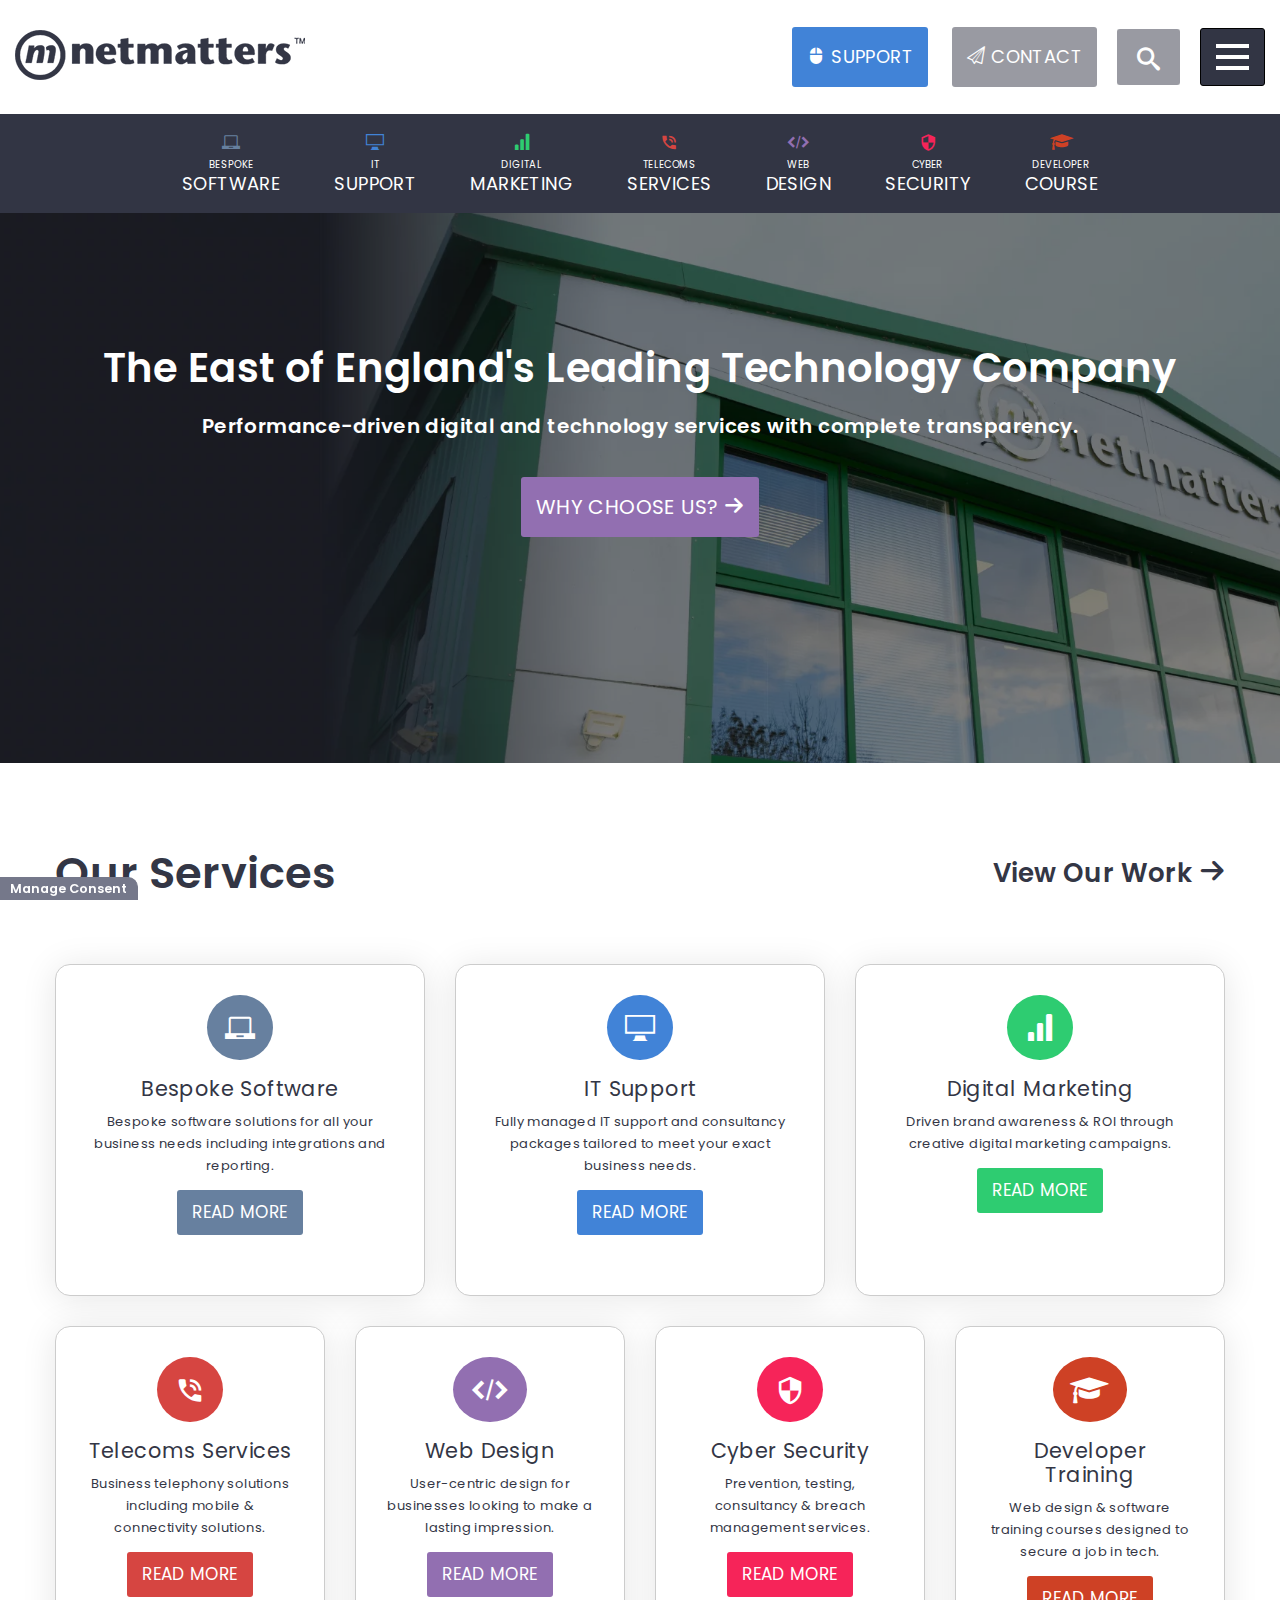
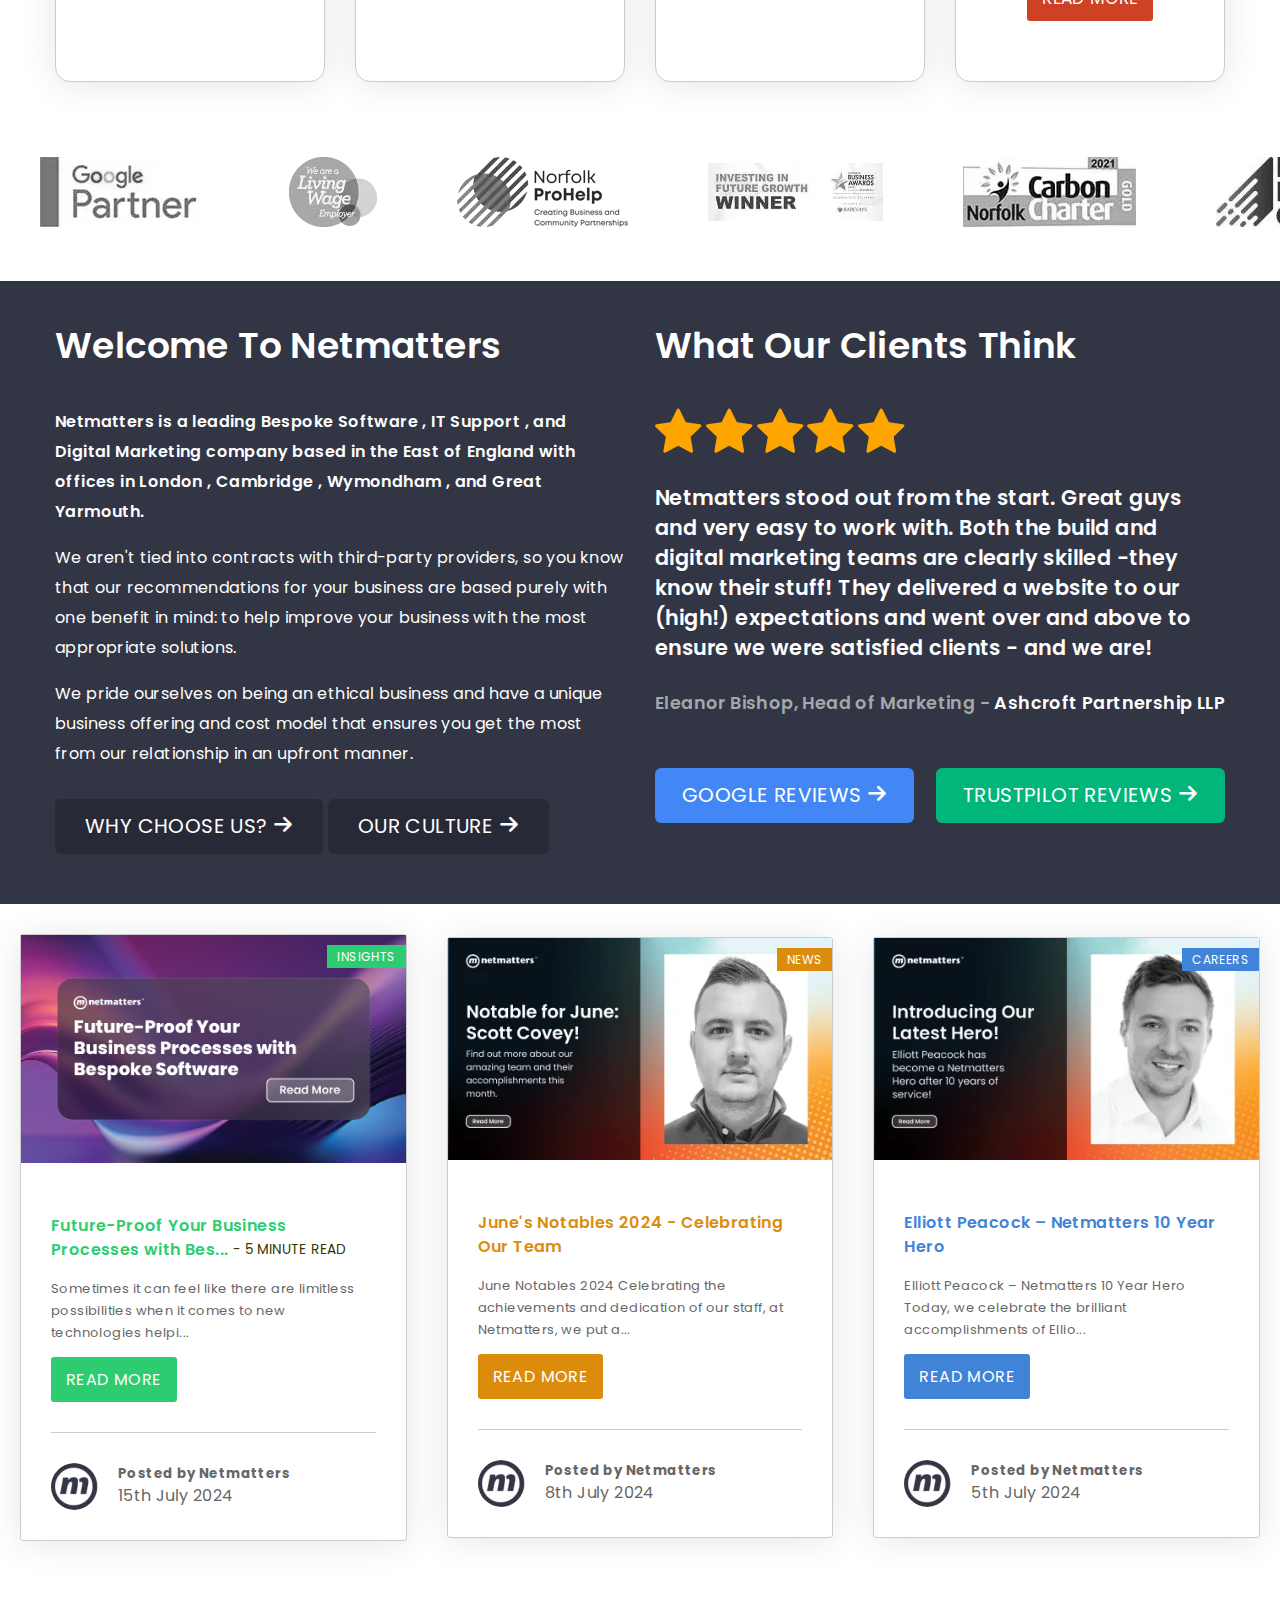
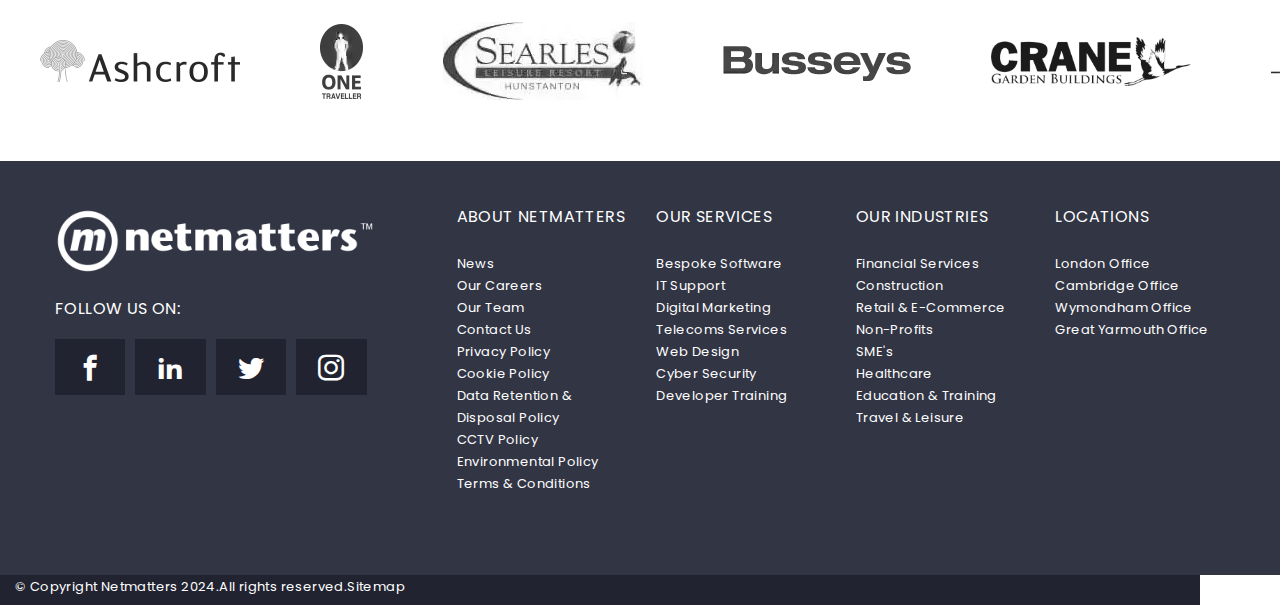
==== commit c2907eff: "header and nav bar css" ====
--- a/html/index.html
+++ b/html/index.html
@@ -10,184 +10,265 @@
     </head>
     <body>
       <div id="page-wrapper">
-        <header class="main-header">
-            <div class="container">
-              <div class="inner">
-                <a class="logo" href="#">
-                  <img class="logo" src="../img/netmatters_logo.png" alt="Netmatters™">
-                </a>
-                
-                <div class="actions">
-                  <a class="btn btn-support btn-it" href="#"><span class="icon icon-display"></span> Support</a>
-                  <a class="btn btn-contact" href="#"><span class="icon icon-compass"></span> Contact</a>
-        
-                  <search class="search-lg">
-                    <form class="search-form" method="get" action="#">
-                      <input class="search-input" type="search" name="keyword" placeholder="Search...">
-                      <button class="btn btn-default" type="submit"><span class="icon icon-search"></span></button>
-                    </form>
-                  </search>
-        
-                  <a class="call-btn" href="#">
-                    <span class="icon icon-phone"></span>
+       
+        <header id="header-wrapper">
+
+          <div id="header1" class="reusable-container">
+  
+              
+              <div id="header1__logo">
+                  <a href="#">
+                      <img src="../img/netmatters_logo.png" alt="Netmatters Logo">
                   </a>
-                  <button class="btn btn-hamburger" type="button">
-                    <span></span>
+              </div>
+  
+              <div id="header1__actions">
+                  
+                  <form id="header1__searchform">
+                      <input id="header1__searchform-input" type="text" placeholder="Search..">
+                      <button id="header1__searchform-button" class="" type="submit">
+                          <span class="icon-search"></span>
+                      </button>
+                  </form>
+  
+                  <div id="header1__phone">
+                      <a href="#">
+                          <span class="icon-phone_in_talk"></span>
+                      </a>
+                  </div>
+          
+                  <div id="header1__buttons">
+                      <a id="header1__supportbtn" class="" href="#">
+                          <span class="icon-mouse"></span>
+                          Support
+                      </a>
+                      <a id="header1__contactbtn" class="" href="#">
+                          <span class="icon-email"></span>
+                          Contact
+                      </a>
+                  </div>
+  
+                  <a id="header1__burger">
+                      <div class="burger__box">
+                          <button class="burger">
+                              <div class="burger__top"></div>
+                              <div class="burger__middle"></div>
+                              <div class="burger__bottom"></div>
+                          </button>
+                      </div>
+                  </a>
+              </div>
+  
+          </div>
+  
+          <div id="header2" class="reusable-container">
+              <form id="header2__searchform">
+                  <label for="header2__searchform-input" class="hidden">Search:</label>
+                  <input id="header2__searchform-input" type="text" placeholder="Search..">
+                  <button id="header2__searchform-button" class="" type="submit">
+                      <span class="icon-search"></span>
                   </button>
-                </div>
-        
-                <search class="search-sm">
-                  <form class="search-form" method="get" action="#">
-                    <input class="search-input" type="search" name="keyword" placeholder="Search...">
-                    <button type="submit"><span class="icon icon-search"></span></button>
-                  </form>
-                </search>
-              </div>
-            </div>
-          </header>
-          <nav class="main-navigation">
-            <div class="container">
-              <ul class="main-items">
-                <li class="nav-item software">
-                  <a href="#">
-                    <span class="icon icon-laptop"></span>
-                    <small>Bespoke</small> 
-                    Software
-                  </a>
-                  <div class="sub-menu-banner">
-                    <ul class="container sub-menu">
-                      <li class="sub-menu-title">Our Bespoke Software Services</li>
-                      <li class="nav-item"><a href="#"><span class="icon icon-cogs"></span> <span class="link-text">Bespoke CRM</span></a></li>
-                      <li class="nav-item"><a href="#"><span class="icon icon-briefcase"></span> <span class="link-text">Business Automation</span></a></li>
-                      <li class="nav-item"><a href="#"><span class="icon icon-shuffle"></span> <span class="link-text">Software Integrations</span></a></li>
-                      <li class="nav-item"><a href="#"><span class="icon icon-mobile"></span> <span class="link-text">Mobile App Development</span></a></li>
-                      <li class="nav-item"><a href="#"><span class="icon icon-folder-open"></span> <span class="link-text">Bespoke Databases</span></a></li>
-                      <li class="nav-item"><a href="#"><span class="icon icon-tab"></span> <span class="link-text">Sharepoint Development</span></a></li>
-                      <li class="nav-item"><a href="#"><span class="icon icon-download3"></span> <span class="link-text">Operational Systems</span></a></li>
-                      <li class="nav-item"><a href="#"><span class="icon icon-users"></span> <span class="link-text">Business Central Implementation</span></a></li>
-                      <li class="nav-item"><a href="#"><span class="icon icon-laptop"></span> <span class="link-text">Internet of Things (IoT) Software</span></a></li>
-                      <li class="nav-item"><a href="#"><span class="icon icon-cloud"></span> <span class="link-text">Intranet Development</span></a></li>
-                      <li class="nav-item"><a href="#"><span class="icon icon-cloud-download"></span> <span class="link-text">Customer Portal Development</span></a></li>
-                      <li class="nav-item"><a href="#"><span class="icon icon-earth"></span> <span class="link-text">Reporting Hub</span></a></li>
-                    </ul>
-                  </div>
-                </li>
-        
-                <li class="nav-item it">
-                  <a href="#">
-                    <span class="icon icon-display"></span>
-                    <small>IT</small> 
-                    Support
-                  </a>
-                  <div class="sub-menu-banner">
-                    <ul class="container sub-menu">
-                      <li class="sub-menu-title">Our IT Support Services</li>
-                      <li class="nav-item"><a href="#"><span class="icon icon-headphones"></span> <span class="link-text">Managed IT Support</span></a></li>
-                      <li class="nav-item"><a href="#"><span class="icon icon-briefcase"></span> <span class="link-text">Business IT Support</span></a></li>
-                      <li class="nav-item"><a href="#"><span class="icon icon-laptop"></span> <span class="link-text">Office 365 for Business</span></a></li>
-                      <li class="nav-item"><a href="#"><span class="icon icon-book"></span> <span class="link-text">IT Consultancy</span></a></li>
-                      <li class="nav-item"><a href="#"><span class="icon icon-cloud"></span> <span class="link-text">Cloud Service Provider</span></a></li>
-                      <li class="nav-item"><a href="#"><span class="icon icon-drive"></span> <span class="link-text">Data Backup &amp; Disaster Recovery</span></a></li><li>
-                    </li></ul>
-                  </div>
-                </li>
-        
-                <li class="nav-item digital">
-                  <a href="#">
-                    <span class="icon icon-stats-bars2"></span>
-                    <small>Digital</small> 
-                    Marketing
-                  </a>
-                  <div class="sub-menu-banner">
-                    <ul class="container sub-menu">
-                      <li class="sub-menu-title">Our Digital Marketing Services</li>
-                      <li class="nav-item"><a href="#"><span class="icon icon-search"></span> <span class="link-text">Search Engine Optimisation (SEO)</span></a></li>
-                      <li class="nav-item"><a href="#"><span class="icon icon-coin-dollar"></span> <span class="link-text">Pay Per Click Advertising (PPC)</span></a></li>
-                      <li class="nav-item"><a href="#"><span class="icon icon-stats-dots"></span> <span class="link-text">Conversion Rate Optimisation (CRO)</span></a></li>
-                      <li class="nav-item"><a href="#"><span class="icon icon-mail3"></span> <span class="link-text">Email Marketing</span></a></li>
-                      <li class="nav-item"><a href="#"><span class="icon icon-users"></span> <span class="link-text">Social Media Marketing</span></a></li>
-                      <li class="nav-item"><a href="#"><span class="icon icon-pencil"></span> <span class="link-text">Content Marketing</span></a></li>
-                    </ul>
-                  </div>
-                </li>
-        
-                <li class="nav-item telecoms">
-                  <a href="#">
-                    <span class="icon icon-phone"></span>
-                    <small>Telecoms</small> 
-                    Services
-                  </a>
-                  <div class="sub-menu-banner">
-                    <ul class="container sub-menu">
-                      <li class="sub-menu-title">Our Telecoms Services</li>
-                      <li class="nav-item"><a href="#"><span class="icon icon-ticket"></span> <span class="link-text">Business Mobile</span></a></li>
-                      <li class="nav-item"><a href="#"><span class="icon icon-phone"></span> <span class="link-text">Hosted VoIP Provider</span></a></li>
-                      <li class="nav-item"><a href="#"><span class="icon icon-phone"></span> <span class="link-text">Business VoIP Systems</span></a></li>
-                      <li class="nav-item"><a href="#"><span class="icon icon-meter"></span> <span class="link-text">Business Broadband</span></a></li>
-                      <li class="nav-item"><a href="#"><span class="icon icon-shuffle"></span> <span class="link-text">Leased Lines Provider</span></a></li>
-                      <li class="nav-item"><a href="#"><span class="icon icon-phone"></span> <span class="link-text">3CX Systems</span></a></li>
-                    </ul>
-                  </div>
-                </li>
-        
-                <li class="nav-item web">
-                  <a href="#">
-                    <span class="icon icon-embed2"></span>
-                    <small>Web</small> 
-                    Design
-                  </a>
-                  <div class="sub-menu-banner">
-                    <ul class="container sub-menu">
-                      <li class="sub-menu-title">Our Web Design Services</li>
-                      <li class="nav-item"><a href="#"><span class="icon icon-pencil"></span> <span class="link-text">Bespoke Website Design</span></a></li>
-                      <li class="nav-item"><a href="#"><span class="icon icon-cart"></span> <span class="link-text">eCommerce Website Design</span></a></li>
-                      <li class="nav-item"><a href="#"><span class="icon icon-display"></span> <span class="link-text">Pay Monthly Websites</span></a></li>
-                      <li class="nav-item"><a href="#"><span class="icon icon-bullhorn"></span> <span class="link-text">Branding &amp; Design</span></a></li>
-                      <li class="nav-item"><a href="#"><span class="icon icon-mobile"></span> <span class="link-text">Mobile App Development</span></a></li>
-                      <li class="nav-item"><a href="#"><span class="icon icon-cloud"></span> <span class="link-text">Web Hosting</span></a></li>
-                    </ul>
-                  </div>
-                </li>
-        
-                <li class="nav-item security">
-                  <a href="#">
-                    <span class="icon icon-shield"></span>
-                    <small>Cyber</small> 
-                    Security
-                  </a>
-                  <div class="sub-menu-banner">
-                    <ul class="container sub-menu">
-                      <li class="sub-menu-title">Our Cyber Security Services</li>
-                      <li class="nav-item"><a href="#"><span class="icon icon-clipboard"></span> <span class="link-text">Cyber Security Assessment</span></a></li>
-                      <li class="nav-item"><a href="#"><span class="icon icon-clock"></span> <span class="link-text">Cyber Security Management</span></a></li>
-                      <li class="nav-item"><a href="#"><span class="icon icon-lab"></span> <span class="link-text">Cyber Penetration Testing</span></a></li>
-                      <li class="nav-item"><a href="#"><span class="icon icon-library"></span> <span class="link-text">Cyber Essentials Certification</span></a></li>
-                      <li class="nav-item"><a href="#"><span class="icon icon-shield"></span> <span class="link-text">PCI Compliance</span></a></li>
-                      <li class="nav-item"><a href="#"><span class="icon icon-lock"></span> <span class="link-text">Hacking Prevention</span></a></li>
-                    </ul>
-                  </div>
-                </li>
-        
-                <li class="nav-item developer">
-                  <a href="#">
-                    <span class="icon icon-library"></span>
-                    <small>Developer</small> 
-                    Course
-                  </a>
-                  <div class="sub-menu-banner">
-                    <ul class="container sub-menu">
-                      <li class="sub-menu-title">Our Developer Course Services</li>
-                      <li class="nav-item"><a href="#"><span class="icon icon-laptop"></span> <span class="link-text">Train For a Career in Tech</span></a></li>
-                      <li class="nav-item"><a href="#"><span class="icon icon-embed2"></span> <span class="link-text">Skills Bootcamp</span></a></li>
-                      <li class="nav-item"><a href="#"><span class="icon icon-question"></span> <span class="link-text">Scion Scheme Frequently Asked Questions</span></a></li>
-                      <li class="nav-item"><a href="#"><span class="icon icon-shuffle"></span> <span class="link-text">Scion Collaborators</span></a></li>
-                    </ul>
-                  </div>
-                </li>
-        
-              </ul>
-            </div>
-          </nav>
+              </form>
+          </div>
+  
+          <div id="header3" class="reusable-container">
+              <nav class="nav">
+                  <ul class="nav-list">
+                      <li class="nav-listitem" id="navmenu-software">
+                          <a href="#">
+                              <span id="nav-software" class="nav__listitem-icon icon-laptop"></span>
+                              <small>Bespoke</small><br>
+                              Software
+                          </a>
+                          <div id="submenu-software" class="nav__listitem-submenu">
+                              <ul>
+                                  <li>
+                                      <a href="#">
+                                          <span class="nav__submenu-item-container">
+                                              <span class="nav__submenu-item-icon fa-cogs"></span>
+                                          </span>
+                                          <span class="nav__submenu-item">Bespoke CRM</span>
+                                      </a>
+                                  </li>
+                                  <li>
+                                      <a href="#">
+                                          <span class="nav__submenu-item-container">
+                                              <span class="nav__submenu-item-icon fa-cogs"></span>
+                                          </span>
+                                          <span class="nav__submenu-item">Business Automation</span>
+                                      </a>
+                                  </li>
+                                  <li>
+                                      <a href="#">
+                                          <span class="nav__submenu-item-container">
+                                              <span class="nav__submenu-item-icon fa-cogs"></span>
+                                          </span>
+                                          <span class="nav__submenu-item">Software Integrations</span>
+                                      </a>
+                                  </li>
+                                  <li>
+                                      <a href="#">
+                                          <span class="nav__submenu-item-container">
+                                              <span class="nav__submenu-item-icon fa-cogs"></span>
+                                          </span>
+                                          <span class="nav__submenu-item">Mobile App Development</span>
+                                      </a>
+                                  </li>
+                                  <li>
+                                      <a href="#">
+                                          <span class="nav__submenu-item-container">
+                                              <span class="nav__submenu-item-icon fa-cogs"></span>
+                                          </span>
+                                          <span class="nav__submenu-item">Bespoke Databases</span>
+                                      </a>
+                                  </li>
+                                  <li>
+                                      <a href="#">
+                                          <span class="nav__submenu-item-container">
+                                              <span class="nav__submenu-item-icon fa-cogs"></span>
+                                          </span>
+                                          <span class="nav__submenu-item">Sharepoint Development</span>
+                                      </a>
+                                  </li>
+                                  <li>
+                                      <a href="#">
+                                          <span class="nav__submenu-item-container">
+                                              <span class="nav__submenu-item-icon fa-cogs"></span>
+                                          </span>
+                                          <span class="nav__submenu-item">Operational Systems</span>
+                                      </a>
+                                  </li>
+                                  <li>
+                                      <a href="#">
+                                          <span class="nav__submenu-item-container">
+                                              <span class="nav__submenu-item-icon fa-cogs"></span>
+                                          </span>
+                                          <span class="nav__submenu-item">Business Central Implementation</span>
+                                      </a>
+                                  </li>
+                                  <li>
+                                      <a href="#">
+                                          <span class="nav__submenu-item-container">
+                                              <span class="nav__submenu-item-icon fa-cogs"></span>
+                                          </span>
+                                          <span class="nav__submenu-item">Internet of Things (IoT) Software</span>
+                                      </a>
+                                  </li>
+                                  <li>
+                                      <a href="#">
+                                          <span class="nav__submenu-item-container">
+                                              <span class="nav__submenu-item-icon fa-cogs"></span>
+                                          </span>
+                                          <span class="nav__submenu-item">Intranet Development</span>
+                                      </a>
+                                  </li>
+                                  <li>
+                                      <a href="#">
+                                          <span class="nav__submenu-item-container">
+                                              <span class="nav__submenu-item-icon fa-cogs"></span>
+                                          </span>
+                                          <span class="nav__submenu-item">Customer Portal Development</span>
+                                      </a>
+                                  </li>
+                                  <li>
+                                      <a href="#">
+                                          <span class="nav__submenu-item-container">
+                                              <span class="nav__submenu-item-icon fa-cogs"></span>
+                                          </span>
+                                          <span class="nav__submenu-item">Reporting Hub</span>
+                                      </a>
+                                  </li>                                
+                              </ul>
+                          </div>
+                      </li>
+  
+                      <li class="nav-listitem" id="navmenu-it">
+                          <a href="#">
+                              <span id="nav-it" class="nav__listitem-icon icon-display"></span>
+                              <small>IT</small><br>
+                              Support
+                          </a>
+                          <div class="nav__listitem-submenu hidden">
+                              <ul>
+                                  <li>Submenu Items</li>
+                              </ul>
+                          </div>
+                      </li>
+                      <li class="nav-listitem" id="navmenu-marketing">
+                          <a href="#">
+                              <span id="nav-marketing" class="nav__listitem-icon icon-bar-graph"></span>
+                              <small>Digital</small><br>
+                              Marketing
+                          </a>
+                          <div class="nav__listitem-submenu hidden">
+                              <ul>
+                                  <li>Submenu Items</li>
+                              </ul>
+                          </div>
+                      </li>
+                      <li class="nav-listitem" id="navmenu-telecoms">
+                          <a href="#">
+                              <span id="nav-telecoms" class="nav__listitem-icon icon-phone_in_talk"></span>
+                              <small>Telecoms</small><br>
+                              Services
+                          </a>
+                          <div class="nav__listitem-submenu hidden">
+                              <ul>
+                                  <li>Submenu Items</li>
+                              </ul>
+                          </div>
+                      </li>
+                      <li class="nav-listitem" id="navmenu-web">
+                          <a href="#">
+                              <span id="nav-web" class="nav__listitem-icon icon-embed2"></span>
+                              <small>Web</small><br>
+                              Design
+                          </a>
+                          <div class="nav__listitem-submenu hidden">
+                              <ul>
+                                  <li>Submenu Items</li>
+                              </ul>
+                          </div>
+                      </li>
+                      <li class="nav-listitem" id="navmenu-security">
+                          <a href="#">
+                              <span id="nav-security" class="nav__listitem-icon icon-security"></span>
+                              <small>Cyber</small><br>
+                              Security
+                          </a>
+                          <div class="nav__listitem-submenu hidden">
+                              <ul>
+                                  <li>Submenu Items</li>
+                              </ul>
+                          </div>
+                      </li>
+                      <li class="nav-listitem" id="navmenu-developer">
+                          <a href="#">
+                              <span id="nav-developer" class="nav__listitem-icon icon-graduation-cap"></span>
+                              <small>Developer</small><br>
+                              Course
+                          </a>
+                          <div class="nav__listitem-submenu hidden">
+                              <ul>
+                                  <li>Submenu Items</li>
+                              </ul>
+                          </div>
+                      </li>
+  
+                      <!-- <li class="nav__listitem">IT Support</li>
+                      <li class="nav__listitem">Digital Marketing</li>
+                      <li class="nav__listitem">Telecoms Services</li>
+                      <li class="nav__listitem">Web Design</li>
+                      <li class="nav__listitem">Cyber Security</li>
+                      <li class="nav__listitem">Developer Course</li> -->
+                  </ul>
+              </nav>
+          </div>
+  
+      </header>
+
+
+  
           <section class="centered" id="banner">
             <img src="../img/banner-web.webp" alt="Netmatters Building">
             <div>
--- a/css/styles.css
+++ b/css/styles.css
@@ -395,7 +395,461 @@
   text-decoration: none;
 }
 
-/* line 71, ../../../../../Coding Projects/Netmatters-homepage-assessment/scss/partials/_main-styles.scss */
+/* line 70, ../../../../../Coding Projects/Netmatters-homepage-assessment/scss/partials/_main-styles.scss */
+#header1 {
+  display: flex;
+  flex-flow: row nowrap;
+  align-items: center;
+  justify-content: flex-end;
+  height: auto;
+  padding-top: 20px;
+  padding-bottom: 20px;
+}
+
+/* line 82, ../../../../../Coding Projects/Netmatters-homepage-assessment/scss/partials/_main-styles.scss */
+#header1__logo {
+  order: 1;
+  justify-self: left;
+  flex-grow: 1;
+  flex-shrink: 1;
+}
+
+/* line 87, ../../../../../Coding Projects/Netmatters-homepage-assessment/scss/partials/_main-styles.scss */
+#header1__logo img {
+  max-width: 100%;
+}
+
+/* line 93, ../../../../../Coding Projects/Netmatters-homepage-assessment/scss/partials/_main-styles.scss */
+#header1__actions {
+  order: 2;
+  padding-bottom: 7px;
+  padding-top: 7px;
+  display: flex;
+  align-items: center;
+}
+
+/* line 104, ../../../../../Coding Projects/Netmatters-homepage-assessment/scss/partials/_main-styles.scss */
+#header1__phone {
+  order: 2;
+  font-weight: 400;
+  line-height: 32px;
+  font-size: 32px;
+  letter-spacing: 0.4px;
+}
+
+@media (min-width: 768px) {
+  /* line 104, ../../../../../Coding Projects/Netmatters-homepage-assessment/scss/partials/_main-styles.scss */
+  #header1__phone {
+    display: none;
+  }
+}
+
+/* line 117, ../../../../../Coding Projects/Netmatters-homepage-assessment/scss/partials/_main-styles.scss */
+#header1__buttons {
+  order: 2;
+  display: none;
+}
+
+@media (min-width: 992px) {
+  /* line 117, ../../../../../Coding Projects/Netmatters-homepage-assessment/scss/partials/_main-styles.scss */
+  #header1__buttons {
+    display: block;
+  }
+}
+
+/* line 128, ../../../../../Coding Projects/Netmatters-homepage-assessment/scss/partials/_main-styles.scss */
+#header1__supportbtn {
+  background-color: #4183d7;
+  border-radius: 3px;
+  line-height: 50px;
+  color: #ffffff;
+  display: inline-block;
+  font-weight: 400;
+  text-transform: uppercase;
+  padding: 5px 15px;
+  text-decoration: none;
+  margin-left: 20px;
+  font-size: 18px;
+}
+
+/* line 14, ../../../../../Coding Projects/Netmatters-homepage-assessment/scss/partials/_mixins.scss */
+#header1__supportbtn :hover {
+  text-decoration: none;
+}
+
+/* line 134, ../../../../../Coding Projects/Netmatters-homepage-assessment/scss/partials/_main-styles.scss */
+#header1__contactbtn {
+  background-color: #999aa2;
+  border-radius: 3px;
+  line-height: 50px;
+  color: #ffffff;
+  display: inline-block;
+  font-weight: 400;
+  text-transform: uppercase;
+  padding: 5px 15px;
+  text-decoration: none;
+  margin-left: 20px;
+  font-size: 18px;
+}
+
+/* line 14, ../../../../../Coding Projects/Netmatters-homepage-assessment/scss/partials/_mixins.scss */
+#header1__contactbtn :hover {
+  text-decoration: none;
+}
+
+/* line 140, ../../../../../Coding Projects/Netmatters-homepage-assessment/scss/partials/_main-styles.scss */
+#header1__searchform {
+  display: none;
+  order: 3;
+  margin-left: 20px;
+  background-color: #eee;
+  position: relative;
+  flex-direction: row;
+  align-items: center;
+}
+
+@media (min-width: 768px) {
+  /* line 140, ../../../../../Coding Projects/Netmatters-homepage-assessment/scss/partials/_main-styles.scss */
+  #header1__searchform {
+    display: flex;
+  }
+}
+
+/* line 157, ../../../../../Coding Projects/Netmatters-homepage-assessment/scss/partials/_main-styles.scss */
+#header1__searchform-input {
+  display: flex;
+  width: 268px;
+  box-sizing: content-box;
+  flex-direction: row;
+  flex-grow: 1;
+  justify-content: flex-start;
+  height: 44px;
+  border: 1px;
+  padding-left: 15px;
+  padding-right: 15px;
+  padding-top: 5px;
+  padding-bottom: 5px;
+  border-color: #ccc;
+  border-radius: 2px;
+  background-color: #fff;
+  border: 1px solid #e5e5e5;
+}
+
+@media (min-width: 768px) {
+  /* line 157, ../../../../../Coding Projects/Netmatters-homepage-assessment/scss/partials/_main-styles.scss */
+  #header1__searchform-input {
+    width: 142px;
+  }
+}
+
+@media (min-width: 992px) {
+  /* line 157, ../../../../../Coding Projects/Netmatters-homepage-assessment/scss/partials/_main-styles.scss */
+  #header1__searchform-input {
+    display: none;
+    padding-right: 40px;
+  }
+}
+
+/* line 194, ../../../../../Coding Projects/Netmatters-homepage-assessment/scss/partials/_main-styles.scss */
+#header1__searchform-input:focus {
+  border-color: #5bc0de;
+  outline: 0;
+  box-shadow: inset 0 1px 1px rgba(0, 0, 0, 0.075), 0 0 8px rgba(91, 192, 222, 0.6);
+}
+
+/* line 203, ../../../../../Coding Projects/Netmatters-homepage-assessment/scss/partials/_main-styles.scss */
+#header1__searchform-button {
+  background-color: #999aa2;
+  border-radius: 3px;
+  line-height: 50px;
+  color: #ffffff;
+  display: inline-block;
+  font-weight: 400;
+  text-transform: uppercase;
+  padding: 5px 15px;
+  text-decoration: none;
+  cursor: pointer;
+  padding-left: 20px;
+  padding-right: 20px;
+  padding-bottom: 3px;
+  padding-top: 7px;
+  font-size: 23px;
+  border-style: none;
+  height: 56px;
+}
+
+/* line 14, ../../../../../Coding Projects/Netmatters-homepage-assessment/scss/partials/_mixins.scss */
+#header1__searchform-button :hover {
+  text-decoration: none;
+}
+
+/* line 226, ../../../../../Coding Projects/Netmatters-homepage-assessment/scss/partials/_main-styles.scss */
+#header1__burger {
+  order: 3;
+  margin-left: 20px;
+}
+
+/* line 236, ../../../../../Coding Projects/Netmatters-homepage-assessment/scss/partials/_main-styles.scss */
+#header2 {
+  display: block;
+  box-sizing: border-box;
+  justify-content: flex-end;
+  padding-top: 5px;
+  padding-bottom: 5px;
+  padding-left: 15px;
+  padding-right: 15px;
+  border: solid #c9c9c9 5px;
+  border-radius: 5px;
+}
+
+@media (min-width: 768px) {
+  /* line 236, ../../../../../Coding Projects/Netmatters-homepage-assessment/scss/partials/_main-styles.scss */
+  #header2 {
+    display: none;
+  }
+}
+
+/* line 257, ../../../../../Coding Projects/Netmatters-homepage-assessment/scss/partials/_main-styles.scss */
+#header2__searchform {
+  background-color: #eee;
+  display: flex;
+  position: relative;
+  box-sizing: border-box;
+}
+
+/* line 264, ../../../../../Coding Projects/Netmatters-homepage-assessment/scss/partials/_main-styles.scss */
+#header2__searchform-input {
+  flex-direction: row;
+  flex-grow: 1;
+  justify-content: flex-start;
+  width: 100%;
+  height: 47px;
+  padding-right: 40px;
+}
+
+/* line 273, ../../../../../Coding Projects/Netmatters-homepage-assessment/scss/partials/_main-styles.scss */
+#header2__searchform-button {
+  background-color: none;
+  border: none;
+  right: 3px;
+  top: 30px;
+}
+
+/* line 284, ../../../../../Coding Projects/Netmatters-homepage-assessment/scss/partials/_main-styles.scss */
+#header3 {
+  background-color: #323544;
+}
+
+/* line 288, ../../../../../Coding Projects/Netmatters-homepage-assessment/scss/partials/_main-styles.scss */
+#submenu-software {
+  display: none;
+}
+
+/* line 292, ../../../../../Coding Projects/Netmatters-homepage-assessment/scss/partials/_main-styles.scss */
+.nav {
+  display: none;
+}
+
+@media (min-width: 992px) {
+  /* line 292, ../../../../../Coding Projects/Netmatters-homepage-assessment/scss/partials/_main-styles.scss */
+  .nav {
+    display: initial;
+  }
+}
+
+/* line 300, ../../../../../Coding Projects/Netmatters-homepage-assessment/scss/partials/_main-styles.scss */
+.nav-list {
+  display: flex;
+  margin-top: 0px;
+  margin-bottom: 0px;
+  font-size: 1.125rem;
+  text-transform: uppercase;
+  justify-content: center;
+  width: 970px;
+  margin: auto;
+}
+
+/* line 313, ../../../../../Coding Projects/Netmatters-homepage-assessment/scss/partials/_main-styles.scss */
+.nav-listitem {
+  color: #ffffff;
+  display: block;
+  text-align: center;
+  font-size: large;
+  flex-grow: 1;
+  flex-shrink: 1;
+}
+
+/* line 316, ../../../../../Coding Projects/Netmatters-homepage-assessment/scss/partials/_main-styles.scss */
+.nav-listitem :hover {
+  text-decoration: none;
+}
+
+/* line 332, ../../../../../Coding Projects/Netmatters-homepage-assessment/scss/partials/_main-styles.scss */
+.nav-listitem a {
+  display: block;
+  padding-top: 19px;
+  padding-bottom: 18px;
+}
+
+/* line 337, ../../../../../Coding Projects/Netmatters-homepage-assessment/scss/partials/_main-styles.scss */
+.nav-listitem a span {
+  display: block;
+}
+
+/* line 340, ../../../../../Coding Projects/Netmatters-homepage-assessment/scss/partials/_main-styles.scss */
+.nav-listitem a small {
+  font-size: 10px;
+  line-height: 10px;
+  letter-spacing: 0.4px;
+}
+
+/* line 353, ../../../../../Coding Projects/Netmatters-homepage-assessment/scss/partials/_main-styles.scss */
+.nav__listitem-submenu {
+  display: none;
+}
+
+/* line 359, ../../../../../Coding Projects/Netmatters-homepage-assessment/scss/partials/_main-styles.scss */
+#nav-software {
+  color: #67809f;
+}
+
+/* line 360, ../../../../../Coding Projects/Netmatters-homepage-assessment/scss/partials/_main-styles.scss */
+#nav-it {
+  color: #4183d7;
+}
+
+/* line 361, ../../../../../Coding Projects/Netmatters-homepage-assessment/scss/partials/_main-styles.scss */
+#nav-marketing {
+  color: #2ecc71;
+}
+
+/* line 362, ../../../../../Coding Projects/Netmatters-homepage-assessment/scss/partials/_main-styles.scss */
+#nav-telecoms {
+  color: #d64541;
+}
+
+/* line 363, ../../../../../Coding Projects/Netmatters-homepage-assessment/scss/partials/_main-styles.scss */
+#nav-web {
+  color: #926fb1;
+}
+
+/* line 364, ../../../../../Coding Projects/Netmatters-homepage-assessment/scss/partials/_main-styles.scss */
+#nav-security {
+  color: #f62459;
+}
+
+/* line 365, ../../../../../Coding Projects/Netmatters-homepage-assessment/scss/partials/_main-styles.scss */
+#nav-developer {
+  color: #ce4125;
+}
+
+/* line 367, ../../../../../Coding Projects/Netmatters-homepage-assessment/scss/partials/_main-styles.scss */
+#navmenu-software:hover {
+  background-color: #67809f;
+  color: #ffffff;
+}
+
+/* line 370, ../../../../../Coding Projects/Netmatters-homepage-assessment/scss/partials/_main-styles.scss */
+#navmenu-software:hover > a > span {
+  color: #ffffff;
+}
+
+/* line 374, ../../../../../Coding Projects/Netmatters-homepage-assessment/scss/partials/_main-styles.scss */
+#navmenu-it:hover {
+  background-color: #4183d7;
+  color: #ffffff;
+}
+
+/* line 377, ../../../../../Coding Projects/Netmatters-homepage-assessment/scss/partials/_main-styles.scss */
+#navmenu-it:hover > a > span {
+  color: #ffffff;
+}
+
+/* line 381, ../../../../../Coding Projects/Netmatters-homepage-assessment/scss/partials/_main-styles.scss */
+#navmenu-marketing:hover {
+  background-color: #2ecc71;
+  color: #ffffff;
+}
+
+/* line 384, ../../../../../Coding Projects/Netmatters-homepage-assessment/scss/partials/_main-styles.scss */
+#navmenu-marketing:hover > a > span {
+  color: #ffffff;
+}
+
+/* line 388, ../../../../../Coding Projects/Netmatters-homepage-assessment/scss/partials/_main-styles.scss */
+#navmenu-telecoms:hover {
+  background-color: #d64541;
+  color: #ffffff;
+}
+
+/* line 391, ../../../../../Coding Projects/Netmatters-homepage-assessment/scss/partials/_main-styles.scss */
+#navmenu-telecoms:hover > a > span {
+  color: #ffffff;
+}
+
+/* line 395, ../../../../../Coding Projects/Netmatters-homepage-assessment/scss/partials/_main-styles.scss */
+#navmenu-web:hover {
+  background-color: #926fb1;
+  color: #ffffff;
+}
+
+/* line 398, ../../../../../Coding Projects/Netmatters-homepage-assessment/scss/partials/_main-styles.scss */
+#navmenu-web:hover > a > span {
+  color: #ffffff;
+}
+
+/* line 402, ../../../../../Coding Projects/Netmatters-homepage-assessment/scss/partials/_main-styles.scss */
+#navmenu-security:hover {
+  background-color: #f62459;
+  color: #ffffff;
+}
+
+/* line 405, ../../../../../Coding Projects/Netmatters-homepage-assessment/scss/partials/_main-styles.scss */
+#navmenu-security:hover > a > span {
+  color: #ffffff;
+}
+
+/* line 409, ../../../../../Coding Projects/Netmatters-homepage-assessment/scss/partials/_main-styles.scss */
+#navmenu-developer:hover {
+  background-color: #ce4125;
+  color: #ffffff;
+}
+
+/* line 412, ../../../../../Coding Projects/Netmatters-homepage-assessment/scss/partials/_main-styles.scss */
+#navmenu-developer:hover > a > span {
+  color: #ffffff;
+}
+
+/* line 418, ../../../../../Coding Projects/Netmatters-homepage-assessment/scss/partials/_main-styles.scss */
+.burger {
+  display: flex;
+  flex-direction: column;
+  width: 33px;
+  border: 0;
+  padding: 0;
+  gap: 7px;
+  background: none;
+  cursor: pointer;
+}
+
+/* line 429, ../../../../../Coding Projects/Netmatters-homepage-assessment/scss/partials/_main-styles.scss */
+.burger__box {
+  padding: 15px 15px;
+  background: #323544;
+  border: solid black 1px;
+  border-radius: 3px;
+}
+
+/* line 436, ../../../../../Coding Projects/Netmatters-homepage-assessment/scss/partials/_main-styles.scss */
+.burger__top, .burger__middle, .burger__bottom {
+  background: #ffffff;
+  height: 4px;
+  width: 33px;
+  border-radius: 0px;
+  display: block;
+}
+
+/* line 449, ../../../../../Coding Projects/Netmatters-homepage-assessment/scss/partials/_main-styles.scss */
 #banner {
   color: #ffffff;
   background-color: #000000;
@@ -403,7 +857,7 @@
   display: block;
 }
 
-/* line 76, ../../../../../Coding Projects/Netmatters-homepage-assessment/scss/partials/_main-styles.scss */
+/* line 454, ../../../../../Coding Projects/Netmatters-homepage-assessment/scss/partials/_main-styles.scss */
 #banner img {
   object-fit: cover;
   height: 100%;
@@ -411,7 +865,7 @@
   opacity: 50%;
 }
 
-/* line 82, ../../../../../Coding Projects/Netmatters-homepage-assessment/scss/partials/_main-styles.scss */
+/* line 460, ../../../../../Coding Projects/Netmatters-homepage-assessment/scss/partials/_main-styles.scss */
 #banner div {
   align-self: auto;
   margin: auto;
@@ -420,7 +874,7 @@
   display: block;
 }
 
-/* line 88, ../../../../../Coding Projects/Netmatters-homepage-assessment/scss/partials/_main-styles.scss */
+/* line 466, ../../../../../Coding Projects/Netmatters-homepage-assessment/scss/partials/_main-styles.scss */
 #banner div h1 {
   font-weight: 600;
   font-size: 2.5rem;
@@ -428,7 +882,7 @@
   margin-bottom: 1.25rem;
 }
 
-/* line 94, ../../../../../Coding Projects/Netmatters-homepage-assessment/scss/partials/_main-styles.scss */
+/* line 472, ../../../../../Coding Projects/Netmatters-homepage-assessment/scss/partials/_main-styles.scss */
 #banner div p {
   font-size: 1.25rem;
   line-height: 1.75rem;
@@ -436,28 +890,28 @@
   margin-bottom: 0.375rem;
 }
 
-/* line 100, ../../../../../Coding Projects/Netmatters-homepage-assessment/scss/partials/_main-styles.scss */
+/* line 478, ../../../../../Coding Projects/Netmatters-homepage-assessment/scss/partials/_main-styles.scss */
 #banner div a {
   margin-top: 31px;
   font-size: 1.25rem;
   background-color: #926fb1;
 }
 
-/* line 109, ../../../../../Coding Projects/Netmatters-homepage-assessment/scss/partials/_main-styles.scss */
+/* line 488, ../../../../../Coding Projects/Netmatters-homepage-assessment/scss/partials/_main-styles.scss */
 #services {
   display: grid;
   text-align: center;
   padding-bottom: 0px;
 }
 
-/* line 115, ../../../../../Coding Projects/Netmatters-homepage-assessment/scss/partials/_main-styles.scss */
+/* line 494, ../../../../../Coding Projects/Netmatters-homepage-assessment/scss/partials/_main-styles.scss */
 #services > header {
   display: flex;
   justify-content: space-between;
   align-content: center;
 }
 
-/* line 121, ../../../../../Coding Projects/Netmatters-homepage-assessment/scss/partials/_main-styles.scss */
+/* line 500, ../../../../../Coding Projects/Netmatters-homepage-assessment/scss/partials/_main-styles.scss */
 #services h2 {
   text-align: left;
   font-size: 2.7rem;
@@ -466,24 +920,24 @@
   color: #333645;
 }
 
-/* line 130, ../../../../../Coding Projects/Netmatters-homepage-assessment/scss/partials/_main-styles.scss */
+/* line 509, ../../../../../Coding Projects/Netmatters-homepage-assessment/scss/partials/_main-styles.scss */
 #services h3 {
   margin-top: auto;
   margin-bottom: auto;
 }
 
-/* line 138, ../../../../../Coding Projects/Netmatters-homepage-assessment/scss/partials/_main-styles.scss */
+/* line 517, ../../../../../Coding Projects/Netmatters-homepage-assessment/scss/partials/_main-styles.scss */
 .services__viewmore {
   color: #333645;
   text-decoration: none;
 }
 
-/* line 141, ../../../../../Coding Projects/Netmatters-homepage-assessment/scss/partials/_main-styles.scss */
+/* line 520, ../../../../../Coding Projects/Netmatters-homepage-assessment/scss/partials/_main-styles.scss */
 .services__viewmore :hover {
   text-decoration: underline;
 }
 
-/* line 145, ../../../../../Coding Projects/Netmatters-homepage-assessment/scss/partials/_main-styles.scss */
+/* line 524, ../../../../../Coding Projects/Netmatters-homepage-assessment/scss/partials/_main-styles.scss */
 .services__viewmore-top {
   display: inline;
   float: right;
@@ -495,25 +949,25 @@
 }
 
 @media (min-width: 460px) and (max-width: 768px) {
-  /* line 145, ../../../../../Coding Projects/Netmatters-homepage-assessment/scss/partials/_main-styles.scss */
+  /* line 524, ../../../../../Coding Projects/Netmatters-homepage-assessment/scss/partials/_main-styles.scss */
   .services__viewmore-top {
     display: none;
   }
 }
 
 @media (min-width: 1px) and (max-width: 460px) {
-  /* line 145, ../../../../../Coding Projects/Netmatters-homepage-assessment/scss/partials/_main-styles.scss */
+  /* line 524, ../../../../../Coding Projects/Netmatters-homepage-assessment/scss/partials/_main-styles.scss */
   .services__viewmore-top {
     display: none;
   }
 }
 
-/* line 155, ../../../../../Coding Projects/Netmatters-homepage-assessment/scss/partials/_main-styles.scss */
+/* line 534, ../../../../../Coding Projects/Netmatters-homepage-assessment/scss/partials/_main-styles.scss */
 .services__viewmore-top :hover {
   text-decoration: underline;
 }
 
-/* line 161, ../../../../../Coding Projects/Netmatters-homepage-assessment/scss/partials/_main-styles.scss */
+/* line 540, ../../../../../Coding Projects/Netmatters-homepage-assessment/scss/partials/_main-styles.scss */
 .services__viewmore-bottom {
   display: none;
   font-size: 1.625rem;
@@ -522,20 +976,20 @@
 }
 
 @media (min-width: 460px) and (max-width: 768px) {
-  /* line 161, ../../../../../Coding Projects/Netmatters-homepage-assessment/scss/partials/_main-styles.scss */
+  /* line 540, ../../../../../Coding Projects/Netmatters-homepage-assessment/scss/partials/_main-styles.scss */
   .services__viewmore-bottom {
     display: inline;
   }
 }
 
 @media (min-width: 1px) and (max-width: 460px) {
-  /* line 161, ../../../../../Coding Projects/Netmatters-homepage-assessment/scss/partials/_main-styles.scss */
+  /* line 540, ../../../../../Coding Projects/Netmatters-homepage-assessment/scss/partials/_main-styles.scss */
   .services__viewmore-bottom {
     display: inline;
   }
 }
 
-/* line 173, ../../../../../Coding Projects/Netmatters-homepage-assessment/scss/partials/_main-styles.scss */
+/* line 552, ../../../../../Coding Projects/Netmatters-homepage-assessment/scss/partials/_main-styles.scss */
 #services-card-wrapper {
   display: grid;
   grid-gap: 30px;
@@ -552,7 +1006,7 @@
 }
 
 @media (min-width: 768px) {
-  /* line 173, ../../../../../Coding Projects/Netmatters-homepage-assessment/scss/partials/_main-styles.scss */
+  /* line 552, ../../../../../Coding Projects/Netmatters-homepage-assessment/scss/partials/_main-styles.scss */
   #services-card-wrapper {
     grid-template-columns: repeat(2, 1fr);
     grid-template-areas: "software software"@@ -564,7 +1018,7 @@
 }
 
 @media (min-width: 992px) {
-  /* line 173, ../../../../../Coding Projects/Netmatters-homepage-assessment/scss/partials/_main-styles.scss */
+  /* line 552, ../../../../../Coding Projects/Netmatters-homepage-assessment/scss/partials/_main-styles.scss */
   #services-card-wrapper {
     grid-template-columns: repeat(6, 1fr);
     grid-template-areas: "software software support support digital digital"@@ -574,7 +1028,7 @@
 }
 
 @media (min-width: 1260px) {
-  /* line 173, ../../../../../Coding Projects/Netmatters-homepage-assessment/scss/partials/_main-styles.scss */
+  /* line 552, ../../../../../Coding Projects/Netmatters-homepage-assessment/scss/partials/_main-styles.scss */
   #services-card-wrapper {
     grid-template-columns: repeat(12, 1fr);
     grid-template-areas: "software software software software support support support support digital digital digital digital"@@ -582,17 +1036,17 @@
   }
 }
 
-/* line 217, ../../../../../Coding Projects/Netmatters-homepage-assessment/scss/partials/_main-styles.scss */
+/* line 596, ../../../../../Coding Projects/Netmatters-homepage-assessment/scss/partials/_main-styles.scss */
 .service-card {
   box-shadow: 0 3px 35px rgba(0, 0, 0, 0.1);
 }
 
-/* line 224, ../../../../../Coding Projects/Netmatters-homepage-assessment/scss/partials/_main-styles.scss */
+/* line 603, ../../../../../Coding Projects/Netmatters-homepage-assessment/scss/partials/_main-styles.scss */
 .service-card :hover {
   text-decoration: none;
 }
 
-/* line 228, ../../../../../Coding Projects/Netmatters-homepage-assessment/scss/partials/_main-styles.scss */
+/* line 607, ../../../../../Coding Projects/Netmatters-homepage-assessment/scss/partials/_main-styles.scss */
 .service-card1:hover {
   background-color: #67809f;
   border-color: #67809f;
@@ -600,18 +1054,18 @@
   top: -10px;
 }
 
-/* line 230, ../../../../../Coding Projects/Netmatters-homepage-assessment/scss/partials/_main-styles.scss */
+/* line 609, ../../../../../Coding Projects/Netmatters-homepage-assessment/scss/partials/_main-styles.scss */
 .service-card1:hover a > .service-card__button {
   color: #67809f;
 }
 
-/* line 233, ../../../../../Coding Projects/Netmatters-homepage-assessment/scss/partials/_main-styles.scss */
+/* line 612, ../../../../../Coding Projects/Netmatters-homepage-assessment/scss/partials/_main-styles.scss */
 .service-card1:hover a > span > span {
   color: #67809f;
   background-color: #ffffff;
 }
 
-/* line 238, ../../../../../Coding Projects/Netmatters-homepage-assessment/scss/partials/_main-styles.scss */
+/* line 617, ../../../../../Coding Projects/Netmatters-homepage-assessment/scss/partials/_main-styles.scss */
 .service-card2:hover {
   background-color: #4183d7;
   border-color: #4183d7;
@@ -619,18 +1073,18 @@
   top: -10px;
 }
 
-/* line 240, ../../../../../Coding Projects/Netmatters-homepage-assessment/scss/partials/_main-styles.scss */
+/* line 619, ../../../../../Coding Projects/Netmatters-homepage-assessment/scss/partials/_main-styles.scss */
 .service-card2:hover a > .service-card__button {
   color: #4183d7;
 }
 
-/* line 243, ../../../../../Coding Projects/Netmatters-homepage-assessment/scss/partials/_main-styles.scss */
+/* line 622, ../../../../../Coding Projects/Netmatters-homepage-assessment/scss/partials/_main-styles.scss */
 .service-card2:hover a > span > span {
   color: #4183d7;
   background-color: #ffffff;
 }
 
-/* line 248, ../../../../../Coding Projects/Netmatters-homepage-assessment/scss/partials/_main-styles.scss */
+/* line 627, ../../../../../Coding Projects/Netmatters-homepage-assessment/scss/partials/_main-styles.scss */
 .service-card3:hover {
   background-color: #2ecc71;
   border-color: #2ecc71;
@@ -638,18 +1092,18 @@
   top: -10px;
 }
 
-/* line 250, ../../../../../Coding Projects/Netmatters-homepage-assessment/scss/partials/_main-styles.scss */
+/* line 629, ../../../../../Coding Projects/Netmatters-homepage-assessment/scss/partials/_main-styles.scss */
 .service-card3:hover a > .service-card__button {
   color: #2ecc71;
 }
 
-/* line 253, ../../../../../Coding Projects/Netmatters-homepage-assessment/scss/partials/_main-styles.scss */
+/* line 632, ../../../../../Coding Projects/Netmatters-homepage-assessment/scss/partials/_main-styles.scss */
 .service-card3:hover a > span > span {
   color: #2ecc71;
   background-color: #ffffff;
 }
 
-/* line 258, ../../../../../Coding Projects/Netmatters-homepage-assessment/scss/partials/_main-styles.scss */
+/* line 637, ../../../../../Coding Projects/Netmatters-homepage-assessment/scss/partials/_main-styles.scss */
 .service-card4:hover {
   background-color: #d64541;
   border-color: #d64541;
@@ -657,18 +1111,18 @@
   top: -10px;
 }
 
-/* line 260, ../../../../../Coding Projects/Netmatters-homepage-assessment/scss/partials/_main-styles.scss */
+/* line 639, ../../../../../Coding Projects/Netmatters-homepage-assessment/scss/partials/_main-styles.scss */
 .service-card4:hover a > .service-card__button {
   color: #d64541;
 }
 
-/* line 263, ../../../../../Coding Projects/Netmatters-homepage-assessment/scss/partials/_main-styles.scss */
+/* line 642, ../../../../../Coding Projects/Netmatters-homepage-assessment/scss/partials/_main-styles.scss */
 .service-card4:hover a > span > span {
   color: #d64541;
   background-color: #ffffff;
 }
 
-/* line 268, ../../../../../Coding Projects/Netmatters-homepage-assessment/scss/partials/_main-styles.scss */
+/* line 647, ../../../../../Coding Projects/Netmatters-homepage-assessment/scss/partials/_main-styles.scss */
 .service-card5:hover {
   background-color: #926fb1;
   border-color: #926fb1;
@@ -676,18 +1130,18 @@
   top: -10px;
 }
 
-/* line 270, ../../../../../Coding Projects/Netmatters-homepage-assessment/scss/partials/_main-styles.scss */
+/* line 649, ../../../../../Coding Projects/Netmatters-homepage-assessment/scss/partials/_main-styles.scss */
 .service-card5:hover a > .service-card__button {
   color: #926fb1;
 }
 
-/* line 273, ../../../../../Coding Projects/Netmatters-homepage-assessment/scss/partials/_main-styles.scss */
+/* line 652, ../../../../../Coding Projects/Netmatters-homepage-assessment/scss/partials/_main-styles.scss */
 .service-card5:hover a > span > span {
   color: #926fb1;
   background-color: #ffffff;
 }
 
-/* line 278, ../../../../../Coding Projects/Netmatters-homepage-assessment/scss/partials/_main-styles.scss */
+/* line 657, ../../../../../Coding Projects/Netmatters-homepage-assessment/scss/partials/_main-styles.scss */
 .service-card6:hover {
   background-color: #f62459;
   border-color: #f62459;
@@ -695,18 +1149,18 @@
   top: -10px;
 }
 
-/* line 280, ../../../../../Coding Projects/Netmatters-homepage-assessment/scss/partials/_main-styles.scss */
+/* line 659, ../../../../../Coding Projects/Netmatters-homepage-assessment/scss/partials/_main-styles.scss */
 .service-card6:hover a > .service-card__button {
   color: #f62459;
 }
 
-/* line 283, ../../../../../Coding Projects/Netmatters-homepage-assessment/scss/partials/_main-styles.scss */
+/* line 662, ../../../../../Coding Projects/Netmatters-homepage-assessment/scss/partials/_main-styles.scss */
 .service-card6:hover a > span > span {
   color: #f62459;
   background-color: #ffffff;
 }
 
-/* line 288, ../../../../../Coding Projects/Netmatters-homepage-assessment/scss/partials/_main-styles.scss */
+/* line 667, ../../../../../Coding Projects/Netmatters-homepage-assessment/scss/partials/_main-styles.scss */
 .service-card7:hover {
   background-color: #ce4125;
   border-color: #ce4125;
@@ -714,18 +1168,18 @@
   top: -10px;
 }
 
-/* line 290, ../../../../../Coding Projects/Netmatters-homepage-assessment/scss/partials/_main-styles.scss */
+/* line 669, ../../../../../Coding Projects/Netmatters-homepage-assessment/scss/partials/_main-styles.scss */
 .service-card7:hover a > .service-card__button {
   color: #ce4125;
 }
 
-/* line 293, ../../../../../Coding Projects/Netmatters-homepage-assessment/scss/partials/_main-styles.scss */
+/* line 672, ../../../../../Coding Projects/Netmatters-homepage-assessment/scss/partials/_main-styles.scss */
 .service-card7:hover a > span > span {
   color: #ce4125;
   background-color: #ffffff;
 }
 
-/* line 299, ../../../../../Coding Projects/Netmatters-homepage-assessment/scss/partials/_main-styles.scss */
+/* line 678, ../../../../../Coding Projects/Netmatters-homepage-assessment/scss/partials/_main-styles.scss */
 .service-card1, .service-card2, .service-card3, .service-card4, .service-card5, .service-card6, .service-card7 {
   border: 1px solid #ccc;
   box-shadow: 0 3px 35px rgba(0, 0, 0, 0.1);
@@ -736,17 +1190,17 @@
   transition: .5s ease;
 }
 
-/* line 308, ../../../../../Coding Projects/Netmatters-homepage-assessment/scss/partials/_main-styles.scss */
+/* line 687, ../../../../../Coding Projects/Netmatters-homepage-assessment/scss/partials/_main-styles.scss */
 .service-card1:hover > a > h3, .service-card1:hover > a > p, .service-card2:hover > a > h3, .service-card2:hover > a > p, .service-card3:hover > a > h3, .service-card3:hover > a > p, .service-card4:hover > a > h3, .service-card4:hover > a > p, .service-card5:hover > a > h3, .service-card5:hover > a > p, .service-card6:hover > a > h3, .service-card6:hover > a > p, .service-card7:hover > a > h3, .service-card7:hover > a > p {
   color: #ffffff;
 }
 
-/* line 311, ../../../../../Coding Projects/Netmatters-homepage-assessment/scss/partials/_main-styles.scss */
+/* line 690, ../../../../../Coding Projects/Netmatters-homepage-assessment/scss/partials/_main-styles.scss */
 .service-card1:hover > a > .service-card__button, .service-card2:hover > a > .service-card__button, .service-card3:hover > a > .service-card__button, .service-card4:hover > a > .service-card__button, .service-card5:hover > a > .service-card__button, .service-card6:hover > a > .service-card__button, .service-card7:hover > a > .service-card__button {
   background-color: #ffffff;
 }
 
-/* line 316, ../../../../../Coding Projects/Netmatters-homepage-assessment/scss/partials/_main-styles.scss */
+/* line 695, ../../../../../Coding Projects/Netmatters-homepage-assessment/scss/partials/_main-styles.scss */
 .service-card1 a, .service-card2 a, .service-card3 a, .service-card4 a, .service-card5 a, .service-card6 a, .service-card7 a {
   padding: 30px;
   display: flex;
@@ -754,7 +1208,7 @@
   align-items: center;
 }
 
-/* line 327, ../../../../../Coding Projects/Netmatters-homepage-assessment/scss/partials/_main-styles.scss */
+/* line 706, ../../../../../Coding Projects/Netmatters-homepage-assessment/scss/partials/_main-styles.scss */
 .service-card__icon span {
   display: inline-block;
   padding: 17.5px;
@@ -764,7 +1218,7 @@
   border-radius: 100%;
 }
 
-/* line 337, ../../../../../Coding Projects/Netmatters-homepage-assessment/scss/partials/_main-styles.scss */
+/* line 716, ../../../../../Coding Projects/Netmatters-homepage-assessment/scss/partials/_main-styles.scss */
 .service-card__title {
   font-weight: 300;
   font-size: 1.3rem;
@@ -775,7 +1229,7 @@
   margin-top: 0px;
 }
 
-/* line 348, ../../../../../Coding Projects/Netmatters-homepage-assessment/scss/partials/_main-styles.scss */
+/* line 727, ../../../../../Coding Projects/Netmatters-homepage-assessment/scss/partials/_main-styles.scss */
 .service-card__text {
   font-weight: 400;
   font-size: .8125rem;
@@ -784,7 +1238,7 @@
   margin-top: 0px;
 }
 
-/* line 356, ../../../../../Coding Projects/Netmatters-homepage-assessment/scss/partials/_main-styles.scss */
+/* line 735, ../../../../../Coding Projects/Netmatters-homepage-assessment/scss/partials/_main-styles.scss */
 .service-card__button {
   background-color: blue;
   border-radius: 3px;
@@ -805,131 +1259,131 @@
   text-decoration: none;
 }
 
-/* line 367, ../../../../../Coding Projects/Netmatters-homepage-assessment/scss/partials/_main-styles.scss */
+/* line 746, ../../../../../Coding Projects/Netmatters-homepage-assessment/scss/partials/_main-styles.scss */
 .service-color-software {
   background-color: #67809f;
 }
 
-/* line 371, ../../../../../Coding Projects/Netmatters-homepage-assessment/scss/partials/_main-styles.scss */
+/* line 750, ../../../../../Coding Projects/Netmatters-homepage-assessment/scss/partials/_main-styles.scss */
 .service-color-it {
   background-color: #4183d7;
 }
 
-/* line 374, ../../../../../Coding Projects/Netmatters-homepage-assessment/scss/partials/_main-styles.scss */
+/* line 753, ../../../../../Coding Projects/Netmatters-homepage-assessment/scss/partials/_main-styles.scss */
 .service-color-marketing {
   background-color: #2ecc71;
 }
 
-/* line 377, ../../../../../Coding Projects/Netmatters-homepage-assessment/scss/partials/_main-styles.scss */
+/* line 756, ../../../../../Coding Projects/Netmatters-homepage-assessment/scss/partials/_main-styles.scss */
 .service-color-telecoms {
   background-color: #d64541;
 }
 
-/* line 380, ../../../../../Coding Projects/Netmatters-homepage-assessment/scss/partials/_main-styles.scss */
+/* line 759, ../../../../../Coding Projects/Netmatters-homepage-assessment/scss/partials/_main-styles.scss */
 .service-color-webdesign {
   background-color: #926fb1;
 }
 
-/* line 383, ../../../../../Coding Projects/Netmatters-homepage-assessment/scss/partials/_main-styles.scss */
+/* line 762, ../../../../../Coding Projects/Netmatters-homepage-assessment/scss/partials/_main-styles.scss */
 .service-color-cybersec {
   background-color: #f62459;
 }
 
-/* line 386, ../../../../../Coding Projects/Netmatters-homepage-assessment/scss/partials/_main-styles.scss */
+/* line 765, ../../../../../Coding Projects/Netmatters-homepage-assessment/scss/partials/_main-styles.scss */
 .service-color-training {
   background-color: #ce4125;
 }
 
-/* line 390, ../../../../../Coding Projects/Netmatters-homepage-assessment/scss/partials/_main-styles.scss */
+/* line 769, ../../../../../Coding Projects/Netmatters-homepage-assessment/scss/partials/_main-styles.scss */
 #card1 {
   grid-area: software;
 }
 
-/* line 392, ../../../../../Coding Projects/Netmatters-homepage-assessment/scss/partials/_main-styles.scss */
+/* line 771, ../../../../../Coding Projects/Netmatters-homepage-assessment/scss/partials/_main-styles.scss */
 #card1 :hover {
   border-color: #67809f;
   top: -10px;
   transition: 0.5s ease;
 }
 
-/* line 399, ../../../../../Coding Projects/Netmatters-homepage-assessment/scss/partials/_main-styles.scss */
+/* line 778, ../../../../../Coding Projects/Netmatters-homepage-assessment/scss/partials/_main-styles.scss */
 #card2 {
   grid-area: support;
 }
 
-/* line 401, ../../../../../Coding Projects/Netmatters-homepage-assessment/scss/partials/_main-styles.scss */
+/* line 780, ../../../../../Coding Projects/Netmatters-homepage-assessment/scss/partials/_main-styles.scss */
 #card2 :hover {
   border-color: #4183d7;
   top: -10px;
   transition: 0.5s ease;
 }
 
-/* line 408, ../../../../../Coding Projects/Netmatters-homepage-assessment/scss/partials/_main-styles.scss */
+/* line 787, ../../../../../Coding Projects/Netmatters-homepage-assessment/scss/partials/_main-styles.scss */
 #card3 {
   grid-area: digital;
 }
 
-/* line 410, ../../../../../Coding Projects/Netmatters-homepage-assessment/scss/partials/_main-styles.scss */
+/* line 789, ../../../../../Coding Projects/Netmatters-homepage-assessment/scss/partials/_main-styles.scss */
 #card3 :hover {
   border-color: #2ecc71;
   top: -10px;
   transition: 0.5s ease;
 }
 
-/* line 416, ../../../../../Coding Projects/Netmatters-homepage-assessment/scss/partials/_main-styles.scss */
+/* line 795, ../../../../../Coding Projects/Netmatters-homepage-assessment/scss/partials/_main-styles.scss */
 #card4 {
   grid-area: telecoms;
 }
 
-/* line 418, ../../../../../Coding Projects/Netmatters-homepage-assessment/scss/partials/_main-styles.scss */
+/* line 797, ../../../../../Coding Projects/Netmatters-homepage-assessment/scss/partials/_main-styles.scss */
 #card4 :hover {
   border-color: #d64541;
   top: -10px;
   transition: 0.5s ease;
 }
 
-/* line 424, ../../../../../Coding Projects/Netmatters-homepage-assessment/scss/partials/_main-styles.scss */
+/* line 803, ../../../../../Coding Projects/Netmatters-homepage-assessment/scss/partials/_main-styles.scss */
 #card5 {
   grid-area: design;
 }
 
-/* line 426, ../../../../../Coding Projects/Netmatters-homepage-assessment/scss/partials/_main-styles.scss */
+/* line 805, ../../../../../Coding Projects/Netmatters-homepage-assessment/scss/partials/_main-styles.scss */
 #card5 :hover {
   border-color: #926fb1;
   top: -10px;
   transition: 0.5s ease;
 }
 
-/* line 432, ../../../../../Coding Projects/Netmatters-homepage-assessment/scss/partials/_main-styles.scss */
+/* line 811, ../../../../../Coding Projects/Netmatters-homepage-assessment/scss/partials/_main-styles.scss */
 #card6 {
   grid-area: cyber;
 }
 
-/* line 434, ../../../../../Coding Projects/Netmatters-homepage-assessment/scss/partials/_main-styles.scss */
+/* line 813, ../../../../../Coding Projects/Netmatters-homepage-assessment/scss/partials/_main-styles.scss */
 #card6 :hover {
   border-color: #f62459;
   top: -10px;
   transition: 0.5s ease;
 }
 
-/* line 440, ../../../../../Coding Projects/Netmatters-homepage-assessment/scss/partials/_main-styles.scss */
+/* line 819, ../../../../../Coding Projects/Netmatters-homepage-assessment/scss/partials/_main-styles.scss */
 #card7 {
   grid-area: developer;
 }
 
-/* line 442, ../../../../../Coding Projects/Netmatters-homepage-assessment/scss/partials/_main-styles.scss */
+/* line 821, ../../../../../Coding Projects/Netmatters-homepage-assessment/scss/partials/_main-styles.scss */
 #card7 :hover {
   border-color: #ce4125;
   top: -10px;
   transition: 0.5s ease;
 }
 
-/* line 447, ../../../../../Coding Projects/Netmatters-homepage-assessment/scss/partials/_main-styles.scss */
+/* line 826, ../../../../../Coding Projects/Netmatters-homepage-assessment/scss/partials/_main-styles.scss */
 #card7 a:hover {
   color: #ffffff;
 }
 
-/* line 455, ../../../../../Coding Projects/Netmatters-homepage-assessment/scss/partials/_main-styles.scss */
+/* line 834, ../../../../../Coding Projects/Netmatters-homepage-assessment/scss/partials/_main-styles.scss */
 .certcarousel {
   display: flex;
   flex-direction: row;
@@ -938,30 +1392,30 @@
   width: 100%;
 }
 
-/* line 463, ../../../../../Coding Projects/Netmatters-homepage-assessment/scss/partials/_main-styles.scss */
+/* line 842, ../../../../../Coding Projects/Netmatters-homepage-assessment/scss/partials/_main-styles.scss */
 .cert {
   position: relative;
   flex-grow: 1;
   padding: 0 40px;
 }
 
-/* line 470, ../../../../../Coding Projects/Netmatters-homepage-assessment/scss/partials/_main-styles.scss */
+/* line 849, ../../../../../Coding Projects/Netmatters-homepage-assessment/scss/partials/_main-styles.scss */
 .cert__logo {
   filter: grayscale(1);
 }
 
-/* line 473, ../../../../../Coding Projects/Netmatters-homepage-assessment/scss/partials/_main-styles.scss */
+/* line 852, ../../../../../Coding Projects/Netmatters-homepage-assessment/scss/partials/_main-styles.scss */
 .cert__logo:hover {
   filter: grayscale(0);
 }
 
-/* line 481, ../../../../../Coding Projects/Netmatters-homepage-assessment/scss/partials/_main-styles.scss */
+/* line 860, ../../../../../Coding Projects/Netmatters-homepage-assessment/scss/partials/_main-styles.scss */
 .clientcarousel {
   display: block;
   width: 100%;
 }
 
-/* line 486, ../../../../../Coding Projects/Netmatters-homepage-assessment/scss/partials/_main-styles.scss */
+/* line 865, ../../../../../Coding Projects/Netmatters-homepage-assessment/scss/partials/_main-styles.scss */
 .logowrapper {
   display: flex;
   flex-direction: row;
@@ -972,7 +1426,7 @@
   padding-bottom: 50px;
 }
 
-/* line 497, ../../../../../Coding Projects/Netmatters-homepage-assessment/scss/partials/_main-styles.scss */
+/* line 876, ../../../../../Coding Projects/Netmatters-homepage-assessment/scss/partials/_main-styles.scss */
 .client {
   position: relative;
   flex-grow: 1;
@@ -982,24 +1436,24 @@
   align-items: center;
 }
 
-/* line 506, ../../../../../Coding Projects/Netmatters-homepage-assessment/scss/partials/_main-styles.scss */
+/* line 885, ../../../../../Coding Projects/Netmatters-homepage-assessment/scss/partials/_main-styles.scss */
 .client__bubblebox:hover, .client__bubble:hover, :hover + .client__bubblebox {
   display: block;
 }
 
-/* line 510, ../../../../../Coding Projects/Netmatters-homepage-assessment/scss/partials/_main-styles.scss */
+/* line 889, ../../../../../Coding Projects/Netmatters-homepage-assessment/scss/partials/_main-styles.scss */
 .client__logo {
   max-height: 100px;
   max-width: 200px;
   filter: grayscale(1);
 }
 
-/* line 514, ../../../../../Coding Projects/Netmatters-homepage-assessment/scss/partials/_main-styles.scss */
+/* line 893, ../../../../../Coding Projects/Netmatters-homepage-assessment/scss/partials/_main-styles.scss */
 .client__logo:hover {
   filter: grayscale(0);
 }
 
-/* line 519, ../../../../../Coding Projects/Netmatters-homepage-assessment/scss/partials/_main-styles.scss */
+/* line 898, ../../../../../Coding Projects/Netmatters-homepage-assessment/scss/partials/_main-styles.scss */
 .client__bubble {
   z-index: -1;
   background-color: #333645;
@@ -1010,7 +1464,7 @@
   max-width: 280px;
 }
 
-/* line 528, ../../../../../Coding Projects/Netmatters-homepage-assessment/scss/partials/_main-styles.scss */
+/* line 907, ../../../../../Coding Projects/Netmatters-homepage-assessment/scss/partials/_main-styles.scss */
 .client__bubblebox {
   display: none;
   position: absolute;
@@ -1020,7 +1474,7 @@
   margin: 0 auto 32px;
 }
 
-/* line 540, ../../../../../Coding Projects/Netmatters-homepage-assessment/scss/partials/_main-styles.scss */
+/* line 919, ../../../../../Coding Projects/Netmatters-homepage-assessment/scss/partials/_main-styles.scss */
 .client__bubble-link--webdesign {
   background-color: #926fb1;
   border-radius: 3px;
@@ -1039,7 +1493,7 @@
   text-decoration: none;
 }
 
-/* line 544, ../../../../../Coding Projects/Netmatters-homepage-assessment/scss/partials/_main-styles.scss */
+/* line 923, ../../../../../Coding Projects/Netmatters-homepage-assessment/scss/partials/_main-styles.scss */
 .client__bubble-link--marketing {
   background-color: #2ecc71;
   border-radius: 3px;
@@ -1058,7 +1512,7 @@
   text-decoration: none;
 }
 
-/* line 548, ../../../../../Coding Projects/Netmatters-homepage-assessment/scss/partials/_main-styles.scss */
+/* line 927, ../../../../../Coding Projects/Netmatters-homepage-assessment/scss/partials/_main-styles.scss */
 .client__bubble-link--software {
   background-color: #67809f;
   border-radius: 3px;
@@ -1077,7 +1531,7 @@
   text-decoration: none;
 }
 
-/* line 552, ../../../../../Coding Projects/Netmatters-homepage-assessment/scss/partials/_main-styles.scss */
+/* line 931, ../../../../../Coding Projects/Netmatters-homepage-assessment/scss/partials/_main-styles.scss */
 .client__bubble-link--it {
   background-color: #4183d7;
   border-radius: 3px;
@@ -1096,7 +1550,7 @@
   text-decoration: none;
 }
 
-/* line 559, ../../../../../Coding Projects/Netmatters-homepage-assessment/scss/partials/_main-styles.scss */
+/* line 938, ../../../../../Coding Projects/Netmatters-homepage-assessment/scss/partials/_main-styles.scss */
 .client__bubble-header {
   font-size: 1.125rem;
   font-weight: 400;
@@ -1105,14 +1559,14 @@
   margin: 0;
 }
 
-/* line 567, ../../../../../Coding Projects/Netmatters-homepage-assessment/scss/partials/_main-styles.scss */
+/* line 946, ../../../../../Coding Projects/Netmatters-homepage-assessment/scss/partials/_main-styles.scss */
 .client__bubble-text {
   font-size: .8125rem;
   line-height: 1.375rem;
   margin: 0;
 }
 
-/* line 573, ../../../../../Coding Projects/Netmatters-homepage-assessment/scss/partials/_main-styles.scss */
+/* line 952, ../../../../../Coding Projects/Netmatters-homepage-assessment/scss/partials/_main-styles.scss */
 .client__bubble-triangle {
   position: absolute;
   bottom: -38px;
@@ -1120,7 +1574,7 @@
   margin-left: -36px;
 }
 
-/* line 579, ../../../../../Coding Projects/Netmatters-homepage-assessment/scss/partials/_main-styles.scss */
+/* line 958, ../../../../../Coding Projects/Netmatters-homepage-assessment/scss/partials/_main-styles.scss */
 .client__bubble-triangle::after {
   content: "";
   margin: auto;
@@ -1130,12 +1584,12 @@
   border-width: 35px 36px 0;
 }
 
-/* line 596, ../../../../../Coding Projects/Netmatters-homepage-assessment/scss/partials/_main-styles.scss */
+/* line 975, ../../../../../Coding Projects/Netmatters-homepage-assessment/scss/partials/_main-styles.scss */
 #about-section-background {
   background-color: #323544;
 }
 
-/* line 602, ../../../../../Coding Projects/Netmatters-homepage-assessment/scss/partials/_main-styles.scss */
+/* line 981, ../../../../../Coding Projects/Netmatters-homepage-assessment/scss/partials/_main-styles.scss */
 #about-first {
   position: relative;
   min-height: 1px;
@@ -1145,30 +1599,30 @@
 }
 
 @media (min-width: 992px) {
-  /* line 602, ../../../../../Coding Projects/Netmatters-homepage-assessment/scss/partials/_main-styles.scss */
+  /* line 981, ../../../../../Coding Projects/Netmatters-homepage-assessment/scss/partials/_main-styles.scss */
   #about-first {
     width: 50%;
   }
 }
 
-/* line 615, ../../../../../Coding Projects/Netmatters-homepage-assessment/scss/partials/_main-styles.scss */
+/* line 994, ../../../../../Coding Projects/Netmatters-homepage-assessment/scss/partials/_main-styles.scss */
 #about-first p {
   line-height: 1.875rem;
   margin-bottom: 10px;
 }
 
-/* line 620, ../../../../../Coding Projects/Netmatters-homepage-assessment/scss/partials/_main-styles.scss */
+/* line 999, ../../../../../Coding Projects/Netmatters-homepage-assessment/scss/partials/_main-styles.scss */
 #about-first #about-bold {
   font-weight: 600;
 }
 
-/* line 624, ../../../../../Coding Projects/Netmatters-homepage-assessment/scss/partials/_main-styles.scss */
+/* line 1003, ../../../../../Coding Projects/Netmatters-homepage-assessment/scss/partials/_main-styles.scss */
 #about-first h2 {
   margin-top: -6px;
   margin-bottom: 40px;
 }
 
-/* line 630, ../../../../../Coding Projects/Netmatters-homepage-assessment/scss/partials/_main-styles.scss */
+/* line 1009, ../../../../../Coding Projects/Netmatters-homepage-assessment/scss/partials/_main-styles.scss */
 #about-second {
   position: relative;
   min-height: 1px;
@@ -1178,59 +1632,59 @@
 }
 
 @media (min-width: 992px) {
-  /* line 630, ../../../../../Coding Projects/Netmatters-homepage-assessment/scss/partials/_main-styles.scss */
+  /* line 1009, ../../../../../Coding Projects/Netmatters-homepage-assessment/scss/partials/_main-styles.scss */
   #about-second {
     width: 50%;
   }
 }
 
-/* line 643, ../../../../../Coding Projects/Netmatters-homepage-assessment/scss/partials/_main-styles.scss */
+/* line 1022, ../../../../../Coding Projects/Netmatters-homepage-assessment/scss/partials/_main-styles.scss */
 #about-second h2 {
   margin-top: -6px;
   margin-bottom: 40px;
 }
 
-/* line 649, ../../../../../Coding Projects/Netmatters-homepage-assessment/scss/partials/_main-styles.scss */
+/* line 1028, ../../../../../Coding Projects/Netmatters-homepage-assessment/scss/partials/_main-styles.scss */
 #about__darkbutton2 {
   margin-bottom: 50px;
 }
 
 @media (min-width: 992px) {
-  /* line 649, ../../../../../Coding Projects/Netmatters-homepage-assessment/scss/partials/_main-styles.scss */
+  /* line 1028, ../../../../../Coding Projects/Netmatters-homepage-assessment/scss/partials/_main-styles.scss */
   #about__darkbutton2 {
     margin-bottom: 0px;
   }
 }
 
-/* line 657, ../../../../../Coding Projects/Netmatters-homepage-assessment/scss/partials/_main-styles.scss */
+/* line 1036, ../../../../../Coding Projects/Netmatters-homepage-assessment/scss/partials/_main-styles.scss */
 #about-section {
   padding-left: 0px;
   padding-right: 0px;
 }
 
-/* line 662, ../../../../../Coding Projects/Netmatters-homepage-assessment/scss/partials/_main-styles.scss */
+/* line 1041, ../../../../../Coding Projects/Netmatters-homepage-assessment/scss/partials/_main-styles.scss */
 .about {
   display: flex;
   flex-wrap: wrap;
 }
 
-/* line 667, ../../../../../Coding Projects/Netmatters-homepage-assessment/scss/partials/_main-styles.scss */
+/* line 1046, ../../../../../Coding Projects/Netmatters-homepage-assessment/scss/partials/_main-styles.scss */
 .about p, .about a, .about h2, .about h3, .about h5, .about blockquote {
   color: #ffffff;
 }
 
-/* line 671, ../../../../../Coding Projects/Netmatters-homepage-assessment/scss/partials/_main-styles.scss */
+/* line 1050, ../../../../../Coding Projects/Netmatters-homepage-assessment/scss/partials/_main-styles.scss */
 .about h2 {
   font-weight: 600;
   font-size: 2.25rem;
 }
 
-/* line 676, ../../../../../Coding Projects/Netmatters-homepage-assessment/scss/partials/_main-styles.scss */
+/* line 1055, ../../../../../Coding Projects/Netmatters-homepage-assessment/scss/partials/_main-styles.scss */
 .about__text {
   color: #ffffff;
 }
 
-/* line 680, ../../../../../Coding Projects/Netmatters-homepage-assessment/scss/partials/_main-styles.scss */
+/* line 1059, ../../../../../Coding Projects/Netmatters-homepage-assessment/scss/partials/_main-styles.scss */
 .about__darkbutton {
   background-color: #272936;
   border-radius: 6px;
@@ -1251,12 +1705,12 @@
   text-decoration: none;
 }
 
-/* line 686, ../../../../../Coding Projects/Netmatters-homepage-assessment/scss/partials/_main-styles.scss */
+/* line 1065, ../../../../../Coding Projects/Netmatters-homepage-assessment/scss/partials/_main-styles.scss */
 .about__darkbutton:hover {
   background-color: #121318;
 }
 
-/* line 691, ../../../../../Coding Projects/Netmatters-homepage-assessment/scss/partials/_main-styles.scss */
+/* line 1070, ../../../../../Coding Projects/Netmatters-homepage-assessment/scss/partials/_main-styles.scss */
 .about__googlebutton {
   background-color: #4387f6;
   border-radius: 6px;
@@ -1278,19 +1732,19 @@
 }
 
 @media (min-width: 1260px) {
-  /* line 691, ../../../../../Coding Projects/Netmatters-homepage-assessment/scss/partials/_main-styles.scss */
+  /* line 1070, ../../../../../Coding Projects/Netmatters-homepage-assessment/scss/partials/_main-styles.scss */
   .about__googlebutton {
     margin-top: 25px;
     float: left;
   }
 }
 
-/* line 702, ../../../../../Coding Projects/Netmatters-homepage-assessment/scss/partials/_main-styles.scss */
+/* line 1081, ../../../../../Coding Projects/Netmatters-homepage-assessment/scss/partials/_main-styles.scss */
 .about__googlebutton:hover {
   background-color: #166af4;
 }
 
-/* line 707, ../../../../../Coding Projects/Netmatters-homepage-assessment/scss/partials/_main-styles.scss */
+/* line 1086, ../../../../../Coding Projects/Netmatters-homepage-assessment/scss/partials/_main-styles.scss */
 .about__tpbutton {
   background-color: #00b67b;
   border-radius: 6px;
@@ -1311,20 +1765,20 @@
   text-decoration: none;
 }
 
-/* line 713, ../../../../../Coding Projects/Netmatters-homepage-assessment/scss/partials/_main-styles.scss */
+/* line 1092, ../../../../../Coding Projects/Netmatters-homepage-assessment/scss/partials/_main-styles.scss */
 .about__tpbutton:hover {
   background-color: #009b69;
 }
 
 @media (min-width: 1260px) {
-  /* line 707, ../../../../../Coding Projects/Netmatters-homepage-assessment/scss/partials/_main-styles.scss */
+  /* line 1086, ../../../../../Coding Projects/Netmatters-homepage-assessment/scss/partials/_main-styles.scss */
   .about__tpbutton {
     margin-top: 25px;
     float: right;
   }
 }
 
-/* line 723, ../../../../../Coding Projects/Netmatters-homepage-assessment/scss/partials/_main-styles.scss */
+/* line 1102, ../../../../../Coding Projects/Netmatters-homepage-assessment/scss/partials/_main-styles.scss */
 .about__quote {
   font-size: 20.8px;
   font-weight: 600;
@@ -1334,7 +1788,7 @@
   margin-top: 25px;
 }
 
-/* line 731, ../../../../../Coding Projects/Netmatters-homepage-assessment/scss/partials/_main-styles.scss */
+/* line 1110, ../../../../../Coding Projects/Netmatters-homepage-assessment/scss/partials/_main-styles.scss */
 .about__quote footer {
   font-size: 1.1rem;
   font-weight: 600;
@@ -1342,36 +1796,36 @@
   margin-bottom: 25px;
 }
 
-/* line 741, ../../../../../Coding Projects/Netmatters-homepage-assessment/scss/partials/_main-styles.scss */
+/* line 1120, ../../../../../Coding Projects/Netmatters-homepage-assessment/scss/partials/_main-styles.scss */
 .about__quote footer cite {
   font-style: normal;
 }
 
-/* line 744, ../../../../../Coding Projects/Netmatters-homepage-assessment/scss/partials/_main-styles.scss */
+/* line 1123, ../../../../../Coding Projects/Netmatters-homepage-assessment/scss/partials/_main-styles.scss */
 .about__quote footer cite p {
   color: #a3a8ac;
   display: inline;
 }
 
-/* line 751, ../../../../../Coding Projects/Netmatters-homepage-assessment/scss/partials/_main-styles.scss */
+/* line 1130, ../../../../../Coding Projects/Netmatters-homepage-assessment/scss/partials/_main-styles.scss */
 .about__quote footer cite a:hover {
   text-decoration: underline;
 }
 
-/* line 763, ../../../../../Coding Projects/Netmatters-homepage-assessment/scss/partials/_main-styles.scss */
+/* line 1142, ../../../../../Coding Projects/Netmatters-homepage-assessment/scss/partials/_main-styles.scss */
 .about .icon-star::before {
   font-size: 50px;
   color: orange;
   margin-bottom: 25px;
 }
 
-/* line 776, ../../../../../Coding Projects/Netmatters-homepage-assessment/scss/partials/_main-styles.scss */
+/* line 1155, ../../../../../Coding Projects/Netmatters-homepage-assessment/scss/partials/_main-styles.scss */
 #news {
   display: grid;
   text-align: center;
 }
 
-/* line 781, ../../../../../Coding Projects/Netmatters-homepage-assessment/scss/partials/_main-styles.scss */
+/* line 1160, ../../../../../Coding Projects/Netmatters-homepage-assessment/scss/partials/_main-styles.scss */
 #news h2 {
   text-align: left;
   font-size: 2.7rem;
@@ -1379,17 +1833,17 @@
   color: #333645;
 }
 
-/* line 788, ../../../../../Coding Projects/Netmatters-homepage-assessment/scss/partials/_main-styles.scss */
+/* line 1167, ../../../../../Coding Projects/Netmatters-homepage-assessment/scss/partials/_main-styles.scss */
 #news__viewmore {
   text-decoration: none;
 }
 
-/* line 790, ../../../../../Coding Projects/Netmatters-homepage-assessment/scss/partials/_main-styles.scss */
+/* line 1169, ../../../../../Coding Projects/Netmatters-homepage-assessment/scss/partials/_main-styles.scss */
 #news__viewmore :hover {
   text-decoration: underline;
 }
 
-/* line 794, ../../../../../Coding Projects/Netmatters-homepage-assessment/scss/partials/_main-styles.scss */
+/* line 1173, ../../../../../Coding Projects/Netmatters-homepage-assessment/scss/partials/_main-styles.scss */
 #news__viewmore-top {
   display: inline;
   float: right;
@@ -1401,25 +1855,25 @@
 }
 
 @media (min-width: 460px) and (max-width: 768px) {
-  /* line 794, ../../../../../Coding Projects/Netmatters-homepage-assessment/scss/partials/_main-styles.scss */
+  /* line 1173, ../../../../../Coding Projects/Netmatters-homepage-assessment/scss/partials/_main-styles.scss */
   #news__viewmore-top {
     display: none;
   }
 }
 
 @media (min-width: 1px) and (max-width: 460px) {
-  /* line 794, ../../../../../Coding Projects/Netmatters-homepage-assessment/scss/partials/_main-styles.scss */
+  /* line 1173, ../../../../../Coding Projects/Netmatters-homepage-assessment/scss/partials/_main-styles.scss */
   #news__viewmore-top {
     display: none;
   }
 }
 
-/* line 805, ../../../../../Coding Projects/Netmatters-homepage-assessment/scss/partials/_main-styles.scss */
+/* line 1184, ../../../../../Coding Projects/Netmatters-homepage-assessment/scss/partials/_main-styles.scss */
 #news__viewmore-top :hover {
   text-decoration: underline;
 }
 
-/* line 809, ../../../../../Coding Projects/Netmatters-homepage-assessment/scss/partials/_main-styles.scss */
+/* line 1188, ../../../../../Coding Projects/Netmatters-homepage-assessment/scss/partials/_main-styles.scss */
 #news__viewmore-bottom {
   display: none;
   font-size: 1.625rem;
@@ -1427,53 +1881,53 @@
 }
 
 @media (min-width: 460px) and (max-width: 768px) {
-  /* line 809, ../../../../../Coding Projects/Netmatters-homepage-assessment/scss/partials/_main-styles.scss */
+  /* line 1188, ../../../../../Coding Projects/Netmatters-homepage-assessment/scss/partials/_main-styles.scss */
   #news__viewmore-bottom {
     display: inline;
   }
 }
 
 @media (min-width: 1px) and (max-width: 460px) {
-  /* line 809, ../../../../../Coding Projects/Netmatters-homepage-assessment/scss/partials/_main-styles.scss */
+  /* line 1188, ../../../../../Coding Projects/Netmatters-homepage-assessment/scss/partials/_main-styles.scss */
   #news__viewmore-bottom {
     display: inline;
   }
 }
 
-/* line 821, ../../../../../Coding Projects/Netmatters-homepage-assessment/scss/partials/_main-styles.scss */
+/* line 1200, ../../../../../Coding Projects/Netmatters-homepage-assessment/scss/partials/_main-styles.scss */
 #card1cat, #card1but {
   background-color: #2ecc71;
   color: #ffffff;
 }
 
-/* line 825, ../../../../../Coding Projects/Netmatters-homepage-assessment/scss/partials/_main-styles.scss */
+/* line 1204, ../../../../../Coding Projects/Netmatters-homepage-assessment/scss/partials/_main-styles.scss */
 #card2cat, #card2but {
   background-color: #db8c0d;
   color: #ffffff;
 }
 
-/* line 829, ../../../../../Coding Projects/Netmatters-homepage-assessment/scss/partials/_main-styles.scss */
+/* line 1208, ../../../../../Coding Projects/Netmatters-homepage-assessment/scss/partials/_main-styles.scss */
 #card3cat, #card3but {
   background-color: #4183d7;
   color: #ffffff;
 }
 
-/* line 833, ../../../../../Coding Projects/Netmatters-homepage-assessment/scss/partials/_main-styles.scss */
+/* line 1212, ../../../../../Coding Projects/Netmatters-homepage-assessment/scss/partials/_main-styles.scss */
 #card1tit {
   color: #2ecc71;
 }
 
-/* line 834, ../../../../../Coding Projects/Netmatters-homepage-assessment/scss/partials/_main-styles.scss */
+/* line 1213, ../../../../../Coding Projects/Netmatters-homepage-assessment/scss/partials/_main-styles.scss */
 #card2tit {
   color: #db8c0d;
 }
 
-/* line 835, ../../../../../Coding Projects/Netmatters-homepage-assessment/scss/partials/_main-styles.scss */
+/* line 1214, ../../../../../Coding Projects/Netmatters-homepage-assessment/scss/partials/_main-styles.scss */
 #card3tit {
   color: #4183d7;
 }
 
-/* line 838, ../../../../../Coding Projects/Netmatters-homepage-assessment/scss/partials/_main-styles.scss */
+/* line 1217, ../../../../../Coding Projects/Netmatters-homepage-assessment/scss/partials/_main-styles.scss */
 .news-card {
   background-color: #ffffff;
   align-self: center;
@@ -1483,7 +1937,7 @@
   box-shadow: 0 3px 35px rgba(0, 0, 0, 0.1);
 }
 
-/* line 840, ../../../../../Coding Projects/Netmatters-homepage-assessment/scss/partials/_main-styles.scss */
+/* line 1219, ../../../../../Coding Projects/Netmatters-homepage-assessment/scss/partials/_main-styles.scss */
 .news-card__container {
   display: grid;
   grid-template-areas: "one"@@ -1492,7 +1946,7 @@
 }
 
 @media (min-width: 768px) {
-  /* line 840, ../../../../../Coding Projects/Netmatters-homepage-assessment/scss/partials/_main-styles.scss */
+  /* line 1219, ../../../../../Coding Projects/Netmatters-homepage-assessment/scss/partials/_main-styles.scss */
   .news-card__container {
     grid-template-columns: repeat(2, 1fr);
     grid-template-areas: "one two";
@@ -1500,20 +1954,20 @@
 }
 
 @media (min-width: 1260px) {
-  /* line 840, ../../../../../Coding Projects/Netmatters-homepage-assessment/scss/partials/_main-styles.scss */
+  /* line 1219, ../../../../../Coding Projects/Netmatters-homepage-assessment/scss/partials/_main-styles.scss */
   .news-card__container {
     grid-template-columns: repeat(3, 1fr);
     grid-template-areas: "one two three";
   }
 }
 
-/* line 868, ../../../../../Coding Projects/Netmatters-homepage-assessment/scss/partials/_main-styles.scss */
+/* line 1247, ../../../../../Coding Projects/Netmatters-homepage-assessment/scss/partials/_main-styles.scss */
 .news-card-block1 {
   display: block;
   position: relative;
 }
 
-/* line 873, ../../../../../Coding Projects/Netmatters-homepage-assessment/scss/partials/_main-styles.scss */
+/* line 1252, ../../../../../Coding Projects/Netmatters-homepage-assessment/scss/partials/_main-styles.scss */
 .news-card-block1__category {
   background: #db8c0d;
   display: block;
@@ -1529,24 +1983,24 @@
   text-transform: uppercase;
 }
 
-/* line 890, ../../../../../Coding Projects/Netmatters-homepage-assessment/scss/partials/_main-styles.scss */
+/* line 1269, ../../../../../Coding Projects/Netmatters-homepage-assessment/scss/partials/_main-styles.scss */
 .news-card-block1__image {
   box-sizing: border-box;
 }
 
-/* line 892, ../../../../../Coding Projects/Netmatters-homepage-assessment/scss/partials/_main-styles.scss */
+/* line 1271, ../../../../../Coding Projects/Netmatters-homepage-assessment/scss/partials/_main-styles.scss */
 .news-card-block1__image img {
   width: 100%;
   height: auto;
 }
 
-/* line 900, ../../../../../Coding Projects/Netmatters-homepage-assessment/scss/partials/_main-styles.scss */
+/* line 1279, ../../../../../Coding Projects/Netmatters-homepage-assessment/scss/partials/_main-styles.scss */
 .news-card-block2 {
   text-align: left;
   padding: 30px;
 }
 
-/* line 905, ../../../../../Coding Projects/Netmatters-homepage-assessment/scss/partials/_main-styles.scss */
+/* line 1284, ../../../../../Coding Projects/Netmatters-homepage-assessment/scss/partials/_main-styles.scss */
 .news-card-block2__title {
   font-weight: 300;
   font-size: 1rem;
@@ -1554,7 +2008,7 @@
   font-weight: 600;
 }
 
-/* line 912, ../../../../../Coding Projects/Netmatters-homepage-assessment/scss/partials/_main-styles.scss */
+/* line 1291, ../../../../../Coding Projects/Netmatters-homepage-assessment/scss/partials/_main-styles.scss */
 .news-card-block2__title-readtime {
   font-size: .85rem;
   color: #333601;
@@ -1564,14 +2018,14 @@
   font-weight: 400;
 }
 
-/* line 922, ../../../../../Coding Projects/Netmatters-homepage-assessment/scss/partials/_main-styles.scss */
+/* line 1301, ../../../../../Coding Projects/Netmatters-homepage-assessment/scss/partials/_main-styles.scss */
 .news-card-block2__description {
   font-weight: 400;
   font-size: .8125rem;
   line-height: 1.375rem;
 }
 
-/* line 928, ../../../../../Coding Projects/Netmatters-homepage-assessment/scss/partials/_main-styles.scss */
+/* line 1307, ../../../../../Coding Projects/Netmatters-homepage-assessment/scss/partials/_main-styles.scss */
 .news-card-block2__button {
   background-color: #db8c0d;
   border-radius: 3px;
@@ -1590,7 +2044,7 @@
   text-decoration: none;
 }
 
-/* line 934, ../../../../../Coding Projects/Netmatters-homepage-assessment/scss/partials/_main-styles.scss */
+/* line 1313, ../../../../../Coding Projects/Netmatters-homepage-assessment/scss/partials/_main-styles.scss */
 .news-card-block2__author {
   border-top: 1px solid #ccc;
   margin-top: 30px;
@@ -1599,7 +2053,7 @@
   width: 100%;
 }
 
-/* line 943, ../../../../../Coding Projects/Netmatters-homepage-assessment/scss/partials/_main-styles.scss */
+/* line 1322, ../../../../../Coding Projects/Netmatters-homepage-assessment/scss/partials/_main-styles.scss */
 .news-card-block2__author-image {
   border-radius: 50%;
   overflow: hidden;
@@ -1607,87 +2061,87 @@
   width: 47px;
 }
 
-/* line 950, ../../../../../Coding Projects/Netmatters-homepage-assessment/scss/partials/_main-styles.scss */
+/* line 1329, ../../../../../Coding Projects/Netmatters-homepage-assessment/scss/partials/_main-styles.scss */
 .news-card-block2__author-text {
   padding-left: 20px;
   line-height: 1.35rem;
   text-align: left;
 }
 
-/* line 957, ../../../../../Coding Projects/Netmatters-homepage-assessment/scss/partials/_main-styles.scss */
+/* line 1336, ../../../../../Coding Projects/Netmatters-homepage-assessment/scss/partials/_main-styles.scss */
 .news-card-block2__author-text h5, .news-card-block2__author-text p {
   margin: 0;
 }
 
-/* line 959, ../../../../../Coding Projects/Netmatters-homepage-assessment/scss/partials/_main-styles.scss */
+/* line 1338, ../../../../../Coding Projects/Netmatters-homepage-assessment/scss/partials/_main-styles.scss */
 .news-card-block2__author-text h5 br, .news-card-block2__author-text p br {
   display: none;
 }
 
-/* line 963, ../../../../../Coding Projects/Netmatters-homepage-assessment/scss/partials/_main-styles.scss */
+/* line 1342, ../../../../../Coding Projects/Netmatters-homepage-assessment/scss/partials/_main-styles.scss */
 .news-card-block2__author-text-name {
   display: table-cell;
   font-weight: 600;
   color: #333645;
 }
 
-/* line 969, ../../../../../Coding Projects/Netmatters-homepage-assessment/scss/partials/_main-styles.scss */
+/* line 1348, ../../../../../Coding Projects/Netmatters-homepage-assessment/scss/partials/_main-styles.scss */
 .news-card-block2__author-text-date {
   line-height: 1.37rem;
 }
 
 @media (min-width: 768px) {
-  /* line 979, ../../../../../Coding Projects/Netmatters-homepage-assessment/scss/partials/_main-styles.scss */
+  /* line 1358, ../../../../../Coding Projects/Netmatters-homepage-assessment/scss/partials/_main-styles.scss */
   #news-hide {
     display: none;
   }
 }
 
 @media (min-width: 1260px) {
-  /* line 979, ../../../../../Coding Projects/Netmatters-homepage-assessment/scss/partials/_main-styles.scss */
+  /* line 1358, ../../../../../Coding Projects/Netmatters-homepage-assessment/scss/partials/_main-styles.scss */
   #news-hide {
     display: initial;
   }
 }
 
-/* line 989, ../../../../../Coding Projects/Netmatters-homepage-assessment/scss/partials/_main-styles.scss */
+/* line 1368, ../../../../../Coding Projects/Netmatters-homepage-assessment/scss/partials/_main-styles.scss */
 #news-card1 {
   grid-area: one;
 }
 
-/* line 990, ../../../../../Coding Projects/Netmatters-homepage-assessment/scss/partials/_main-styles.scss */
+/* line 1369, ../../../../../Coding Projects/Netmatters-homepage-assessment/scss/partials/_main-styles.scss */
 #news-card2 {
   grid-area: two;
 }
 
-/* line 991, ../../../../../Coding Projects/Netmatters-homepage-assessment/scss/partials/_main-styles.scss */
+/* line 1370, ../../../../../Coding Projects/Netmatters-homepage-assessment/scss/partials/_main-styles.scss */
 #news-card3 {
   grid-area: three;
 }
 
-/* line 999, ../../../../../Coding Projects/Netmatters-homepage-assessment/scss/partials/_main-styles.scss */
+/* line 1378, ../../../../../Coding Projects/Netmatters-homepage-assessment/scss/partials/_main-styles.scss */
 #page-footer-background {
   background-color: #323544;
 }
 
-/* line 1003, ../../../../../Coding Projects/Netmatters-homepage-assessment/scss/partials/_main-styles.scss */
+/* line 1382, ../../../../../Coding Projects/Netmatters-homepage-assessment/scss/partials/_main-styles.scss */
 li {
   list-style-type: none;
 }
 
-/* line 1007, ../../../../../Coding Projects/Netmatters-homepage-assessment/scss/partials/_main-styles.scss */
+/* line 1386, ../../../../../Coding Projects/Netmatters-homepage-assessment/scss/partials/_main-styles.scss */
 #page-footer {
   padding-top: 27px;
 }
 
 @media (min-width: 1260px) {
-  /* line 1007, ../../../../../Coding Projects/Netmatters-homepage-assessment/scss/partials/_main-styles.scss */
+  /* line 1386, ../../../../../Coding Projects/Netmatters-homepage-assessment/scss/partials/_main-styles.scss */
   #page-footer {
     padding-top: 47px;
   }
 }
 
-/* line 1014, ../../../../../Coding Projects/Netmatters-homepage-assessment/scss/partials/_main-styles.scss */
+/* line 1393, ../../../../../Coding Projects/Netmatters-homepage-assessment/scss/partials/_main-styles.scss */
 .footer {
   display: flex;
   flex-wrap: wrap;
@@ -1696,26 +2150,26 @@
   letter-spacing: 0.4px;
 }
 
-/* line 1022, ../../../../../Coding Projects/Netmatters-homepage-assessment/scss/partials/_main-styles.scss */
+/* line 1401, ../../../../../Coding Projects/Netmatters-homepage-assessment/scss/partials/_main-styles.scss */
 .footer #footer-logo {
   width: 320px;
   height: auto;
 }
 
 @media (min-width: 1px) and (max-width: 460px) {
-  /* line 1022, ../../../../../Coding Projects/Netmatters-homepage-assessment/scss/partials/_main-styles.scss */
+  /* line 1401, ../../../../../Coding Projects/Netmatters-homepage-assessment/scss/partials/_main-styles.scss */
   .footer #footer-logo {
     width: 250px;
   }
 }
 
-/* line 1032, ../../../../../Coding Projects/Netmatters-homepage-assessment/scss/partials/_main-styles.scss */
+/* line 1411, ../../../../../Coding Projects/Netmatters-homepage-assessment/scss/partials/_main-styles.scss */
 .footer__socials {
   padding-right: 80px;
   background-color: #323544;
 }
 
-/* line 1037, ../../../../../Coding Projects/Netmatters-homepage-assessment/scss/partials/_main-styles.scss */
+/* line 1416, ../../../../../Coding Projects/Netmatters-homepage-assessment/scss/partials/_main-styles.scss */
 .footer__socials__icon {
   justify-content: center;
   align-items: center;
@@ -1730,7 +2184,7 @@
   padding: 12px 22px 16px;
 }
 
-/* line 1039, ../../../../../Coding Projects/Netmatters-homepage-assessment/scss/partials/_main-styles.scss */
+/* line 1418, ../../../../../Coding Projects/Netmatters-homepage-assessment/scss/partials/_main-styles.scss */
 .footer__socials__icon-container {
   display: flex;
   flex-direction: row;
@@ -1739,19 +2193,19 @@
 }
 
 @media (min-width: 1px) and (max-width: 460px) {
-  /* line 1037, ../../../../../Coding Projects/Netmatters-homepage-assessment/scss/partials/_main-styles.scss */
+  /* line 1416, ../../../../../Coding Projects/Netmatters-homepage-assessment/scss/partials/_main-styles.scss */
   .footer__socials__icon {
     width: 107px;
   }
 }
 
-/* line 1069, ../../../../../Coding Projects/Netmatters-homepage-assessment/scss/partials/_main-styles.scss */
+/* line 1448, ../../../../../Coding Projects/Netmatters-homepage-assessment/scss/partials/_main-styles.scss */
 .footer__socials__icon > span {
   position: relative;
   top: 4px;
 }
 
-/* line 1077, ../../../../../Coding Projects/Netmatters-homepage-assessment/scss/partials/_main-styles.scss */
+/* line 1456, ../../../../../Coding Projects/Netmatters-homepage-assessment/scss/partials/_main-styles.scss */
 .footer__links {
   background-color: #323544;
   display: flex;
@@ -1762,19 +2216,19 @@
   margin-left: -15px;
 }
 
-/* line 1093, ../../../../../Coding Projects/Netmatters-homepage-assessment/scss/partials/_main-styles.scss */
+/* line 1472, ../../../../../Coding Projects/Netmatters-homepage-assessment/scss/partials/_main-styles.scss */
 .footer__links > div > ul {
   list-style: none;
   padding: 0;
   margin: 0;
 }
 
-/* line 1098, ../../../../../Coding Projects/Netmatters-homepage-assessment/scss/partials/_main-styles.scss */
+/* line 1477, ../../../../../Coding Projects/Netmatters-homepage-assessment/scss/partials/_main-styles.scss */
 .footer__links > div > ul h4 {
   margin-bottom: 26px;
 }
 
-/* line 1104, ../../../../../Coding Projects/Netmatters-homepage-assessment/scss/partials/_main-styles.scss */
+/* line 1483, ../../../../../Coding Projects/Netmatters-homepage-assessment/scss/partials/_main-styles.scss */
 .footer__link-row {
   padding-right: 15px;
   padding-left: 15px;
@@ -1784,7 +2238,7 @@
 }
 
 @media (min-width: 768px) {
-  /* line 1104, ../../../../../Coding Projects/Netmatters-homepage-assessment/scss/partials/_main-styles.scss */
+  /* line 1483, ../../../../../Coding Projects/Netmatters-homepage-assessment/scss/partials/_main-styles.scss */
   .footer__link-row {
     flex-grow: 1;
     width: 50%;
@@ -1793,7 +2247,7 @@
 }
 
 @media (min-width: 992px) {
-  /* line 1104, ../../../../../Coding Projects/Netmatters-homepage-assessment/scss/partials/_main-styles.scss */
+  /* line 1483, ../../../../../Coding Projects/Netmatters-homepage-assessment/scss/partials/_main-styles.scss */
   .footer__link-row {
     flex-grow: 1;
     width: 25%;
@@ -1801,13 +2255,13 @@
   }
 }
 
-/* line 1123, ../../../../../Coding Projects/Netmatters-homepage-assessment/scss/partials/_main-styles.scss */
+/* line 1502, ../../../../../Coding Projects/Netmatters-homepage-assessment/scss/partials/_main-styles.scss */
 .footer__link-row > ul > h4 {
   font-weight: 400;
   margin: 0 0 15px;
 }
 
-/* line 1129, ../../../../../Coding Projects/Netmatters-homepage-assessment/scss/partials/_main-styles.scss */
+/* line 1508, ../../../../../Coding Projects/Netmatters-homepage-assessment/scss/partials/_main-styles.scss */
 .footer__license {
   background-color: #212330;
   font-size: 13px;
@@ -1822,71 +2276,71 @@
 }
 
 @media (min-width: 460px) {
-  /* line 1129, ../../../../../Coding Projects/Netmatters-homepage-assessment/scss/partials/_main-styles.scss */
+  /* line 1508, ../../../../../Coding Projects/Netmatters-homepage-assessment/scss/partials/_main-styles.scss */
   .footer__license {
     flex-direction: row;
   }
 }
 
-/* line 1149, ../../../../../Coding Projects/Netmatters-homepage-assessment/scss/partials/_main-styles.scss */
+/* line 1528, ../../../../../Coding Projects/Netmatters-homepage-assessment/scss/partials/_main-styles.scss */
 .footer__license > * {
   margin: 0;
   color: #ffffff;
 }
 
-/* line 1154, ../../../../../Coding Projects/Netmatters-homepage-assessment/scss/partials/_main-styles.scss */
+/* line 1533, ../../../../../Coding Projects/Netmatters-homepage-assessment/scss/partials/_main-styles.scss */
 .footer__license a:hover {
   text-decoration: underline;
 }
 
-/* line 1161, ../../../../../Coding Projects/Netmatters-homepage-assessment/scss/partials/_main-styles.scss */
+/* line 1540, ../../../../../Coding Projects/Netmatters-homepage-assessment/scss/partials/_main-styles.scss */
 ul {
   padding-inline-start: 0px;
 }
 
-/* line 1165, ../../../../../Coding Projects/Netmatters-homepage-assessment/scss/partials/_main-styles.scss */
+/* line 1544, ../../../../../Coding Projects/Netmatters-homepage-assessment/scss/partials/_main-styles.scss */
 h4 {
   font-weight: 400;
 }
 
-/* line 1169, ../../../../../Coding Projects/Netmatters-homepage-assessment/scss/partials/_main-styles.scss */
+/* line 1548, ../../../../../Coding Projects/Netmatters-homepage-assessment/scss/partials/_main-styles.scss */
 li {
   font-size: 13px;
   line-height: 22px;
 }
 
-/* line 1174, ../../../../../Coding Projects/Netmatters-homepage-assessment/scss/partials/_main-styles.scss */
+/* line 1553, ../../../../../Coding Projects/Netmatters-homepage-assessment/scss/partials/_main-styles.scss */
 li a {
   text-decoration: none;
   color: #ffffff;
 }
 
-/* line 1179, ../../../../../Coding Projects/Netmatters-homepage-assessment/scss/partials/_main-styles.scss */
+/* line 1558, ../../../../../Coding Projects/Netmatters-homepage-assessment/scss/partials/_main-styles.scss */
 li a:hover {
   text-decoration: underline;
 }
 
-/* line 1185, ../../../../../Coding Projects/Netmatters-homepage-assessment/scss/partials/_main-styles.scss */
+/* line 1564, ../../../../../Coding Projects/Netmatters-homepage-assessment/scss/partials/_main-styles.scss */
 #footer__social__fb:hover {
   background-color: #3b5998;
 }
 
-/* line 1188, ../../../../../Coding Projects/Netmatters-homepage-assessment/scss/partials/_main-styles.scss */
+/* line 1567, ../../../../../Coding Projects/Netmatters-homepage-assessment/scss/partials/_main-styles.scss */
 #footer__social__li:hover {
   background-color: #0077b5;
 }
 
-/* line 1191, ../../../../../Coding Projects/Netmatters-homepage-assessment/scss/partials/_main-styles.scss */
+/* line 1570, ../../../../../Coding Projects/Netmatters-homepage-assessment/scss/partials/_main-styles.scss */
 #footer__social__x:hover {
   background-color: #00aced;
 }
 
-/* line 1194, ../../../../../Coding Projects/Netmatters-homepage-assessment/scss/partials/_main-styles.scss */
+/* line 1573, ../../../../../Coding Projects/Netmatters-homepage-assessment/scss/partials/_main-styles.scss */
 #footer__social__ig:hover {
   background-color: #d93175;
 }
 
-/* line 1200, ../../../../../Coding Projects/Netmatters-homepage-assessment/scss/partials/_main-styles.scss */
+/* line 1579, ../../../../../Coding Projects/Netmatters-homepage-assessment/scss/partials/_main-styles.scss */
 .manage-consent {
   position: fixed;
   line-height: 22px;
